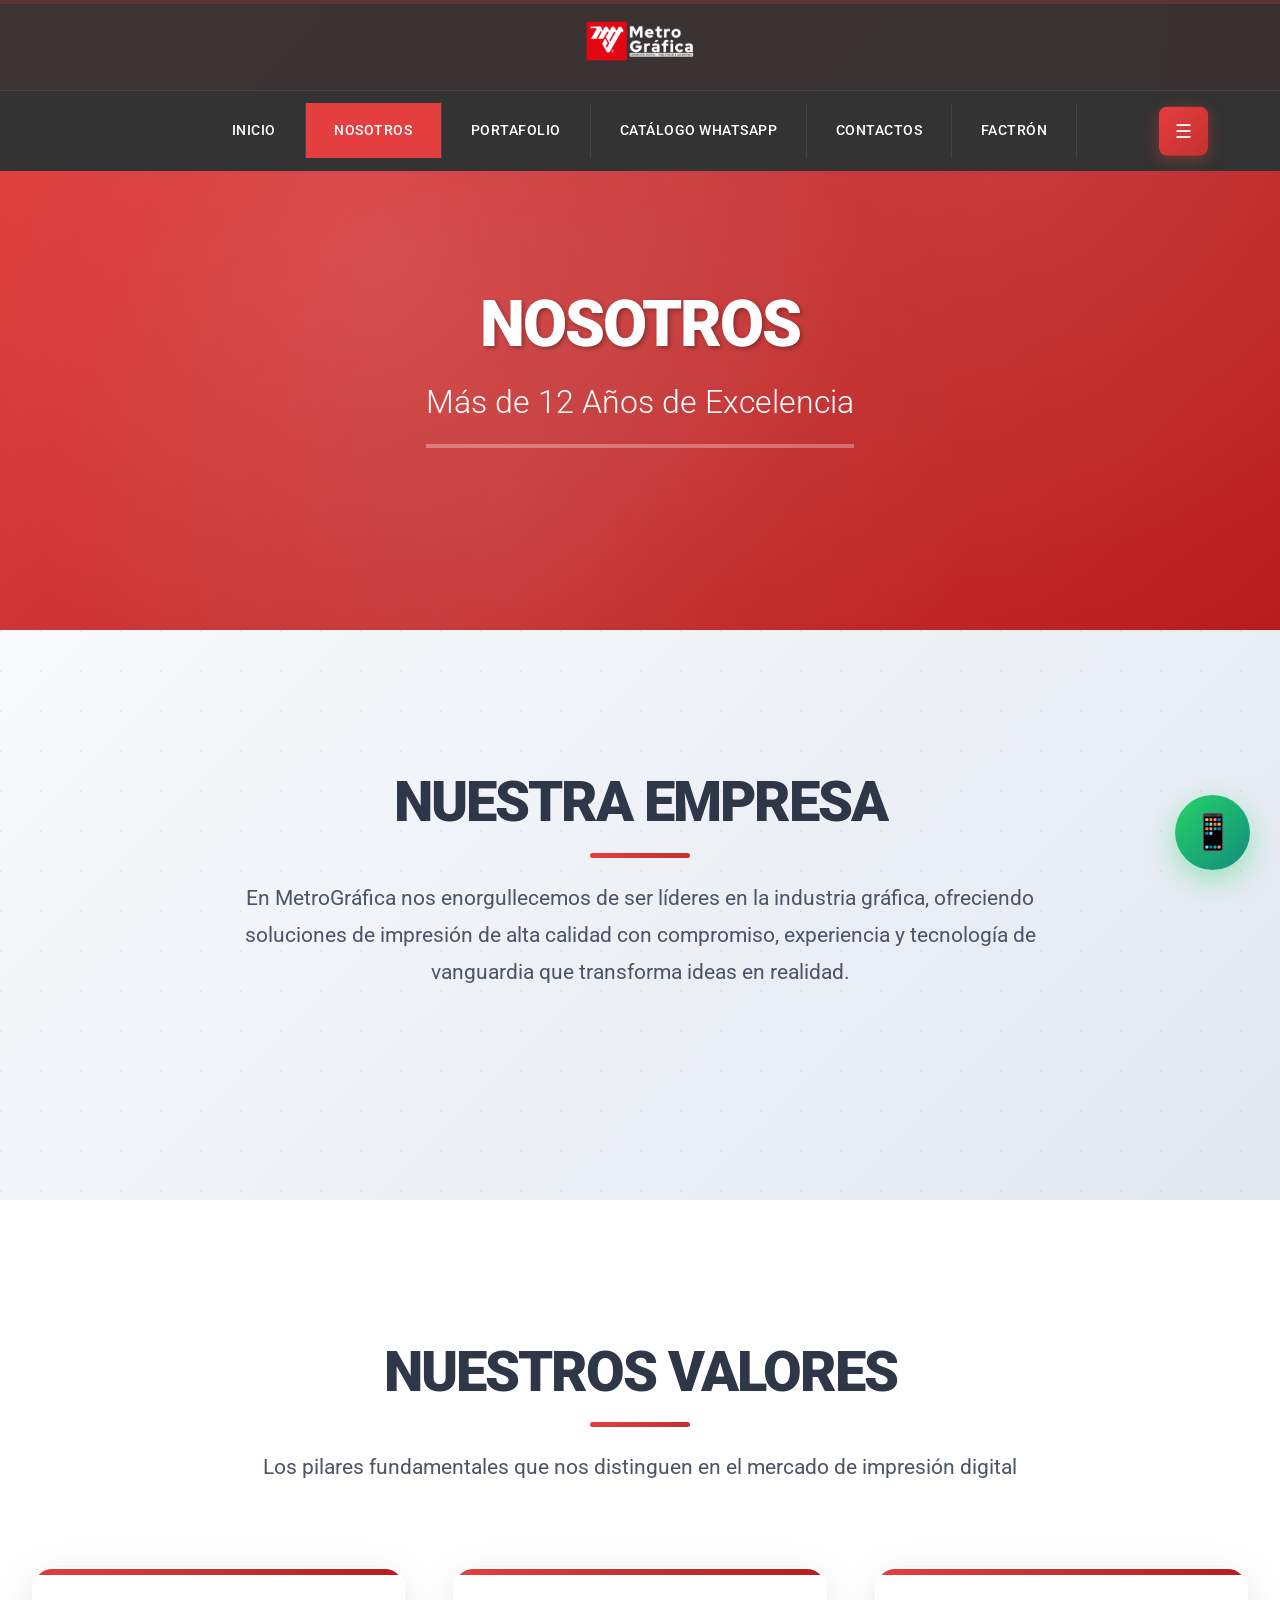
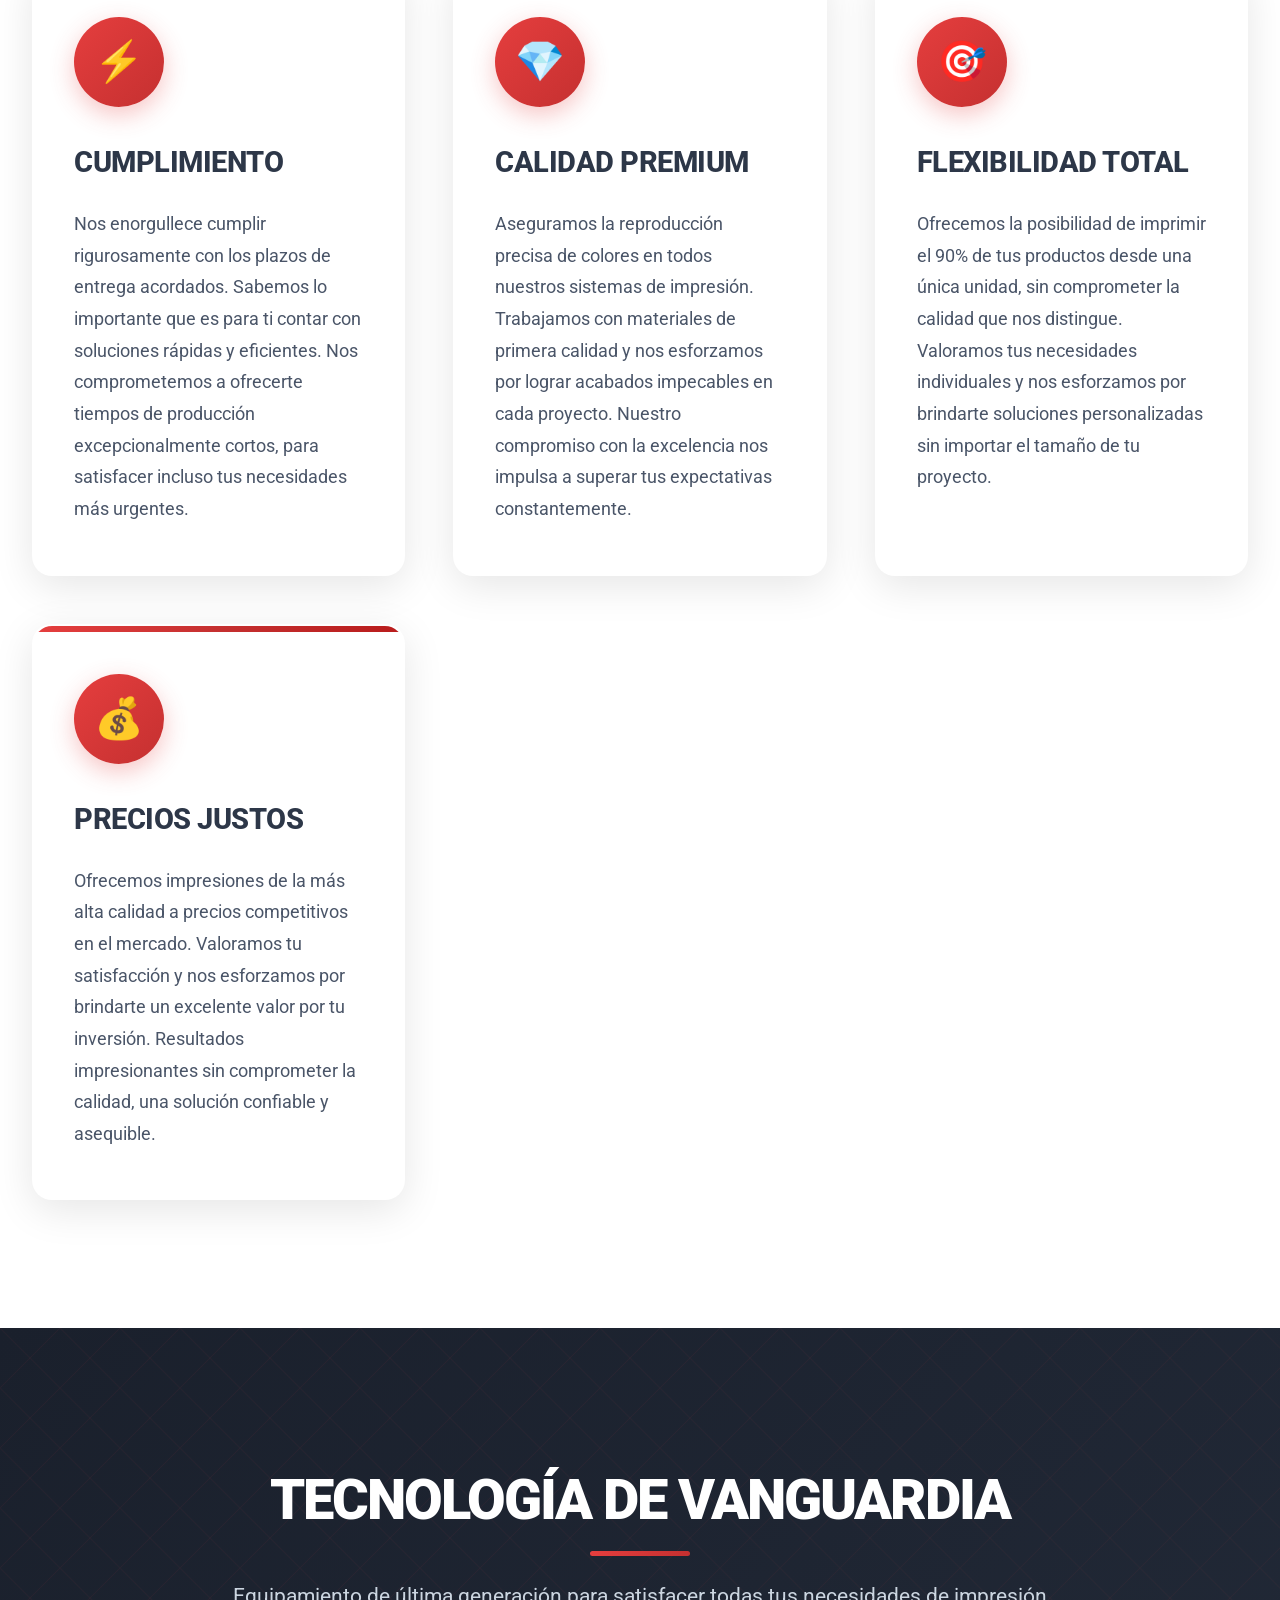
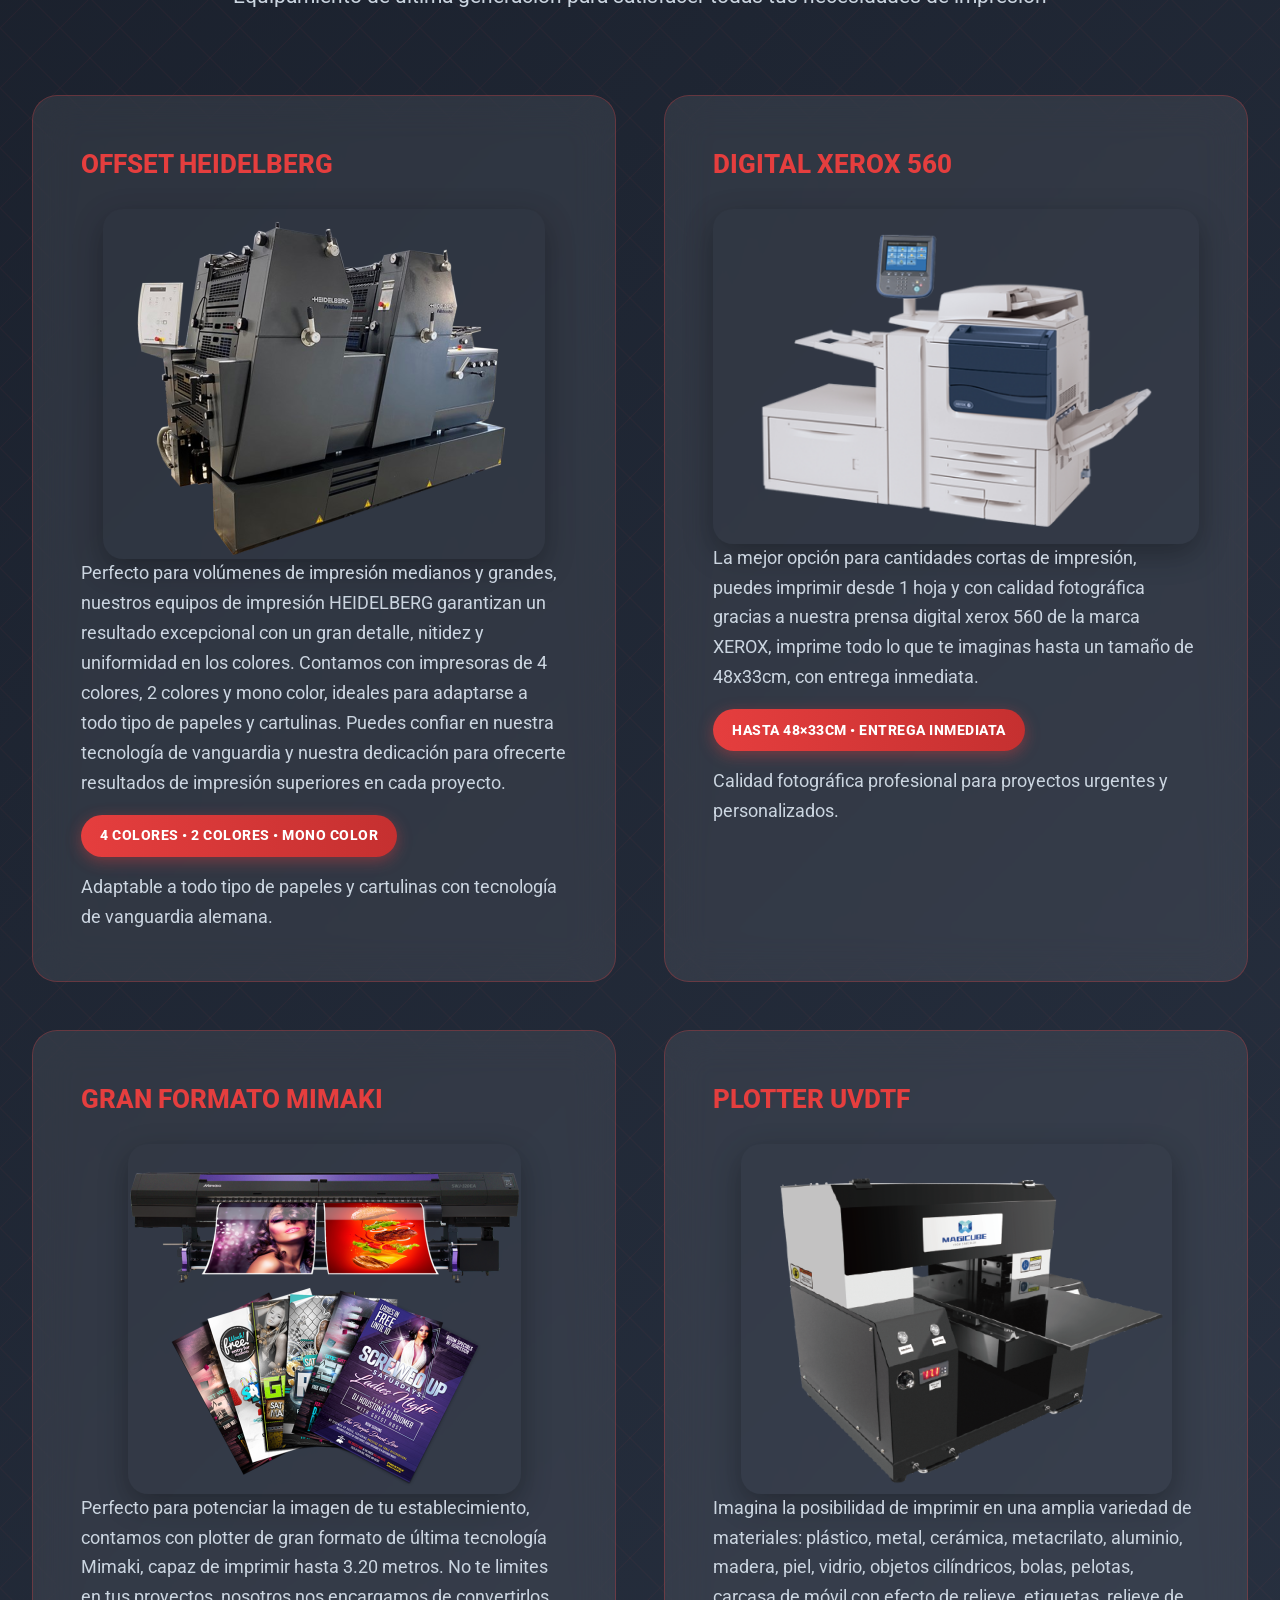
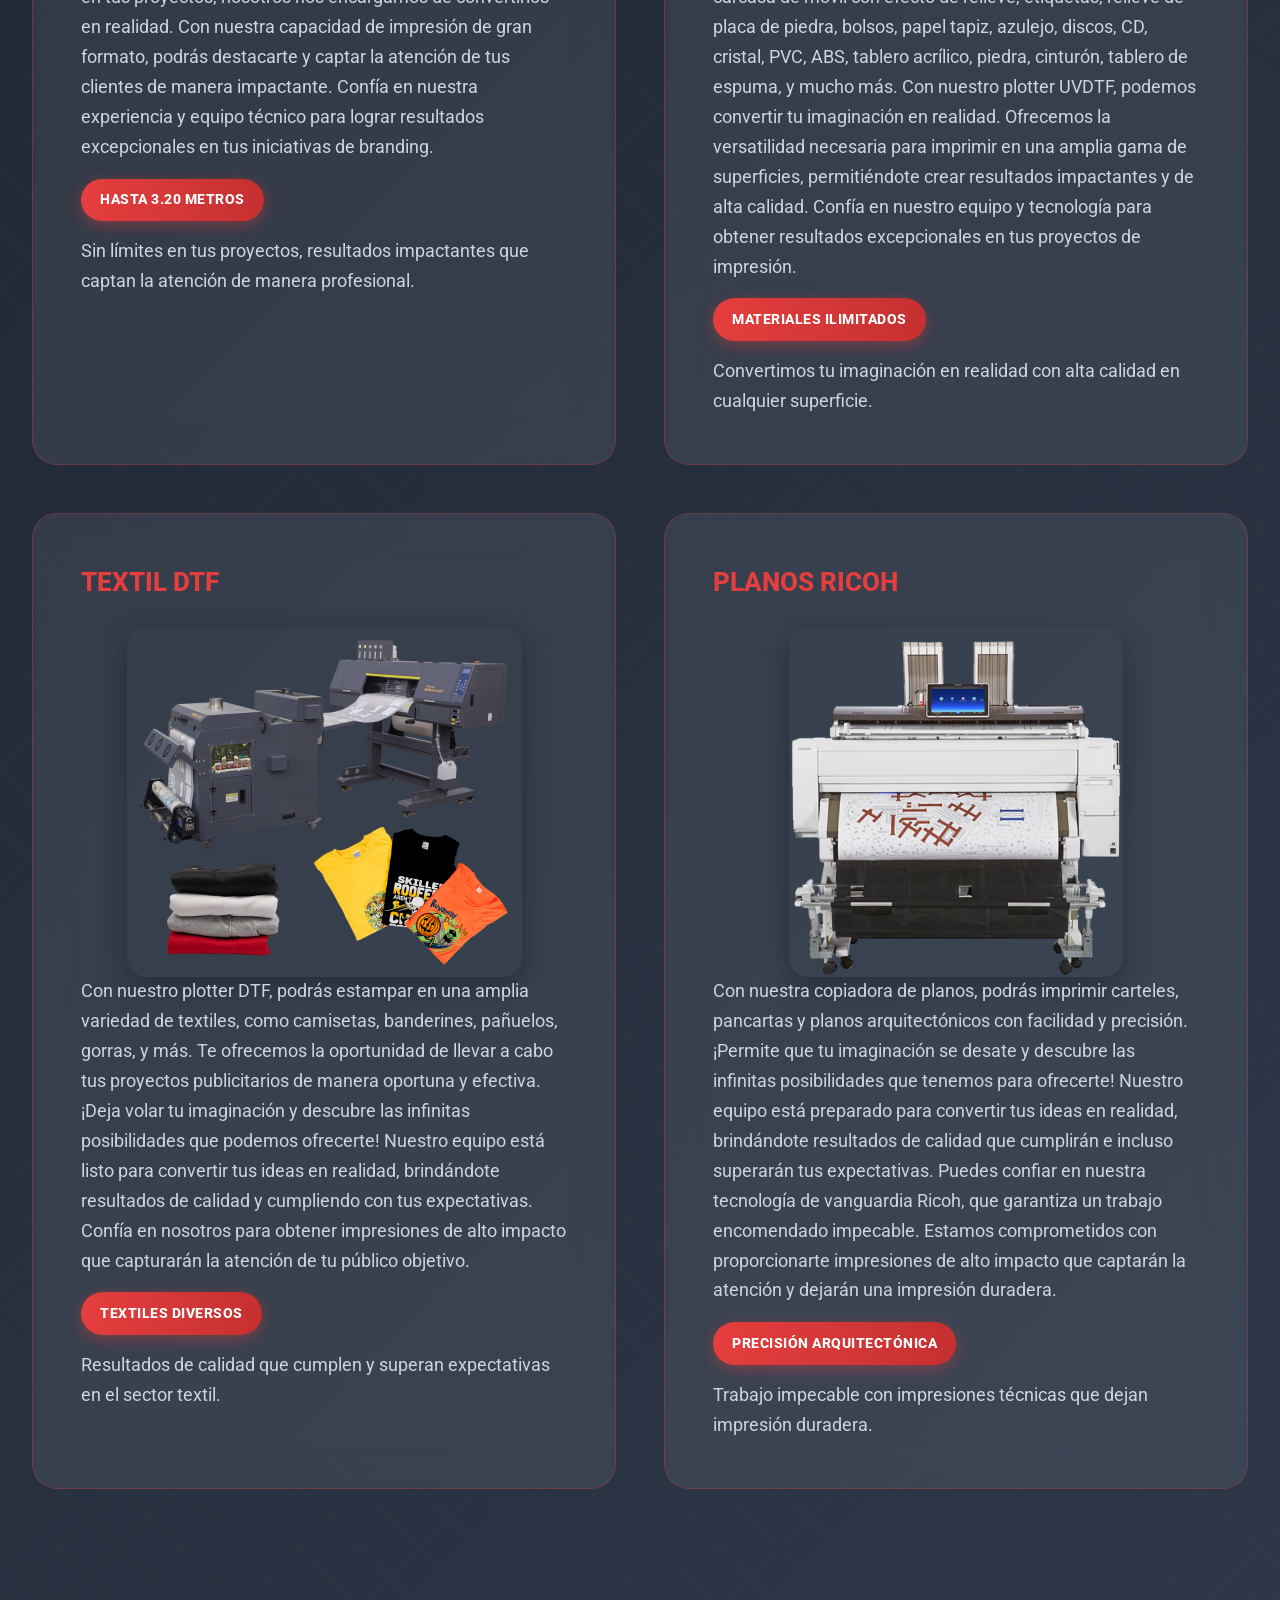
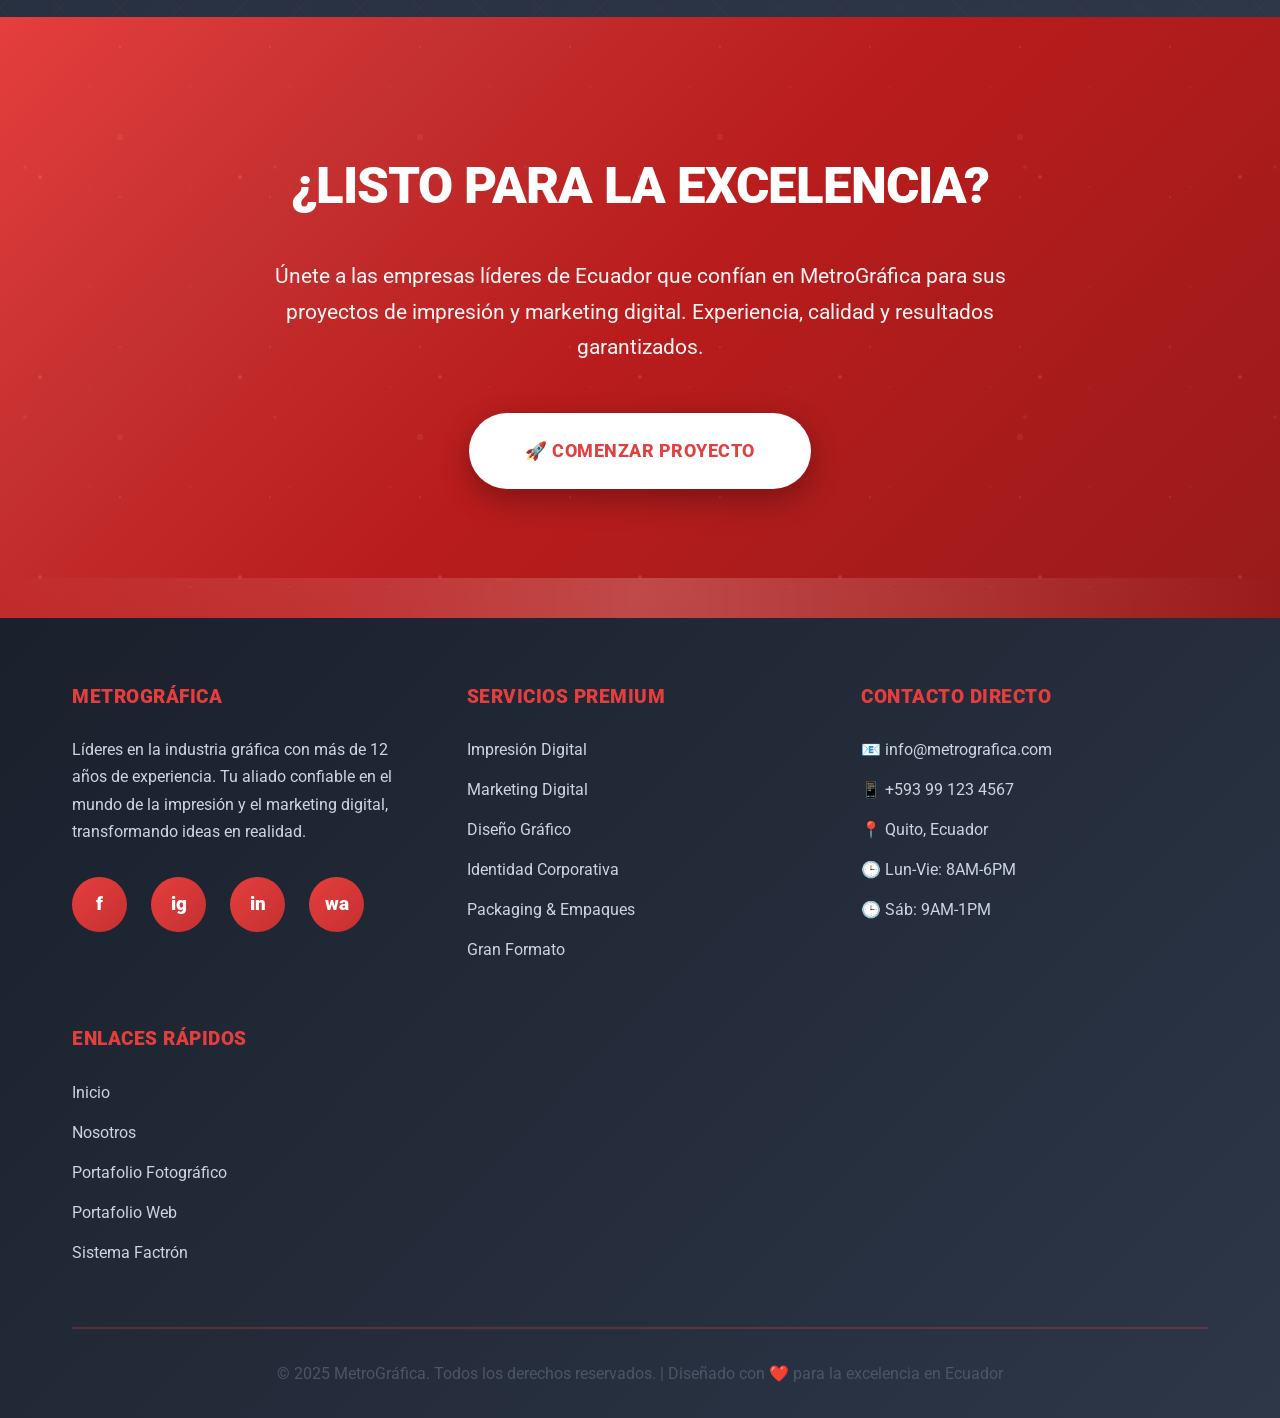
==== nosotros.html @ 5ab727c5 "Corrige bugs y mejora SEO/accesibilidad del sitio - Unifica rutas de imagen (relativas en vez de abs" ====
<!DOCTYPE html>
<html lang="es">

<head>
    <meta charset="UTF-8">
    <meta name="viewport" content="width=device-width, initial-scale=1.0">
    <title>Nosotros - MetroGráfica | Líderes en Impresión Digital Ecuador</title>
    <meta name="description"
        content="Conoce la historia, equipos y compromiso de MetroGráfica. Más de 12 años ofreciendo soluciones de impresión digital de alta calidad en Ecuador.">
    <link rel="icon" type="image/png" href="images/LOGO-M.png">

    <meta property="og:type" content="website">
    <meta property="og:title" content="Nosotros - MetroGráfica | Líderes en Impresión Digital Ecuador">
    <meta property="og:description"
        content="Conoce la historia, equipos y compromiso de MetroGráfica. Más de 12 años ofreciendo soluciones de impresión digital de alta calidad en Ecuador.">
    <meta property="og:image" content="images/LOGO-M.png">
    <meta name="twitter:card" content="summary">
    <meta name="twitter:title" content="Nosotros - MetroGráfica | Líderes en Impresión Digital Ecuador">
    <meta name="twitter:description"
        content="Conoce la historia, equipos y compromiso de MetroGráfica. Más de 12 años ofreciendo soluciones de impresión digital de alta calidad en Ecuador.">
    <meta name="twitter:image" content="images/LOGO-M.png">

    <style>
        @import url('https://fonts.googleapis.com/css2?family=Roboto:wght@300;400;500;700;900&display=swap');

        * {
            margin: 0;
            padding: 0;
            box-sizing: border-box;
        }

        body {
            font-family: 'Roboto', Arial, sans-serif;
            line-height: 1.6;
            color: #333;
            overflow-x: hidden;
        }

        /* Header */
        header {
            position: fixed;
            top: 0;
            width: 100%;
            background: rgba(51, 51, 51, 0.95);
            backdrop-filter: blur(10px);
            z-index: 1000;
            padding: 0;
            transition: all 0.3s ease;
        }

        .header-container {
            max-width: 1200px;
            margin: 0 auto;
            display: flex;
            justify-content: center;
            align-items: center;
            padding: 1rem 2rem;
        }

        .logo img {
            height: 50px;
            width: auto;
        }

        nav {
            background: #333;
            padding: 0.8rem 0;
            border-top: 1px solid #444;
        }

        .nav-container {
            max-width: 1200px;
            margin: 0 auto;
            display: flex;
            justify-content: center;
            align-items: center;
            padding: 0 2rem;
        }

        .nav-links {
            display: flex;
            gap: 0;
            list-style: none;
        }

        .nav-links li {
            position: relative;
        }

        .nav-links a {
            display: block;
            padding: 1rem 1.8rem;
            text-decoration: none;
            color: white;
            font-weight: 500;
            font-size: 0.9rem;
            text-transform: uppercase;
            letter-spacing: 0.5px;
            transition: all 0.3s ease;
            border-right: 1px solid #444;
            position: relative;
        }

        .nav-links a.active {
            background: #E53E3E;
            color: white;
        }

        .nav-links a:hover {
            background: #E53E3E;
            color: white;
            transform: translateY(-2px);
        }

        /* Dropdown Menu */
        .dropdown {
            position: relative;
        }

        .dropdown-content {
            display: none;
            position: absolute;
            top: 100%;
            left: 0;
            min-width: 280px;
            background: #333;
            box-shadow: 0 8px 25px rgba(0, 0, 0, 0.3);
            z-index: 1001;
            border-radius: 0 0 8px 8px;
        }

        .dropdown-content a {
            border-right: none;
            border-bottom: 1px solid #444;
            padding: 1.2rem 2rem;
            transition: all 0.3s ease;
            display: block;
            position: relative;
        }

        .dropdown-content a:last-child {
            border-bottom: none;
            border-radius: 0 0 8px 8px;
        }

        .dropdown-content a:hover {
            background: #E53E3E;
            color: white;
            padding-left: 2.5rem;
        }

        .dropdown:hover .dropdown-content {
            display: block;
            animation: slideDown 0.3s ease;
        }

        @keyframes slideDown {
            from {
                opacity: 0;
                transform: translateY(-10px);
            }
            to {
                opacity: 1;
                transform: translateY(0);
            }
        }

        /* Hero Section - More Dynamic */
        .hero {
            min-height: 70vh;
            background: linear-gradient(135deg, #E53E3E 0%, #C53030 50%, #B91C1C 100%);
            display: flex;
            align-items: center;
            position: relative;
            overflow: hidden;
            padding-top: 140px;
        }

        .hero::before {
            content: '';
            position: absolute;
            top: 0;
            left: 0;
            right: 0;
            bottom: 0;
            background: radial-gradient(circle at 30% 40%, rgba(255, 255, 255, 0.1) 0%, transparent 50%),
                radial-gradient(circle at 80% 20%, rgba(255, 255, 255, 0.08) 0%, transparent 50%),
                radial-gradient(circle at 40% 80%, rgba(255, 255, 255, 0.06) 0%, transparent 50%);
            animation: heroAnimation 10s ease-in-out infinite;
        }

        @keyframes heroAnimation {

            0%,
            100% {
                opacity: 1;
                transform: scale(1);
            }

            50% {
                opacity: 0.8;
                transform: scale(1.05);
            }
        }

        .hero-content {
            max-width: 1200px;
            margin: 0 auto;
            padding: 2rem;
            text-align: center;
            position: relative;
            z-index: 2;
            color: white;
        }

        .hero h1 {
            font-size: 4rem;
            font-weight: 900;
            margin-bottom: 1rem;
            line-height: 1.1;
            text-transform: uppercase;
            letter-spacing: -2px;
            text-shadow: 2px 2px 4px rgba(0, 0, 0, 0.3);
            animation: slideInDown 1s ease-out;
        }

        .hero-subtitle {
            font-size: 2rem;
            font-weight: 300;
            margin-bottom: 2rem;
            opacity: 0.95;
            border-bottom: 4px solid rgba(255, 255, 255, 0.3);
            padding-bottom: 1rem;
            display: inline-block;
            animation: slideInUp 1s ease-out 0.3s both;
        }

        @keyframes slideInDown {
            from {
                transform: translateY(-50px);
                opacity: 0;
            }

            to {
                transform: translateY(0);
                opacity: 1;
            }
        }

        @keyframes slideInUp {
            from {
                transform: translateY(50px);
                opacity: 0;
            }

            to {
                transform: translateY(0);
                opacity: 1;
            }
        }

        /* Main Content - Modern Grid */
        .main-content {
            padding: 8rem 0;
            background: linear-gradient(135deg, #f8fafc 0%, #e2e8f0 100%);
            position: relative;
        }

        .main-content::before {
            content: '';
            position: absolute;
            top: 0;
            left: 0;
            right: 0;
            bottom: 0;
            background-image:
                radial-gradient(circle at 1px 1px, rgba(229, 62, 62, 0.1) 1px, transparent 0);
            background-size: 40px 40px;
        }

        .section-header {
            text-align: center;
            max-width: 900px;
            margin: 0 auto 5rem;
            padding: 0 2rem;
            position: relative;
            z-index: 2;
        }

        .section-header h2 {
            font-size: 3.5rem;
            font-weight: 900;
            margin-bottom: 2rem;
            color: #2D3748;
            text-transform: uppercase;
            letter-spacing: -2px;
            position: relative;
        }

        .section-header h2::after {
            content: '';
            position: absolute;
            bottom: -10px;
            left: 50%;
            transform: translateX(-50%);
            width: 100px;
            height: 5px;
            background: linear-gradient(90deg, #E53E3E, #C53030);
            border-radius: 3px;
        }

        .section-header p {
            font-size: 1.3rem;
            color: #4A5568;
            line-height: 1.8;
        }

        /* Values Section - Card Design Revolution */
        .values-section {
            padding: 8rem 0;
            background: white;
            position: relative;
        }

        .values-grid {
            max-width: 1300px;
            margin: 0 auto;
            padding: 0 2rem;
            display: grid;
            grid-template-columns: repeat(auto-fit, minmax(320px, 1fr));
            gap: 3rem;
        }

        .value-card {
            background: white;
            border-radius: 20px;
            padding: 3rem 2.5rem;
            transition: all 0.4s ease;
            box-shadow: 0 10px 40px rgba(0, 0, 0, 0.1);
            border: 2px solid transparent;
            position: relative;
            overflow: hidden;
        }

        .value-card::before {
            content: '';
            position: absolute;
            top: 0;
            left: 0;
            right: 0;
            height: 6px;
            background: linear-gradient(90deg, #E53E3E, #C53030, #B91C1C);
            transition: all 0.3s ease;
        }

        .value-card:hover {
            transform: translateY(-15px) scale(1.03);
            box-shadow: 0 25px 60px rgba(229, 62, 62, 0.2);
            border-color: #E53E3E;
        }

        .value-card:hover::before {
            height: 12px;
        }

        .value-icon {
            width: 90px;
            height: 90px;
            background: linear-gradient(135deg, #E53E3E, #C53030);
            border-radius: 50%;
            display: flex;
            align-items: center;
            justify-content: center;
            color: white;
            font-size: 2.5rem;
            margin-bottom: 2rem;
            font-weight: 900;
            box-shadow: 0 8px 25px rgba(229, 62, 62, 0.3);
            transition: all 0.3s ease;
        }

        .value-card:hover .value-icon {
            transform: scale(1.1) rotate(5deg);
            box-shadow: 0 12px 35px rgba(229, 62, 62, 0.5);
        }

        .value-card h3 {
            font-size: 1.8rem;
            font-weight: 800;
            margin-bottom: 1.5rem;
            color: #2D3748;
            text-transform: uppercase;
            letter-spacing: -0.5px;
        }

        .value-card p {
            color: #4A5568;
            font-size: 1.1rem;
            line-height: 1.8;
        }

        /* Equipment Section - Dark Theme Enhanced */
        .equipment-section {
            padding: 8rem 0;
            background: linear-gradient(135deg, #1a202c 0%, #2d3748 100%);
            color: white;
            position: relative;
        }

        .equipment-section::before {
            content: '';
            position: absolute;
            top: 0;
            left: 0;
            right: 0;
            bottom: 0;
            background-image:
                linear-gradient(45deg, transparent 49%, rgba(229, 62, 62, 0.05) 50%, transparent 51%),
                linear-gradient(-45deg, transparent 49%, rgba(229, 62, 62, 0.05) 50%, transparent 51%);
            background-size: 60px 60px;
        }

        .equipment-grid {
            max-width: 1300px;
            margin: 0 auto;
            padding: 0 2rem;
            display: grid;
            grid-template-columns: repeat(auto-fit, minmax(400px, 1fr));
            gap: 3rem;
            position: relative;
            z-index: 2;
        }

        .equipment-card {
            background: rgba(255, 255, 255, 0.08);
            backdrop-filter: blur(20px);
            border-radius: 25px;
            padding: 3rem;
            border: 1px solid rgba(229, 62, 62, 0.3);
            transition: all 0.4s ease;
            position: relative;
            overflow: hidden;
        }

        .equipment-card::before {
            content: '';
            position: absolute;
            top: -50%;
            left: -50%;
            width: 200%;
            height: 200%;
            background: radial-gradient(circle, rgba(229, 62, 62, 0.1) 0%, transparent 70%);
            opacity: 0;
            transition: all 0.4s ease;
        }

        .equipment-card:hover {
            transform: translateY(-10px) scale(1.02);
            background: rgba(255, 255, 255, 0.15);
            border-color: #E53E3E;
        }

        .equipment-card:hover::before {
            opacity: 1;
        }

        .equipment-card h4 {
            font-size: 1.6rem;
            font-weight: 800;
            margin-bottom: 1.5rem;
            color: #E53E3E;
            text-transform: uppercase;
            position: relative;
            z-index: 3;
        }

        .equipment-card p {
            color: #CBD5E0;
            line-height: 1.7;
            font-size: 1.1rem;
            position: relative;
            z-index: 3;
        }

        .equipment-highlight {
            background: linear-gradient(90deg, #E53E3E, #C53030);
            color: white;
            padding: 0.6rem 1.2rem;
            border-radius: 25px;
            font-weight: 800;
            font-size: 0.9rem;
            margin: 1rem 0;
            display: inline-block;
            text-transform: uppercase;
            letter-spacing: 0.5px;
            box-shadow: 0 4px 15px rgba(229, 62, 62, 0.4);
            position: relative;
            z-index: 3;
        }

        /* CTA Section - More Impact */
        .cta-section {
            padding: 8rem 0;
            background: linear-gradient(135deg, #E53E3E 0%, #C53030 25%, #B91C1C 50%, #991B1B 100%);
            text-align: center;
            color: white;
            position: relative;
            overflow: hidden;
        }

        /* Animación de partículas flotantes */
        .cta-section::before {
            content: '';
            position: absolute;
            top: 0;
            left: 0;
            width: 100%;
            height: 100%;
            background-image:
                radial-gradient(circle at 20% 80%, rgba(255, 255, 255, 0.1) 2px, transparent 2px),
                radial-gradient(circle at 80% 20%, rgba(255, 255, 255, 0.08) 1px, transparent 1px),
                radial-gradient(circle at 40% 40%, rgba(255, 255, 255, 0.06) 3px, transparent 3px),
                radial-gradient(circle at 90% 70%, rgba(255, 255, 255, 0.04) 1px, transparent 1px),
                radial-gradient(circle at 10% 60%, rgba(255, 255, 255, 0.05) 2px, transparent 2px);
            background-size: 200px 200px, 150px 150px, 300px 300px, 100px 100px, 250px 250px;
            animation: particlesFloat 15s linear infinite;
        }

        /* Forma geométrica deslizante */
        .cta-section::after {
            content: '';
            position: absolute;
            bottom: 0;
            left: 0;
            width: 100%;
            height: 40px;
            background: linear-gradient(90deg,
                    transparent 0%,
                    rgba(255, 255, 255, 0.1) 25%,
                    rgba(255, 255, 255, 0.2) 50%,
                    rgba(255, 255, 255, 0.1) 75%,
                    transparent 100%);
            animation: slideWave 4s ease-in-out infinite;
        }

        @keyframes particlesFloat {
            0% {
                transform: translateX(0) translateY(0);
            }

            25% {
                transform: translateX(-10px) translateY(-20px);
            }

            50% {
                transform: translateX(-20px) translateY(0);
            }

            75% {
                transform: translateX(-10px) translateY(20px);
            }

            100% {
                transform: translateX(0) translateY(0);
            }
        }

        @keyframes slideWave {

            0%,
            100% {
                transform: translateX(-100%) scaleY(1);
            }

            50% {
                transform: translateX(100%) scaleY(1.5);
            }
        }

        .cta-content {
            max-width: 800px;
            margin: 0 auto;
            padding: 0 2rem;
            position: relative;
            z-index: 2;
        }

        /* Título con efecto typewriter */
        .cta-content h2 {
            font-size: 3.2rem;
            font-weight: 900;
            margin-bottom: 2rem;
            text-transform: uppercase;
            letter-spacing: -1px;
            position: relative;
            overflow: hidden;
        }

        .cta-content h2::after {
            content: '';
            position: absolute;
            top: 0;
            left: 0;
            width: 100%;
            height: 100%;
            background: linear-gradient(135deg, #E53E3E 0%, #C53030 25%, #B91C1C 50%, #991B1B 100%);
            animation: typewriterReveal 3s ease-out 0.5s both;
        }

        @keyframes typewriterReveal {
            0% {
                transform: translateX(0);
            }

            100% {
                transform: translateX(100%);
            }
        }

        /* Párrafo con efecto fade lateral */
        .cta-content p {
            font-size: 1.3rem;
            margin-bottom: 3rem;
            opacity: 0;
            line-height: 1.7;
            animation: slideInFromSide 1s ease-out 1.5s both;
        }

        @keyframes slideInFromSide {
            0% {
                opacity: 0;
                transform: translateX(-50px);
            }

            100% {
                opacity: 0.95;
                transform: translateX(0);
            }
        }

        /* Botón con efecto morphing */
        .btn-primary {
            background: white;
            color: #E53E3E;
            padding: 1.5rem 3.5rem;
            border-radius: 50px;
            text-decoration: none;
            font-weight: 800;
            font-size: 1.1rem;
            text-transform: uppercase;
            letter-spacing: 0.5px;
            display: inline-flex;
            align-items: center;
            gap: 1rem;
            box-shadow: 0 10px 30px rgba(0, 0, 0, 0.3);
            position: relative;
            overflow: hidden;
            opacity: 0;
            animation: buttonAppear 0.8s ease-out 2.5s both, buttonMorph 6s ease-in-out 3s infinite;
        }

        .btn-primary::before {
            content: '';
            position: absolute;
            top: 50%;
            left: 50%;
            width: 0;
            height: 0;
            background: radial-gradient(circle, rgba(229, 62, 62, 0.2) 0%, transparent 70%);
            border-radius: 50%;
            transition: all 0.6s ease;
            transform: translate(-50%, -50%);
        }

        .btn-primary:hover::before {
            width: 300px;
            height: 300px;
        }

        .btn-primary:hover {
            transform: translateY(-8px);
            box-shadow: 0 20px 50px rgba(0, 0, 0, 0.4);
            animation-play-state: paused;
        }

        @keyframes buttonAppear {
            0% {
                opacity: 0;
                transform: translateY(30px) scale(0.8);
            }

            100% {
                opacity: 1;
                transform: translateY(0) scale(1);
            }
        }

        @keyframes buttonMorph {

            0%,
            100% {
                border-radius: 50px;
                transform: scale(1);
            }

            25% {
                border-radius: 25px;
                transform: scale(1.05);
            }

            50% {
                border-radius: 15px;
                transform: scale(1);
            }

            75% {
                border-radius: 35px;
                transform: scale(1.02);
            }
        }

        /* Footer - Enhanced */
        footer {
            background: linear-gradient(135deg, #1A202C 0%, #2D3748 100%);
            color: white;
            padding: 4rem 0 2rem;
            position: relative;
        }

        .footer-content {
            max-width: 1200px;
            margin: 0 auto;
            padding: 0 2rem;
        }

        .footer-main {
            display: grid;
            grid-template-columns: repeat(auto-fit, minmax(280px, 1fr));
            gap: 3rem;
            margin-bottom: 3rem;
        }

        .footer-section h4 {
            color: #E53E3E;
            font-weight: 900;
            margin-bottom: 1.5rem;
            text-transform: uppercase;
            letter-spacing: 0.5px;
            font-size: 1.2rem;
        }

        .footer-section p,
        .footer-section li {
            color: #CBD5E0;
            margin-bottom: 0.8rem;
            line-height: 1.7;
        }

        .footer-section ul {
            list-style: none;
        }

        .footer-section a {
            color: #CBD5E0;
            text-decoration: none;
            transition: all 0.3s ease;
        }

        .footer-section a:hover {
            color: #E53E3E;
            transform: translateX(5px);
        }

        .social-links {
            display: flex;
            gap: 1.5rem;
            margin-top: 2rem;
        }

        .social-links a {
            width: 55px;
            height: 55px;
            background: linear-gradient(135deg, #E53E3E, #C53030);
            border-radius: 50%;
            display: flex;
            align-items: center;
            justify-content: center;
            color: white;
            text-decoration: none;
            transition: all 0.3s ease;
            font-weight: 900;
            font-size: 1.2rem;
        }

        .social-links a:hover {
            transform: translateY(-5px) scale(1.1);
            box-shadow: 0 10px 25px rgba(229, 62, 62, 0.4);
        }

        .footer-bottom {
            border-top: 2px solid rgba(229, 62, 62, 0.3);
            padding-top: 2rem;
            text-align: center;
        }

        .footer-bottom p {
            color: #4A5568;
            font-size: 1rem;
        }

        /* WhatsApp Button - Enhanced */
        .whatsapp-catalog {
            position: fixed;
            bottom: 30px;
            right: 30px;
            width: 75px;
            height: 75px;
            background: linear-gradient(135deg, #25D366, #128C7E);
            border-radius: 50%;
            display: flex;
            align-items: center;
            justify-content: center;
            color: white;
            font-size: 2.2rem;
            box-shadow: 0 10px 30px rgba(37, 211, 102, 0.4);
            cursor: pointer;
            transition: all 0.3s ease;
            z-index: 1000;
            text-decoration: none;
            animation: pulse 2s infinite;
        }

        @keyframes pulse {
            0% {
                box-shadow: 0 0 0 0 rgba(37, 211, 102, 0.7);
            }

            70% {
                box-shadow: 0 0 0 10px rgba(37, 211, 102, 0);
            }

            100% {
                box-shadow: 0 0 0 0 rgba(37, 211, 102, 0);
            }
        }

        .whatsapp-catalog:hover {
            transform: scale(1.15);
            box-shadow: 0 15px 40px rgba(37, 211, 102, 0.6);
            color: white;
        }

        /* Responsive */
        @media (max-width: 768px) {
            .nav-links {
                display: none;
            }

            .hero h1 {
                font-size: 2.8rem;
            }

            .hero-subtitle {
                font-size: 1.5rem;
            }

            .section-header h2 {
                font-size: 2.5rem;
            }

            .values-grid,
            .equipment-grid {
                grid-template-columns: 1fr;
                gap: 2rem;
            }

            .value-card,
            .equipment-card {
                padding: 2rem 1.5rem;
            }

            .cta-content h2 {
                font-size: 2.2rem;
            }

            .header-container {
                flex-direction: column;
                gap: 1rem;
            }

            .nav-container {
                overflow-x: auto;
            }
        }

        /* Advanced Animations */
        .fade-in {
            opacity: 0;
            transform: translateY(50px);
            animation: fadeInUp 0.8s ease forwards;
        }

        .fade-in-left {
            opacity: 0;
            transform: translateX(-50px);
            animation: fadeInLeft 0.8s ease forwards;
        }

        .fade-in-right {
            opacity: 0;
            transform: translateX(50px);
            animation: fadeInRight 0.8s ease forwards;
        }

        @keyframes fadeInUp {
            to {
                opacity: 1;
                transform: translateY(0);
            }
        }

        @keyframes fadeInLeft {
            to {
                opacity: 1;
                transform: translateX(0);
            }
        }

        @keyframes fadeInRight {
            to {
                opacity: 1;
                transform: translateX(0);
            }
        }

        /* Scroll Progress Bar */
        .scroll-progress {
            position: fixed;
            top: 0;
            left: 0;
            width: 100%;
            height: 4px;
            background: rgba(229, 62, 62, 0.2);
            z-index: 1001;
        }

        .scroll-progress-bar {
            height: 100%;
            background: linear-gradient(90deg, #E53E3E, #C53030);
            width: 0%;
            transition: width 0.1s ease;
        }
    </style>
</head>

<body>
    <!-- Scroll Progress -->
    <div class="scroll-progress">
        <div class="scroll-progress-bar" id="scrollProgress"></div>
    </div>

    <!-- Header -->
    <header>
        <div class="header-container">
            <div class="logo">
                <a href="index.html">
                    <img src="images/LOGO-M.png" alt="MetroGráfica Logo">
                </a>
            </div>
        </div>
        <nav>
            <div class="nav-container">
                <ul class="nav-links">
                    <li><a href="index.html">INICIO</a></li>
                    <li><a href="nosotros.html" class="active">NOSOTROS</a></li>
                    <li class="dropdown">
                        <a href="#">PORTAFOLIO</a>
                        <div class="dropdown-content">
                            <a href="portafolio-fotografico.html">PORTAFOLIO FOTOGRÁFICO</a>
                            <a href="portafolio-web.html">PORTAFOLIO WEB</a>
                        </div>
                    </li>
                    <li><a href="#catalogo">CATÁLOGO WHATSAPP</a></li>
                    <li><a href="index.html#contacto">CONTACTOS</a></li>
                    <li><a href="#factron">FACTRÓN</a></li>
                </ul>
            </div>
        </nav>
    </header>

    <!-- Hero Section -->
    <section class="hero">
        <div class="hero-content">
            <h1>NOSOTROS</h1>
            <div class="hero-subtitle">Más de 12 Años de Excelencia</div>
        </div>
    </section>

    <!-- Main Content -->
    <section class="main-content">
        <div class="section-header">
            <h2>NUESTRA EMPRESA</h2>
            <p>En MetroGráfica nos enorgullecemos de ser líderes en la industria gráfica, ofreciendo soluciones de
                impresión de alta calidad con compromiso, experiencia y tecnología de vanguardia que transforma ideas en
                realidad.</p>
        </div>
    </section>

    <!-- Values Section -->
    <section class="values-section">
        <div class="section-header">
            <h2>NUESTROS VALORES</h2>
            <p>Los pilares fundamentales que nos distinguen en el mercado de impresión digital</p>
        </div>
        <div class="values-grid">
            <div class="value-card fade-in">
                <div class="value-icon">⚡</div>
                <h3>CUMPLIMIENTO</h3>
                <p>Nos enorgullece cumplir rigurosamente con los plazos de entrega acordados. Sabemos lo importante que
                    es para ti contar con soluciones rápidas y eficientes. Nos comprometemos a ofrecerte tiempos de
                    producción excepcionalmente cortos, para satisfacer incluso tus necesidades más urgentes.</p>
            </div>

            <div class="value-card fade-in-left">
                <div class="value-icon">💎</div>
                <h3>CALIDAD PREMIUM</h3>
                <p>Aseguramos la reproducción precisa de colores en todos nuestros sistemas de impresión. Trabajamos con
                    materiales de primera calidad y nos esforzamos por lograr acabados impecables en cada proyecto.
                    Nuestro compromiso con la excelencia nos impulsa a superar tus expectativas constantemente.</p>
            </div>

            <div class="value-card fade-in-right">
                <div class="value-icon">🎯</div>
                <h3>FLEXIBILIDAD TOTAL</h3>
                <p>Ofrecemos la posibilidad de imprimir el 90% de tus productos desde una única unidad, sin comprometer
                    la calidad que nos distingue. Valoramos tus necesidades individuales y nos esforzamos por brindarte
                    soluciones personalizadas sin importar el tamaño de tu proyecto.</p>
            </div>

            <div class="value-card fade-in">
                <div class="value-icon">💰</div>
                <h3>PRECIOS JUSTOS</h3>
                <p>Ofrecemos impresiones de la más alta calidad a precios competitivos en el mercado. Valoramos tu
                    satisfacción y nos esforzamos por brindarte un excelente valor por tu inversión. Resultados
                    impresionantes sin comprometer la calidad, una solución confiable y asequible.</p>
            </div>
        </div>
    </section>

    <!-- Equipment Section -->
    <section class="equipment-section">
        <div class="section-header">
            <h2 style="color: white;">TECNOLOGÍA DE VANGUARDIA</h2>
            <p style="color: #CBD5E0;">Equipamiento de última generación para satisfacer todas tus necesidades de
                impresión</p>
        </div>
        <div class="equipment-grid">
            <div class="equipment-card fade-in">
                <h4>OFFSET HEIDELBERG</h4>
                <img src="images/offset.png" alt="Offset Heidelberg" loading="lazy"
                    style="max-width: 100%; height: auto; border-radius: 20px; box-shadow: 0 10px 30px rgba(0,0,0,0.3);display: block; margin: 0 auto;">
                <p>Perfecto para volúmenes de impresión medianos y grandes, nuestros equipos de impresión HEIDELBERG
                    garantizan un resultado excepcional con un gran detalle, nitidez y uniformidad en los colores.
                    Contamos con impresoras de 4 colores, 2 colores y mono color, ideales para adaptarse a todo tipo de
                    papeles y cartulinas. Puedes confiar en nuestra tecnología de vanguardia y nuestra dedicación para
                    ofrecerte resultados de impresión superiores en cada proyecto.</p>
                <div class="equipment-highlight">4 COLORES • 2 COLORES • MONO COLOR</div>
                <p>Adaptable a todo tipo de papeles y cartulinas con tecnología de vanguardia alemana.</p>
            </div>

            <div class="equipment-card fade-in-left">
                <h4>DIGITAL XEROX 560</h4>
                <img src="images/laser.png" alt="Digital Xerox 560" loading="lazy"
                    style="max-width: 100%; height: auto; border-radius: 20px; box-shadow: 0 10px 30px rgba(0,0,0,0.3);display: block; margin: 0 auto;">
                <p>La mejor opción para cantidades cortas de impresión, puedes imprimir desde 1 hoja y con calidad
                    fotográfica gracias a nuestra prensa digital xerox 560 de la marca XEROX, imprime todo lo que te
                    imaginas hasta un tamaño de 48x33cm, con entrega inmediata.</p>
                <div class="equipment-highlight">HASTA 48×33CM • ENTREGA INMEDIATA</div>
                <p>Calidad fotográfica profesional para proyectos urgentes y personalizados.</p>
            </div>

            <div class="equipment-card fade-in-right">
                <h4>GRAN FORMATO MIMAKI</h4>
                <img src="images/mimaki.png" alt="Gran Formato Mimaki" loading="lazy"
                    style="max-width: 100%; height: auto; border-radius: 20px; box-shadow: 0 10px 30px rgba(0,0,0,0.3);display: block; margin: 0 auto;">
                <p>Perfecto para potenciar la imagen de tu establecimiento, contamos con plotter de gran formato de
                    última tecnología Mimaki, capaz de imprimir hasta 3.20 metros. No te limites en tus proyectos,
                    nosotros nos encargamos de convertirlos en realidad. Con nuestra capacidad de impresión de gran
                    formato, podrás destacarte y captar la atención de tus clientes de manera impactante. Confía en
                    nuestra experiencia y equipo técnico para lograr resultados excepcionales en tus iniciativas de
                    branding.</p>
                <div class="equipment-highlight">HASTA 3.20 METROS</div>
                <p>Sin límites en tus proyectos, resultados impactantes que captan la atención de manera profesional.
                </p>
            </div>

            <div class="equipment-card fade-in">
                <h4>PLOTTER UVDTF</h4>
                <img src="images/UVDTF.png" alt="Plotter UVDTF" loading="lazy"
                    style="max-width: 100%; height: auto; border-radius: 20px; box-shadow: 0 10px 30px rgba(0,0,0,0.3);display: block; margin: 0 auto;">
                <p>Imagina la posibilidad de imprimir en una amplia variedad de materiales: plástico, metal, cerámica,
                    metacrilato, aluminio, madera, piel, vidrio, objetos cilíndricos, bolas, pelotas, carcasa de móvil
                    con efecto de relieve, etiquetas, relieve de placa de piedra, bolsos, papel tapiz, azulejo, discos,
                    CD, cristal, PVC, ABS, tablero acrílico, piedra, cinturón, tablero de espuma, y mucho más. Con
                    nuestro plotter UVDTF, podemos convertir tu imaginación en realidad. Ofrecemos la versatilidad
                    necesaria para imprimir en una amplia gama de superficies, permitiéndote crear resultados
                    impactantes y de alta calidad. Confía en nuestro equipo y tecnología para obtener resultados
                    excepcionales en tus proyectos de impresión.</p>
                <div class="equipment-highlight">MATERIALES ILIMITADOS</div>
                <p>Convertimos tu imaginación en realidad con alta calidad en cualquier superficie.</p>
            </div>

            <div class="equipment-card fade-in-left">
                <h4>TEXTIL DTF</h4>
                <img src="images/DTF-PRENDAS.png" alt="Textil DTF" loading="lazy"
                    style="max-width: 100%; height: auto; border-radius: 20px; box-shadow: 0 10px 30px rgba(0,0,0,0.3);display: block; margin: 0 auto;">
                <p>Con nuestro plotter DTF, podrás estampar en una amplia variedad de textiles, como camisetas,
                    banderines, pañuelos, gorras, y más. Te ofrecemos la oportunidad de llevar a cabo tus proyectos
                    publicitarios de manera oportuna y efectiva. ¡Deja volar tu imaginación y descubre las infinitas
                    posibilidades que podemos ofrecerte! Nuestro equipo está listo para convertir tus ideas en realidad,
                    brindándote resultados de calidad y cumpliendo con tus expectativas. Confía en nosotros para obtener
                    impresiones de alto impacto que capturarán la atención de tu público objetivo.</p>
                <div class="equipment-highlight">TEXTILES DIVERSOS</div>
                <p>Resultados de calidad que cumplen y superan expectativas en el sector textil.</p>
            </div>

            <div class="equipment-card fade-in-right">
                <h4>PLANOS RICOH</h4>
                <img src="images/PLANOS.png" alt="Planos Ricoh" loading="lazy"
                    style="max-width: 100%; height: auto; border-radius: 20px; box-shadow: 0 10px 30px rgba(0,0,0,0.3);display: block; margin: 0 auto;">
                <p>Con nuestra copiadora de planos, podrás imprimir carteles, pancartas y planos arquitectónicos con
                    facilidad y precisión. ¡Permite que tu imaginación se desate y descubre las infinitas posibilidades
                    que tenemos para ofrecerte! Nuestro equipo está preparado para convertir tus ideas en realidad,
                    brindándote resultados de calidad que cumplirán e incluso superarán tus expectativas. Puedes confiar
                    en nuestra tecnología de vanguardia Ricoh, que garantiza un trabajo encomendado impecable. Estamos
                    comprometidos con proporcionarte impresiones de alto impacto que captarán la atención y dejarán una
                    impresión duradera.</p>
                <div class="equipment-highlight">PRECISIÓN ARQUITECTÓNICA</div>
                <p>Trabajo impecable con impresiones técnicas que dejan impresión duradera.</p>
            </div>
        </div>
    </section>

    <!-- CTA Section -->
    <section class="cta-section">
        <div class="cta-content">
            <h2>¿LISTO PARA LA EXCELENCIA?</h2>
            <p>Únete a las empresas líderes de Ecuador que confían en MetroGráfica para sus proyectos de impresión y
                marketing digital. Experiencia, calidad y resultados garantizados.</p>
            <a href="index.html#contacto" class="btn-primary">
                🚀 COMENZAR PROYECTO
            </a>
        </div>
    </section>
    
    <!-- Footer -->
    <footer>
        <div class="footer-content">
            <div class="footer-main">
                <div class="footer-section">
                    <h4>MetroGráfica</h4>
                    <p>Líderes en la industria gráfica con más de 12 años de experiencia. Tu aliado confiable en el
                        mundo de la impresión y el marketing digital, transformando ideas en realidad.</p>
                    <div class="social-links">
                        <a href="#" title="Facebook">f</a>
                        <a href="#" title="Instagram">ig</a>
                        <a href="#" title="LinkedIn">in</a>
                        <a href="#" title="WhatsApp">wa</a>
                    </div>
                </div>

                <div class="footer-section">
                    <h4>Servicios Premium</h4>
                    <ul>
                        <li><a href="#">Impresión Digital</a></li>
                        <li><a href="#">Marketing Digital</a></li>
                        <li><a href="#">Diseño Gráfico</a></li>
                        <li><a href="#">Identidad Corporativa</a></li>
                        <li><a href="#">Packaging & Empaques</a></li>
                        <li><a href="#">Gran Formato</a></li>
                    </ul>
                </div>

                <div class="footer-section">
                    <h4>Contacto Directo</h4>
                    <ul>
                        <li>📧 info@metrografica.com</li>
                        <li>📱 +593 99 123 4567</li>
                        <li>📍 Quito, Ecuador</li>
                        <li>🕒 Lun-Vie: 8AM-6PM</li>
                        <li>🕒 Sáb: 9AM-1PM</li>
                    </ul>
                </div>

                <div class="footer-section">
                    <h4>Enlaces Rápidos</h4>
                    <ul>
                        <li><a href="index.html">Inicio</a></li>
                        <li><a href="nosotros.html">Nosotros</a></li>
                        <li><a href="portafolio-fotografico.html">Portafolio Fotográfico</a></li>
                        <li><a href="portafolio-web.html">Portafolio Web</a></li>
                        <li><a href="#factron">Sistema Factrón</a></li>
                    </ul>
                </div>
            </div>

            <div class="footer-bottom">
                <p>&copy; 2025 MetroGráfica. Todos los derechos reservados. | Diseñado con ❤️ para la excelencia en
                    Ecuador</p>
            </div>
        </div>
    </footer>

    <!-- WhatsApp Catalog Button -->
    <a href="https://wa.me/593991234567" class="whatsapp-catalog" id="catalogo" title="Catálogo WhatsApp">
        📱
    </a>

    <script>
        // Scroll Progress Bar
        window.addEventListener('scroll', () => {
            const scrollTop = document.documentElement.scrollTop;
            const scrollHeight = document.documentElement.scrollHeight - document.documentElement.clientHeight;
            const scrollPercent = (scrollTop / scrollHeight) * 100;
            document.getElementById('scrollProgress').style.width = scrollPercent + '%';
        });

        // Enhanced Smooth Scrolling
        document.querySelectorAll('a[href^="#"]').forEach(anchor => {
            anchor.addEventListener('click', function (e) {
                e.preventDefault();
                const target = document.querySelector(this.getAttribute('href'));
                if (target) {
                    target.scrollIntoView({
                        behavior: 'smooth',
                        block: 'start'
                    });
                }
            });
        });

        // Advanced Intersection Observer
        const observerOptions = {
            threshold: 0.1,
            rootMargin: '0px 0px -100px 0px'
        };

        const observer = new IntersectionObserver((entries) => {
            entries.forEach((entry, index) => {
                if (entry.isIntersecting) {
                    entry.target.style.animationDelay = `${index * 0.1}s`;
                    entry.target.classList.add('fade-in');
                }
            });
        }, observerOptions);

        // Observe elements with staggered animation
        document.querySelectorAll('.fade-in, .fade-in-left, .fade-in-right').forEach((el, index) => {
            observer.observe(el);
        });

        // Enhanced Header Effects
        window.addEventListener('scroll', () => {
            const header = document.querySelector('header');
            const scrolled = window.pageYOffset;

            if (scrolled > 100) {
                header.style.background = 'rgba(51, 51, 51, 0.98)';
                header.style.boxShadow = '0 8px 32px rgba(0, 0, 0, 0.3)';
                header.style.backdropFilter = 'blur(20px)';
            } else {
                header.style.background = 'rgba(51, 51, 51, 0.95)';
                header.style.boxShadow = 'none';
                header.style.backdropFilter = 'blur(10px)';
            }
        });

        // Advanced Card Interactions
        document.querySelectorAll('.value-card').forEach(card => {
            card.addEventListener('mouseenter', function () {
                this.style.transform = 'translateY(-15px) scale(1.03) rotateY(5deg)';
                this.style.borderColor = '#E53E3E';
                this.style.boxShadow = '0 25px 60px rgba(229, 62, 62, 0.25)';
            });

            card.addEventListener('mouseleave', function () {
                this.style.transform = 'translateY(0) scale(1) rotateY(0deg)';
                this.style.borderColor = 'transparent';
                this.style.boxShadow = '0 10px 40px rgba(0, 0, 0, 0.1)';
            });

            // Click effect
            card.addEventListener('click', function () {
                this.style.animation = 'pulse 0.6s ease';
                setTimeout(() => {
                    this.style.animation = '';
                }, 600);
            });
        });

        // Equipment cards enhanced interactions
        document.querySelectorAll('.equipment-card').forEach(card => {
            card.addEventListener('mouseenter', function () {
                this.style.transform = 'translateY(-10px) scale(1.02) rotateX(5deg)';
                this.style.background = 'rgba(255, 255, 255, 0.18)';
                this.style.borderColor = '#E53E3E';
            });

            card.addEventListener('mouseleave', function () {
                this.style.transform = 'translateY(0) scale(1) rotateX(0deg)';
                this.style.background = 'rgba(255, 255, 255, 0.08)';
                this.style.borderColor = 'rgba(229, 62, 62, 0.3)';
            });
        });

        // WhatsApp Enhanced Functionality
        document.querySelector('.whatsapp-catalog').addEventListener('click', function (e) {
            e.preventDefault();
            const message = 'Hola MetroGráfica! 👋 He revisado su página "Nosotros" y me impresiona su experiencia y equipamiento. Me interesa conocer más sobre sus servicios premium. ¿Podrían contactarme?';
            window.open(`https://wa.me/593991234567?text=${encodeURIComponent(message)}`, '_blank');
        });

        // CTA Button Enhanced
        document.querySelector('.btn-primary').addEventListener('click', function (e) {
            e.preventDefault();
            const message = '🚀 Hola MetroGráfica! Estoy listo para comenzar un proyecto con ustedes. He visto su experiencia de 12+ años y su tecnología de vanguardia. ¿Cuándo podemos conversar?';
            window.open(`https://wa.me/593991234567?text=${encodeURIComponent(message)}`, '_blank');
        });

        // Mobile Menu Enhanced
        function createMobileMenu() {
            if (window.innerWidth <= 768) {
                const nav = document.querySelector('.nav-container');
                const navLinks = document.querySelector('.nav-links');

                if (!document.querySelector('.mobile-menu-btn')) {
                    const btn = document.createElement('button');
                    btn.innerHTML = '☰';
                    btn.className = 'mobile-menu-btn';
                    btn.style.cssText = `
                        background: linear-gradient(135deg, #E53E3E, #C53030);
                        border: none;
                        color: white;
                        padding: 0.8rem 1rem;
                        font-size: 1.2rem;
                        cursor: pointer;
                        position: absolute;
                        right: 2rem;
                        top: 50%;
                        transform: translateY(-50%);
                        border-radius: 8px;
                        box-shadow: 0 4px 15px rgba(229, 62, 62, 0.4);
                        transition: all 0.3s ease;
                    `;

                    nav.style.position = 'relative';
                    nav.appendChild(btn);

                    let open = false;
                    btn.addEventListener('click', () => {
                        open = !open;
                        if (open) {
                            navLinks.style.display = 'flex';
                            navLinks.style.position = 'absolute';
                            navLinks.style.top = '100%';
                            navLinks.style.left = '0';
                            navLinks.style.right = '0';
                            navLinks.style.background = 'rgba(51, 51, 51, 0.98)';
                            navLinks.style.flexDirection = 'column';
                            navLinks.style.zIndex = '1000';
                            navLinks.style.backdropFilter = 'blur(20px)';
                            navLinks.style.borderRadius = '0 0 15px 15px';
                            btn.innerHTML = '✕';
                            btn.style.transform = 'translateY(-50%) rotate(90deg)';
                        } else {
                            navLinks.style.display = 'none';
                            btn.innerHTML = '☰';
                            btn.style.transform = 'translateY(-50%) rotate(0deg)';
                        }
                    });

                    btn.addEventListener('mouseenter', () => {
                        btn.style.transform = 'translateY(-50%) scale(1.1)';
                        btn.style.boxShadow = '0 6px 20px rgba(229, 62, 62, 0.6)';
                    });

                    btn.addEventListener('mouseleave', () => {
                        btn.style.transform = open ? 'translateY(-50%) rotate(90deg)' : 'translateY(-50%) rotate(0deg)';
                        btn.style.boxShadow = '0 4px 15px rgba(229, 62, 62, 0.4)';
                    });
                }
            }
        }

        window.addEventListener('resize', createMobileMenu);
        createMobileMenu();

        // Parallax Effects
        window.addEventListener('scroll', () => {
            const scrolled = window.pageYOffset;
            const hero = document.querySelector('.hero');
            const rate = scrolled * -0.2;

            if (hero) {
                hero.style.transform = `translateY(${rate}px)`;
            }

            // Floating elements parallax
            const floatingElements = document.querySelectorAll('.equipment-card');
            floatingElements.forEach((el, index) => {
                const speed = 0.05 * (index + 1);
                const yPos = scrolled * speed;
                el.style.transform = `translateY(${yPos}px)`;
            });
        });

        // Advanced Loading Animation
        window.addEventListener('load', () => {
            document.body.style.opacity = '0';
            document.body.style.transition = 'opacity 0.8s ease';

            // Simulated loading with progress
            let progress = 0;
            const loadingInterval = setInterval(() => {
                progress += Math.random() * 30;
                if (progress >= 100) {
                    progress = 100;
                    clearInterval(loadingInterval);

                    setTimeout(() => {
                        document.body.style.opacity = '1';

                        // Trigger hero animations
                        document.querySelector('.hero h1').style.animation = 'slideInDown 1s ease-out';
                        document.querySelector('.hero-subtitle').style.animation = 'slideInUp 1s ease-out 0.3s both';
                    }, 200);
                }
            }, 50);
        });

        // Keyboard Shortcuts
        document.addEventListener('keydown', function (e) {
            // Ctrl + W for WhatsApp
            if (e.ctrlKey && e.key === 'w') {
                e.preventDefault();
                document.querySelector('.whatsapp-catalog').click();
            }

            // Ctrl + H for Home
            if (e.ctrlKey && e.key === 'h') {
                e.preventDefault();
                window.location.href = 'index.html';
            }
        });

        // Enhanced Console Messages
        console.log('🎨 MetroGráfica "Nosotros" - Página cargada con estilo premium');
        console.log('📱 WhatsApp: +593 99 123 4567');
        console.log('⚡ Tecnología: HEIDELBERG • XEROX • MIMAKI • RICOH');
        console.log('🚀 Atajos: Ctrl+W (WhatsApp) • Ctrl+H (Inicio)');
        console.log('💎 12+ años de excelencia en impresión digital');

        // Performance Monitoring
        window.addEventListener('load', function () {
            const loadTime = performance.now();
            if (loadTime > 3000) {
                console.warn('⚠️ Tiempo de carga elevado:', Math.round(loadTime) + 'ms');
            } else {
                console.log('⚡ Carga optimizada:', Math.round(loadTime) + 'ms');
            }
        });

        // Initialize all systems
        setTimeout(() => {
            console.log('✅ Todos los sistemas iniciados - MetroGráfica Nosotros');
        }, 1000);
    </script>
</body>

</html>
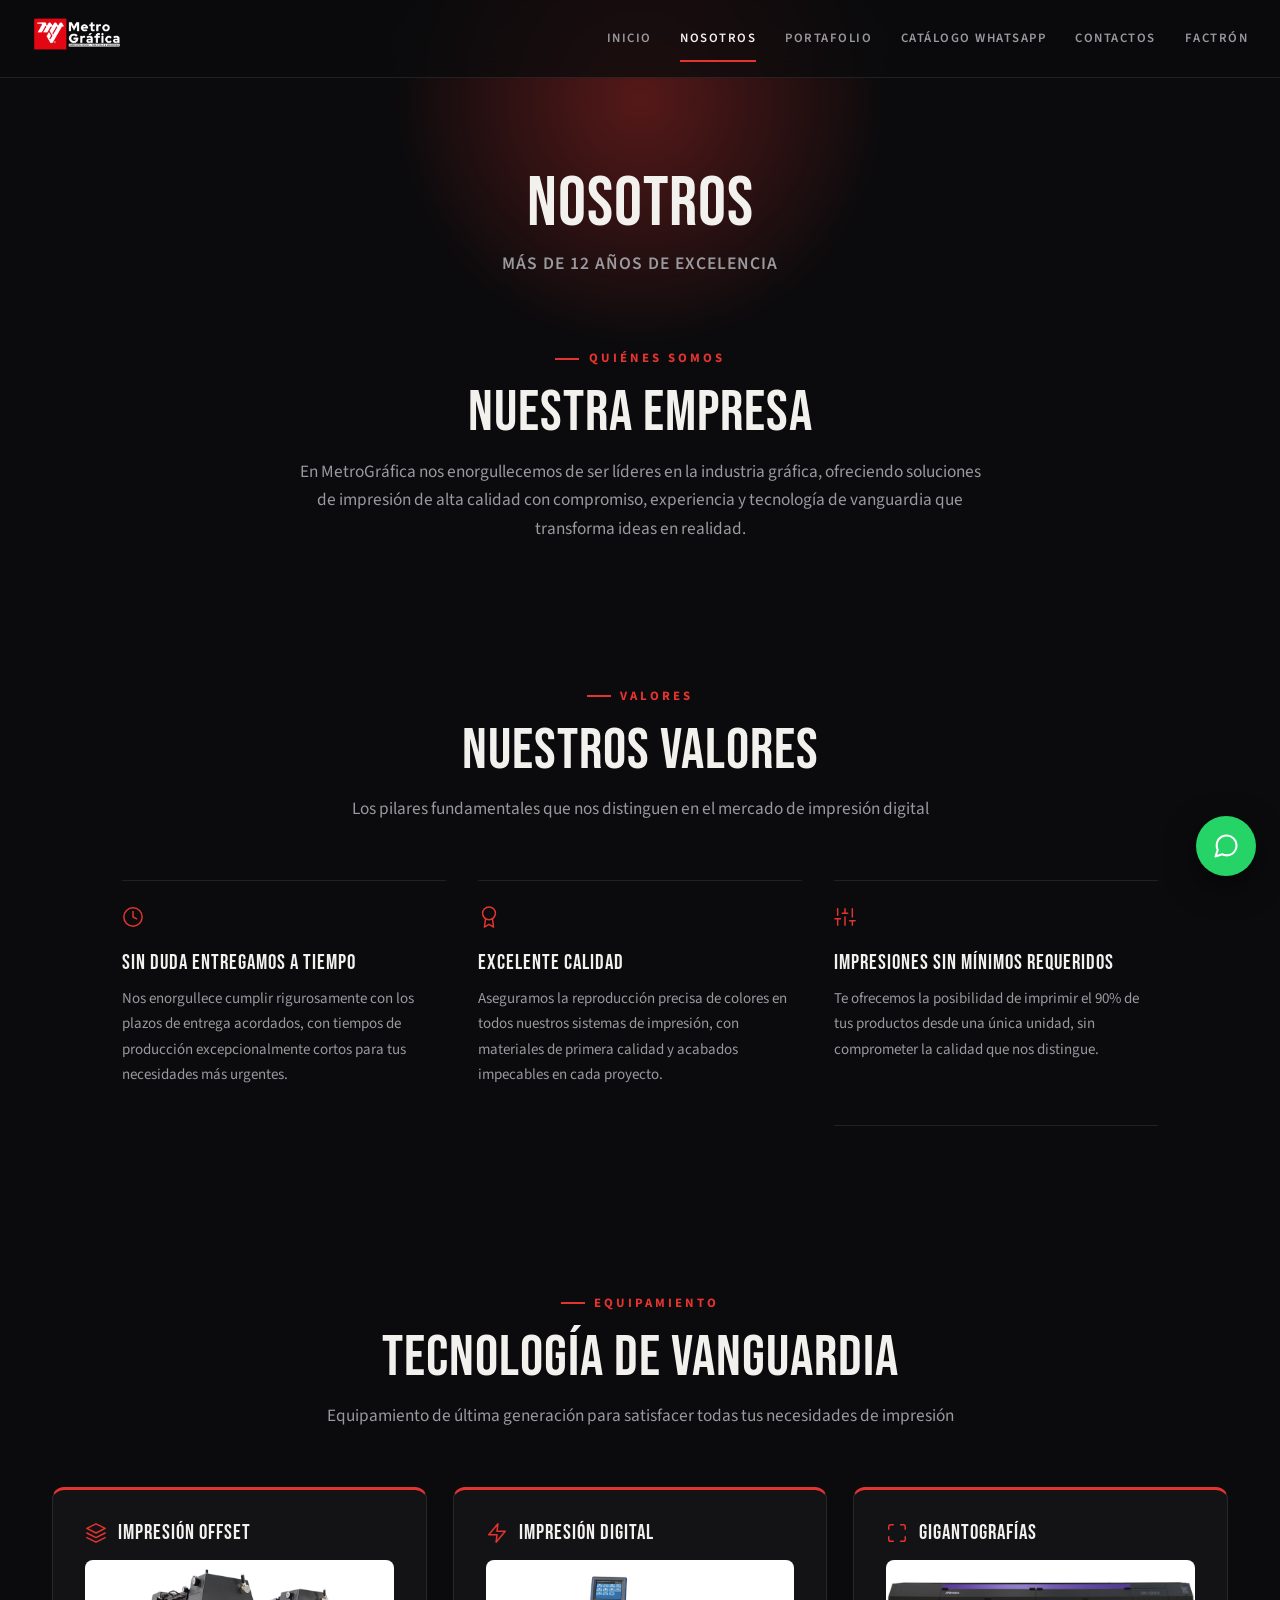
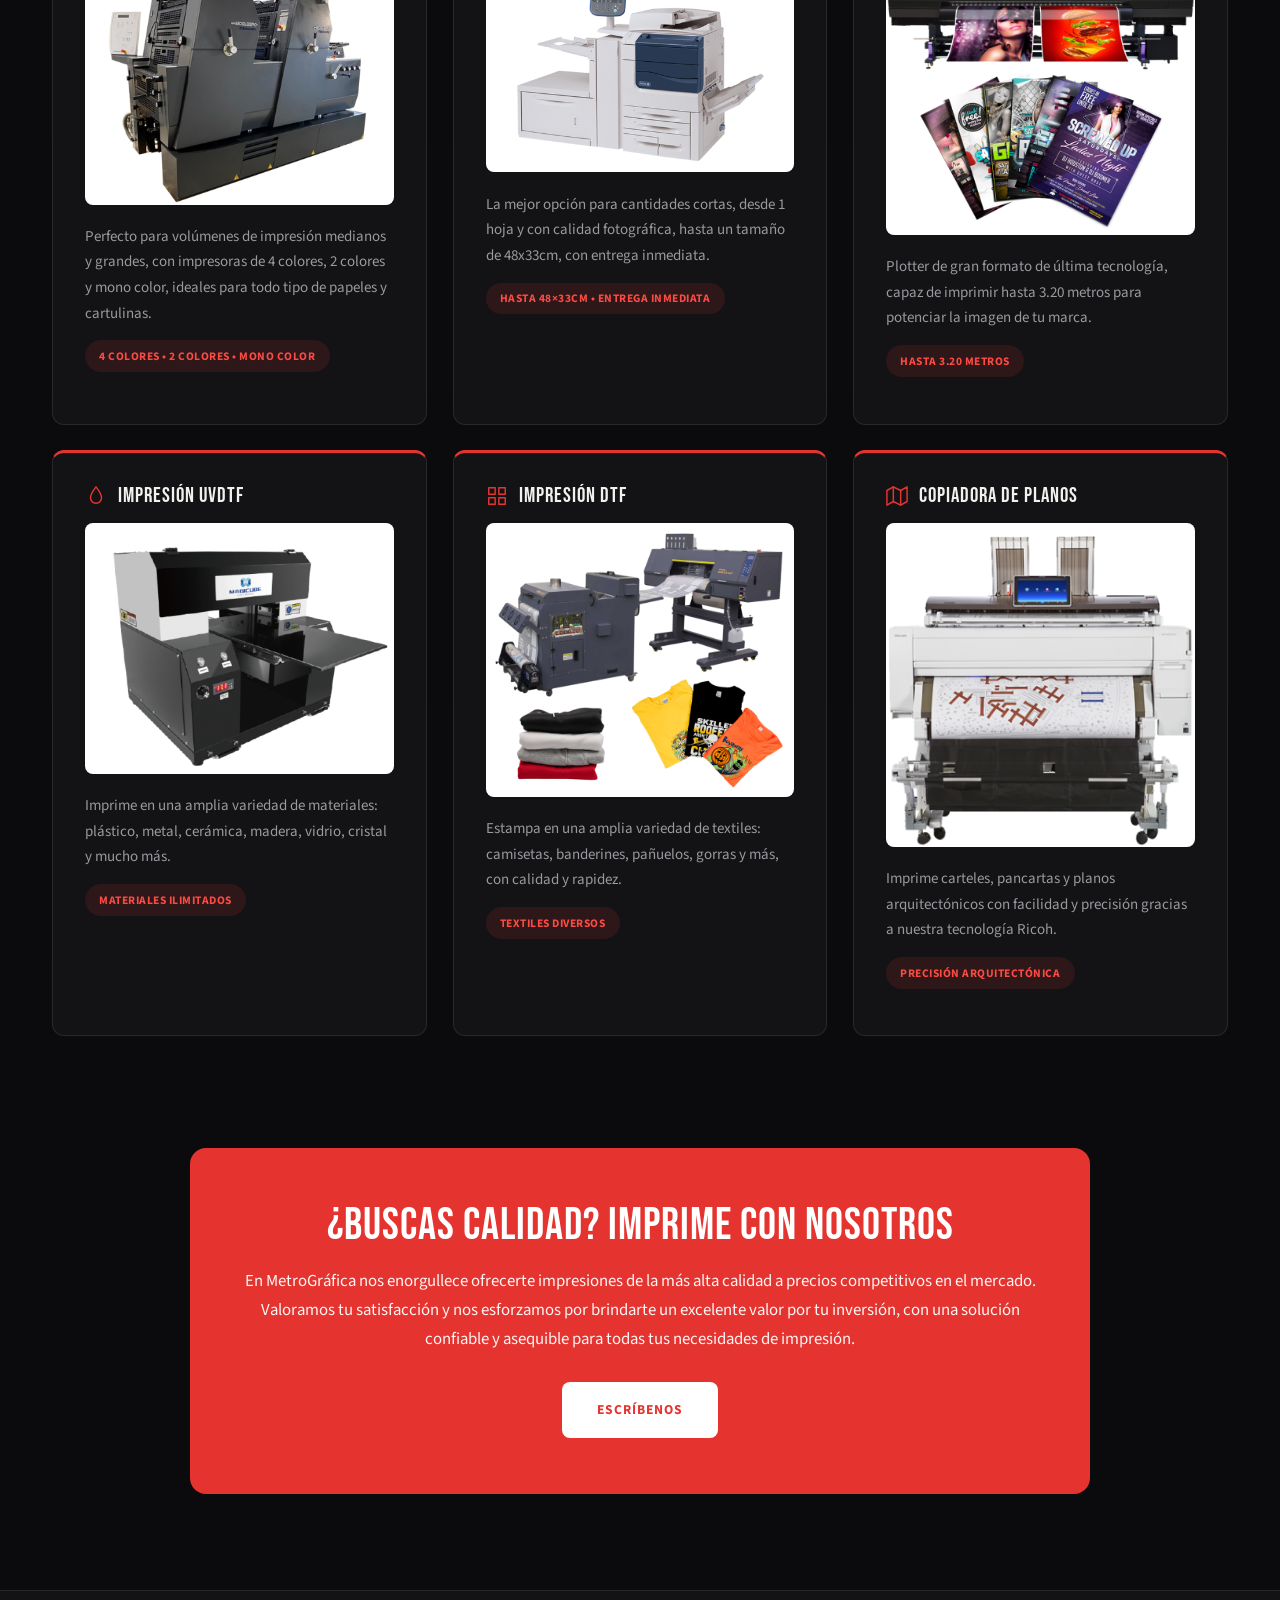
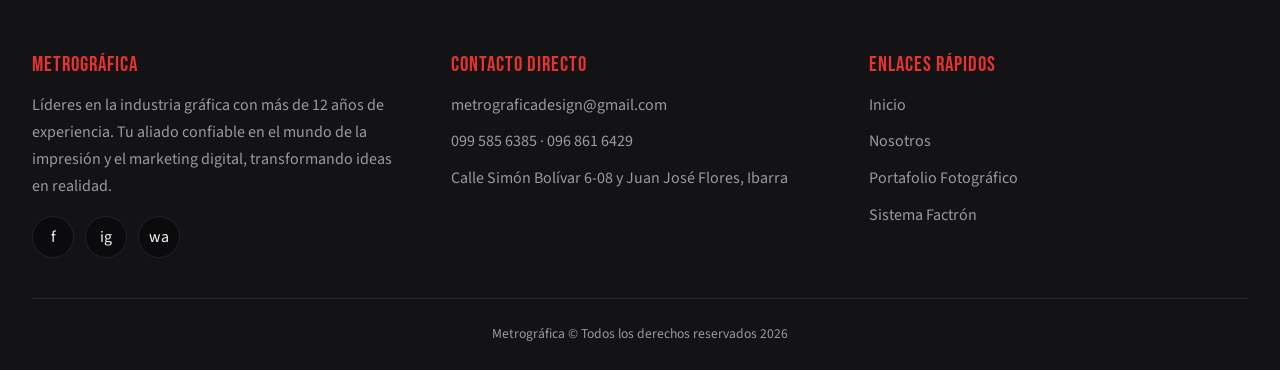
==== commit 3a03f16b: "nuevas mejoras" ====
--- a/nosotros.html
+++ b/nosotros.html
@@ -20,945 +20,100 @@
         content="Conoce la historia, equipos y compromiso de MetroGráfica. Más de 12 años ofreciendo soluciones de impresión digital de alta calidad en Ecuador.">
     <meta name="twitter:image" content="images/LOGO-M.png">
 
+    <link rel="stylesheet" href="styles.css">
     <style>
-        @import url('https://fonts.googleapis.com/css2?family=Roboto:wght@300;400;500;700;900&display=swap');
-
-        * {
-            margin: 0;
-            padding: 0;
-            box-sizing: border-box;
-        }
-
-        body {
-            font-family: 'Roboto', Arial, sans-serif;
-            line-height: 1.6;
-            color: #333;
-            overflow-x: hidden;
-        }
-
-        /* Header */
-        header {
-            position: fixed;
-            top: 0;
-            width: 100%;
-            background: rgba(51, 51, 51, 0.95);
-            backdrop-filter: blur(10px);
-            z-index: 1000;
-            padding: 0;
-            transition: all 0.3s ease;
-        }
-
-        .header-container {
-            max-width: 1200px;
-            margin: 0 auto;
-            display: flex;
-            justify-content: center;
-            align-items: center;
-            padding: 1rem 2rem;
-        }
-
-        .logo img {
-            height: 50px;
-            width: auto;
-        }
-
-        nav {
-            background: #333;
-            padding: 0.8rem 0;
-            border-top: 1px solid #444;
-        }
-
-        .nav-container {
-            max-width: 1200px;
-            margin: 0 auto;
-            display: flex;
-            justify-content: center;
-            align-items: center;
-            padding: 0 2rem;
-        }
-
-        .nav-links {
-            display: flex;
-            gap: 0;
-            list-style: none;
-        }
-
-        .nav-links li {
-            position: relative;
-        }
-
-        .nav-links a {
-            display: block;
-            padding: 1rem 1.8rem;
-            text-decoration: none;
-            color: white;
-            font-weight: 500;
-            font-size: 0.9rem;
-            text-transform: uppercase;
-            letter-spacing: 0.5px;
-            transition: all 0.3s ease;
-            border-right: 1px solid #444;
-            position: relative;
-        }
-
-        .nav-links a.active {
-            background: #E53E3E;
-            color: white;
-        }
-
-        .nav-links a:hover {
-            background: #E53E3E;
-            color: white;
-            transform: translateY(-2px);
-        }
-
-        /* Dropdown Menu */
-        .dropdown {
-            position: relative;
-        }
-
-        .dropdown-content {
-            display: none;
-            position: absolute;
-            top: 100%;
-            left: 0;
-            min-width: 280px;
-            background: #333;
-            box-shadow: 0 8px 25px rgba(0, 0, 0, 0.3);
-            z-index: 1001;
-            border-radius: 0 0 8px 8px;
-        }
-
-        .dropdown-content a {
-            border-right: none;
-            border-bottom: 1px solid #444;
-            padding: 1.2rem 2rem;
-            transition: all 0.3s ease;
-            display: block;
-            position: relative;
-        }
-
-        .dropdown-content a:last-child {
-            border-bottom: none;
-            border-radius: 0 0 8px 8px;
-        }
-
-        .dropdown-content a:hover {
-            background: #E53E3E;
-            color: white;
-            padding-left: 2.5rem;
-        }
-
-        .dropdown:hover .dropdown-content {
-            display: block;
-            animation: slideDown 0.3s ease;
-        }
-
-        @keyframes slideDown {
-            from {
-                opacity: 0;
-                transform: translateY(-10px);
-            }
-            to {
-                opacity: 1;
-                transform: translateY(0);
-            }
-        }
-
-        /* Hero Section - More Dynamic */
-        .hero {
-            min-height: 70vh;
-            background: linear-gradient(135deg, #E53E3E 0%, #C53030 50%, #B91C1C 100%);
-            display: flex;
-            align-items: center;
-            position: relative;
-            overflow: hidden;
-            padding-top: 140px;
-        }
-
-        .hero::before {
-            content: '';
-            position: absolute;
-            top: 0;
-            left: 0;
-            right: 0;
-            bottom: 0;
-            background: radial-gradient(circle at 30% 40%, rgba(255, 255, 255, 0.1) 0%, transparent 50%),
-                radial-gradient(circle at 80% 20%, rgba(255, 255, 255, 0.08) 0%, transparent 50%),
-                radial-gradient(circle at 40% 80%, rgba(255, 255, 255, 0.06) 0%, transparent 50%);
-            animation: heroAnimation 10s ease-in-out infinite;
-        }
-
-        @keyframes heroAnimation {
-
-            0%,
-            100% {
-                opacity: 1;
-                transform: scale(1);
-            }
-
-            50% {
-                opacity: 0.8;
-                transform: scale(1.05);
-            }
-        }
-
-        .hero-content {
-            max-width: 1200px;
-            margin: 0 auto;
-            padding: 2rem;
-            text-align: center;
-            position: relative;
-            z-index: 2;
-            color: white;
-        }
-
-        .hero h1 {
-            font-size: 4rem;
-            font-weight: 900;
-            margin-bottom: 1rem;
-            line-height: 1.1;
-            text-transform: uppercase;
-            letter-spacing: -2px;
-            text-shadow: 2px 2px 4px rgba(0, 0, 0, 0.3);
-            animation: slideInDown 1s ease-out;
-        }
-
-        .hero-subtitle {
-            font-size: 2rem;
-            font-weight: 300;
-            margin-bottom: 2rem;
-            opacity: 0.95;
-            border-bottom: 4px solid rgba(255, 255, 255, 0.3);
-            padding-bottom: 1rem;
-            display: inline-block;
-            animation: slideInUp 1s ease-out 0.3s both;
-        }
-
-        @keyframes slideInDown {
-            from {
-                transform: translateY(-50px);
-                opacity: 0;
-            }
-
-            to {
-                transform: translateY(0);
-                opacity: 1;
-            }
-        }
-
-        @keyframes slideInUp {
-            from {
-                transform: translateY(50px);
-                opacity: 0;
-            }
-
-            to {
-                transform: translateY(0);
-                opacity: 1;
-            }
-        }
-
-        /* Main Content - Modern Grid */
-        .main-content {
-            padding: 8rem 0;
-            background: linear-gradient(135deg, #f8fafc 0%, #e2e8f0 100%);
-            position: relative;
-        }
-
-        .main-content::before {
-            content: '';
-            position: absolute;
-            top: 0;
-            left: 0;
-            right: 0;
-            bottom: 0;
-            background-image:
-                radial-gradient(circle at 1px 1px, rgba(229, 62, 62, 0.1) 1px, transparent 0);
-            background-size: 40px 40px;
-        }
-
-        .section-header {
-            text-align: center;
-            max-width: 900px;
-            margin: 0 auto 5rem;
-            padding: 0 2rem;
-            position: relative;
-            z-index: 2;
-        }
-
-        .section-header h2 {
-            font-size: 3.5rem;
-            font-weight: 900;
-            margin-bottom: 2rem;
-            color: #2D3748;
-            text-transform: uppercase;
-            letter-spacing: -2px;
-            position: relative;
-        }
-
-        .section-header h2::after {
-            content: '';
-            position: absolute;
-            bottom: -10px;
-            left: 50%;
-            transform: translateX(-50%);
-            width: 100px;
-            height: 5px;
-            background: linear-gradient(90deg, #E53E3E, #C53030);
-            border-radius: 3px;
-        }
-
-        .section-header p {
-            font-size: 1.3rem;
-            color: #4A5568;
-            line-height: 1.8;
-        }
-
-        /* Values Section - Card Design Revolution */
-        .values-section {
-            padding: 8rem 0;
-            background: white;
-            position: relative;
-        }
+        /* Hero */
+        .hero { padding: 170px 0 4rem; background: var(--bg); text-align: center; position: relative; overflow: hidden; }
+        .hero .glow { top: -150px; left: 50%; transform: translateX(-50%); }
+        .hero-content { max-width: 800px; margin: 0 auto; padding: 0 2rem; position: relative; z-index: 1; }
+        .hero h1 { font-size: clamp(2.6rem, 6vw, 4.4rem); margin-bottom: 0.6rem; color: var(--ink); }
+        .hero-subtitle { font-size: 1.1rem; font-weight: 600; color: var(--text-muted); text-transform: uppercase; letter-spacing: 1px; }
+
+        /* Main content intro */
+        .main-content { padding: 0 0 3rem; background: var(--bg); }
+
+        /* Values */
+        .values-section { padding: 2rem 0 5rem; background: var(--bg); }
 
         .values-grid {
-            max-width: 1300px;
+            max-width: 1100px;
             margin: 0 auto;
             padding: 0 2rem;
             display: grid;
-            grid-template-columns: repeat(auto-fit, minmax(320px, 1fr));
-            gap: 3rem;
-        }
-
-        .value-card {
-            background: white;
-            border-radius: 20px;
-            padding: 3rem 2.5rem;
-            transition: all 0.4s ease;
-            box-shadow: 0 10px 40px rgba(0, 0, 0, 0.1);
-            border: 2px solid transparent;
-            position: relative;
-            overflow: hidden;
-        }
-
-        .value-card::before {
-            content: '';
-            position: absolute;
-            top: 0;
-            left: 0;
-            right: 0;
-            height: 6px;
-            background: linear-gradient(90deg, #E53E3E, #C53030, #B91C1C);
-            transition: all 0.3s ease;
-        }
-
-        .value-card:hover {
-            transform: translateY(-15px) scale(1.03);
-            box-shadow: 0 25px 60px rgba(229, 62, 62, 0.2);
-            border-color: #E53E3E;
-        }
-
-        .value-card:hover::before {
-            height: 12px;
-        }
-
-        .value-icon {
-            width: 90px;
-            height: 90px;
-            background: linear-gradient(135deg, #E53E3E, #C53030);
-            border-radius: 50%;
-            display: flex;
-            align-items: center;
-            justify-content: center;
-            color: white;
-            font-size: 2.5rem;
-            margin-bottom: 2rem;
-            font-weight: 900;
-            box-shadow: 0 8px 25px rgba(229, 62, 62, 0.3);
-            transition: all 0.3s ease;
-        }
-
-        .value-card:hover .value-icon {
-            transform: scale(1.1) rotate(5deg);
-            box-shadow: 0 12px 35px rgba(229, 62, 62, 0.5);
-        }
-
-        .value-card h3 {
-            font-size: 1.8rem;
-            font-weight: 800;
-            margin-bottom: 1.5rem;
-            color: #2D3748;
-            text-transform: uppercase;
-            letter-spacing: -0.5px;
-        }
-
-        .value-card p {
-            color: #4A5568;
-            font-size: 1.1rem;
-            line-height: 1.8;
-        }
-
-        /* Equipment Section - Dark Theme Enhanced */
-        .equipment-section {
-            padding: 8rem 0;
-            background: linear-gradient(135deg, #1a202c 0%, #2d3748 100%);
-            color: white;
-            position: relative;
-        }
-
-        .equipment-section::before {
-            content: '';
-            position: absolute;
-            top: 0;
-            left: 0;
-            right: 0;
-            bottom: 0;
-            background-image:
-                linear-gradient(45deg, transparent 49%, rgba(229, 62, 62, 0.05) 50%, transparent 51%),
-                linear-gradient(-45deg, transparent 49%, rgba(229, 62, 62, 0.05) 50%, transparent 51%);
-            background-size: 60px 60px;
-        }
+            grid-template-columns: repeat(3, 1fr);
+            gap: 2rem;
+        }
+
+        @media (max-width: 760px) { .values-grid { grid-template-columns: 1fr; } }
+
+        .value-panel { padding-top: 1.6rem; }
+        .value-panel .icon { color: var(--red); margin-bottom: 1rem; }
+        .value-panel h3 { font-size: 1.3rem; margin-bottom: 0.8rem; color: var(--ink); }
+        .value-panel p { color: var(--text-muted); line-height: 1.7; font-size: 0.94rem; }
+
+        /* Equipment */
+        .equipment-section { padding: 5rem 0; background: var(--bg); }
 
         .equipment-grid {
-            max-width: 1300px;
+            max-width: 1240px;
             margin: 0 auto;
             padding: 0 2rem;
             display: grid;
-            grid-template-columns: repeat(auto-fit, minmax(400px, 1fr));
-            gap: 3rem;
-            position: relative;
-            z-index: 2;
+            grid-template-columns: repeat(auto-fit, minmax(340px, 1fr));
+            gap: 1.6rem;
         }
 
         .equipment-card {
-            background: rgba(255, 255, 255, 0.08);
-            backdrop-filter: blur(20px);
-            border-radius: 25px;
-            padding: 3rem;
-            border: 1px solid rgba(229, 62, 62, 0.3);
-            transition: all 0.4s ease;
-            position: relative;
-            overflow: hidden;
-        }
-
-        .equipment-card::before {
-            content: '';
-            position: absolute;
-            top: -50%;
-            left: -50%;
-            width: 200%;
-            height: 200%;
-            background: radial-gradient(circle, rgba(229, 62, 62, 0.1) 0%, transparent 70%);
-            opacity: 0;
-            transition: all 0.4s ease;
-        }
-
-        .equipment-card:hover {
-            transform: translateY(-10px) scale(1.02);
-            background: rgba(255, 255, 255, 0.15);
-            border-color: #E53E3E;
-        }
-
-        .equipment-card:hover::before {
-            opacity: 1;
-        }
-
-        .equipment-card h4 {
-            font-size: 1.6rem;
-            font-weight: 800;
-            margin-bottom: 1.5rem;
-            color: #E53E3E;
-            text-transform: uppercase;
-            position: relative;
-            z-index: 3;
-        }
-
-        .equipment-card p {
-            color: #CBD5E0;
-            line-height: 1.7;
-            font-size: 1.1rem;
-            position: relative;
-            z-index: 3;
-        }
+            background: var(--panel);
+            border: 1px solid var(--border);
+            border-radius: 12px;
+            padding: 2rem;
+            border-top: 3px solid var(--red);
+        }
+
+        .equipment-card h4 { font-size: 1.3rem; margin-bottom: 1rem; color: var(--ink); display: flex; align-items: center; gap: 0.7rem; }
+        .equipment-card h4 .icon { color: var(--red); }
+        .equipment-card img {
+            max-width: 100%;
+            height: auto;
+            border-radius: 8px;
+            display: block;
+            margin-bottom: 1.2rem;
+            background: #fff;
+        }
+        .equipment-card p { color: var(--text-muted); line-height: 1.7; font-size: 0.94rem; }
 
         .equipment-highlight {
-            background: linear-gradient(90deg, #E53E3E, #C53030);
-            color: white;
-            padding: 0.6rem 1.2rem;
-            border-radius: 25px;
-            font-weight: 800;
-            font-size: 0.9rem;
-            margin: 1rem 0;
+            background: rgba(229, 52, 47, 0.12);
+            color: var(--red-bright);
+            padding: 0.4rem 0.9rem;
+            border-radius: 999px;
+            font-weight: 700;
+            font-size: 0.72rem;
+            letter-spacing: 0.5px;
+            margin: 0.9rem 0;
             display: inline-block;
-            text-transform: uppercase;
-            letter-spacing: 0.5px;
-            box-shadow: 0 4px 15px rgba(229, 62, 62, 0.4);
-            position: relative;
-            z-index: 3;
-        }
-
-        /* CTA Section - More Impact */
-        .cta-section {
-            padding: 8rem 0;
-            background: linear-gradient(135deg, #E53E3E 0%, #C53030 25%, #B91C1C 50%, #991B1B 100%);
+        }
+
+        /* CTA */
+        .cta-section { padding: 2rem 2rem 6rem; }
+        .cta-card {
+            max-width: 900px;
+            margin: 0 auto;
+            background: var(--red);
+            border-radius: 16px;
             text-align: center;
-            color: white;
-            position: relative;
-            overflow: hidden;
-        }
-
-        /* Animación de partículas flotantes */
-        .cta-section::before {
-            content: '';
-            position: absolute;
-            top: 0;
-            left: 0;
-            width: 100%;
-            height: 100%;
-            background-image:
-                radial-gradient(circle at 20% 80%, rgba(255, 255, 255, 0.1) 2px, transparent 2px),
-                radial-gradient(circle at 80% 20%, rgba(255, 255, 255, 0.08) 1px, transparent 1px),
-                radial-gradient(circle at 40% 40%, rgba(255, 255, 255, 0.06) 3px, transparent 3px),
-                radial-gradient(circle at 90% 70%, rgba(255, 255, 255, 0.04) 1px, transparent 1px),
-                radial-gradient(circle at 10% 60%, rgba(255, 255, 255, 0.05) 2px, transparent 2px);
-            background-size: 200px 200px, 150px 150px, 300px 300px, 100px 100px, 250px 250px;
-            animation: particlesFloat 15s linear infinite;
-        }
-
-        /* Forma geométrica deslizante */
-        .cta-section::after {
-            content: '';
-            position: absolute;
-            bottom: 0;
-            left: 0;
-            width: 100%;
-            height: 40px;
-            background: linear-gradient(90deg,
-                    transparent 0%,
-                    rgba(255, 255, 255, 0.1) 25%,
-                    rgba(255, 255, 255, 0.2) 50%,
-                    rgba(255, 255, 255, 0.1) 75%,
-                    transparent 100%);
-            animation: slideWave 4s ease-in-out infinite;
-        }
-
-        @keyframes particlesFloat {
-            0% {
-                transform: translateX(0) translateY(0);
-            }
-
-            25% {
-                transform: translateX(-10px) translateY(-20px);
-            }
-
-            50% {
-                transform: translateX(-20px) translateY(0);
-            }
-
-            75% {
-                transform: translateX(-10px) translateY(20px);
-            }
-
-            100% {
-                transform: translateX(0) translateY(0);
-            }
-        }
-
-        @keyframes slideWave {
-
-            0%,
-            100% {
-                transform: translateX(-100%) scaleY(1);
-            }
-
-            50% {
-                transform: translateX(100%) scaleY(1.5);
-            }
-        }
-
-        .cta-content {
-            max-width: 800px;
-            margin: 0 auto;
-            padding: 0 2rem;
-            position: relative;
-            z-index: 2;
-        }
-
-        /* Título con efecto typewriter */
-        .cta-content h2 {
-            font-size: 3.2rem;
-            font-weight: 900;
-            margin-bottom: 2rem;
-            text-transform: uppercase;
-            letter-spacing: -1px;
-            position: relative;
-            overflow: hidden;
-        }
-
-        .cta-content h2::after {
-            content: '';
-            position: absolute;
-            top: 0;
-            left: 0;
-            width: 100%;
-            height: 100%;
-            background: linear-gradient(135deg, #E53E3E 0%, #C53030 25%, #B91C1C 50%, #991B1B 100%);
-            animation: typewriterReveal 3s ease-out 0.5s both;
-        }
-
-        @keyframes typewriterReveal {
-            0% {
-                transform: translateX(0);
-            }
-
-            100% {
-                transform: translateX(100%);
-            }
-        }
-
-        /* Párrafo con efecto fade lateral */
-        .cta-content p {
-            font-size: 1.3rem;
-            margin-bottom: 3rem;
-            opacity: 0;
-            line-height: 1.7;
-            animation: slideInFromSide 1s ease-out 1.5s both;
-        }
-
-        @keyframes slideInFromSide {
-            0% {
-                opacity: 0;
-                transform: translateX(-50px);
-            }
-
-            100% {
-                opacity: 0.95;
-                transform: translateX(0);
-            }
-        }
-
-        /* Botón con efecto morphing */
-        .btn-primary {
-            background: white;
-            color: #E53E3E;
-            padding: 1.5rem 3.5rem;
-            border-radius: 50px;
-            text-decoration: none;
-            font-weight: 800;
-            font-size: 1.1rem;
-            text-transform: uppercase;
-            letter-spacing: 0.5px;
-            display: inline-flex;
-            align-items: center;
-            gap: 1rem;
-            box-shadow: 0 10px 30px rgba(0, 0, 0, 0.3);
-            position: relative;
-            overflow: hidden;
-            opacity: 0;
-            animation: buttonAppear 0.8s ease-out 2.5s both, buttonMorph 6s ease-in-out 3s infinite;
-        }
-
-        .btn-primary::before {
-            content: '';
-            position: absolute;
-            top: 50%;
-            left: 50%;
-            width: 0;
-            height: 0;
-            background: radial-gradient(circle, rgba(229, 62, 62, 0.2) 0%, transparent 70%);
-            border-radius: 50%;
-            transition: all 0.6s ease;
-            transform: translate(-50%, -50%);
-        }
-
-        .btn-primary:hover::before {
-            width: 300px;
-            height: 300px;
-        }
-
-        .btn-primary:hover {
-            transform: translateY(-8px);
-            box-shadow: 0 20px 50px rgba(0, 0, 0, 0.4);
-            animation-play-state: paused;
-        }
-
-        @keyframes buttonAppear {
-            0% {
-                opacity: 0;
-                transform: translateY(30px) scale(0.8);
-            }
-
-            100% {
-                opacity: 1;
-                transform: translateY(0) scale(1);
-            }
-        }
-
-        @keyframes buttonMorph {
-
-            0%,
-            100% {
-                border-radius: 50px;
-                transform: scale(1);
-            }
-
-            25% {
-                border-radius: 25px;
-                transform: scale(1.05);
-            }
-
-            50% {
-                border-radius: 15px;
-                transform: scale(1);
-            }
-
-            75% {
-                border-radius: 35px;
-                transform: scale(1.02);
-            }
-        }
-
-        /* Footer - Enhanced */
-        footer {
-            background: linear-gradient(135deg, #1A202C 0%, #2D3748 100%);
-            color: white;
-            padding: 4rem 0 2rem;
-            position: relative;
-        }
-
-        .footer-content {
-            max-width: 1200px;
-            margin: 0 auto;
-            padding: 0 2rem;
-        }
-
-        .footer-main {
-            display: grid;
-            grid-template-columns: repeat(auto-fit, minmax(280px, 1fr));
-            gap: 3rem;
-            margin-bottom: 3rem;
-        }
-
-        .footer-section h4 {
-            color: #E53E3E;
-            font-weight: 900;
-            margin-bottom: 1.5rem;
-            text-transform: uppercase;
-            letter-spacing: 0.5px;
-            font-size: 1.2rem;
-        }
-
-        .footer-section p,
-        .footer-section li {
-            color: #CBD5E0;
-            margin-bottom: 0.8rem;
-            line-height: 1.7;
-        }
-
-        .footer-section ul {
-            list-style: none;
-        }
-
-        .footer-section a {
-            color: #CBD5E0;
-            text-decoration: none;
-            transition: all 0.3s ease;
-        }
-
-        .footer-section a:hover {
-            color: #E53E3E;
-            transform: translateX(5px);
-        }
-
-        .social-links {
-            display: flex;
-            gap: 1.5rem;
-            margin-top: 2rem;
-        }
-
-        .social-links a {
-            width: 55px;
-            height: 55px;
-            background: linear-gradient(135deg, #E53E3E, #C53030);
-            border-radius: 50%;
-            display: flex;
-            align-items: center;
-            justify-content: center;
-            color: white;
-            text-decoration: none;
-            transition: all 0.3s ease;
-            font-weight: 900;
-            font-size: 1.2rem;
-        }
-
-        .social-links a:hover {
-            transform: translateY(-5px) scale(1.1);
-            box-shadow: 0 10px 25px rgba(229, 62, 62, 0.4);
-        }
-
-        .footer-bottom {
-            border-top: 2px solid rgba(229, 62, 62, 0.3);
-            padding-top: 2rem;
-            text-align: center;
-        }
-
-        .footer-bottom p {
-            color: #4A5568;
-            font-size: 1rem;
-        }
-
-        /* WhatsApp Button - Enhanced */
-        .whatsapp-catalog {
-            position: fixed;
-            bottom: 30px;
-            right: 30px;
-            width: 75px;
-            height: 75px;
-            background: linear-gradient(135deg, #25D366, #128C7E);
-            border-radius: 50%;
-            display: flex;
-            align-items: center;
-            justify-content: center;
-            color: white;
-            font-size: 2.2rem;
-            box-shadow: 0 10px 30px rgba(37, 211, 102, 0.4);
-            cursor: pointer;
-            transition: all 0.3s ease;
-            z-index: 1000;
-            text-decoration: none;
-            animation: pulse 2s infinite;
-        }
-
-        @keyframes pulse {
-            0% {
-                box-shadow: 0 0 0 0 rgba(37, 211, 102, 0.7);
-            }
-
-            70% {
-                box-shadow: 0 0 0 10px rgba(37, 211, 102, 0);
-            }
-
-            100% {
-                box-shadow: 0 0 0 0 rgba(37, 211, 102, 0);
-            }
-        }
-
-        .whatsapp-catalog:hover {
-            transform: scale(1.15);
-            box-shadow: 0 15px 40px rgba(37, 211, 102, 0.6);
-            color: white;
-        }
-
-        /* Responsive */
-        @media (max-width: 768px) {
-            .nav-links {
-                display: none;
-            }
-
-            .hero h1 {
-                font-size: 2.8rem;
-            }
-
-            .hero-subtitle {
-                font-size: 1.5rem;
-            }
-
-            .section-header h2 {
-                font-size: 2.5rem;
-            }
-
-            .values-grid,
-            .equipment-grid {
-                grid-template-columns: 1fr;
-                gap: 2rem;
-            }
-
-            .value-card,
-            .equipment-card {
-                padding: 2rem 1.5rem;
-            }
-
-            .cta-content h2 {
-                font-size: 2.2rem;
-            }
-
-            .header-container {
-                flex-direction: column;
-                gap: 1rem;
-            }
-
-            .nav-container {
-                overflow-x: auto;
-            }
-        }
-
-        /* Advanced Animations */
-        .fade-in {
-            opacity: 0;
-            transform: translateY(50px);
-            animation: fadeInUp 0.8s ease forwards;
-        }
-
-        .fade-in-left {
-            opacity: 0;
-            transform: translateX(-50px);
-            animation: fadeInLeft 0.8s ease forwards;
-        }
-
-        .fade-in-right {
-            opacity: 0;
-            transform: translateX(50px);
-            animation: fadeInRight 0.8s ease forwards;
-        }
-
-        @keyframes fadeInUp {
-            to {
-                opacity: 1;
-                transform: translateY(0);
-            }
-        }
-
-        @keyframes fadeInLeft {
-            to {
-                opacity: 1;
-                transform: translateX(0);
-            }
-        }
-
-        @keyframes fadeInRight {
-            to {
-                opacity: 1;
-                transform: translateX(0);
-            }
-        }
-
-        /* Scroll Progress Bar */
-        .scroll-progress {
-            position: fixed;
-            top: 0;
-            left: 0;
-            width: 100%;
-            height: 4px;
-            background: rgba(229, 62, 62, 0.2);
-            z-index: 1001;
-        }
-
-        .scroll-progress-bar {
-            height: 100%;
-            background: linear-gradient(90deg, #E53E3E, #C53030);
-            width: 0%;
-            transition: width 0.1s ease;
-        }
+            color: #fff;
+            padding: 3.5rem 2.5rem;
+        }
+        .cta-card h2 { font-size: clamp(2rem, 4vw, 2.8rem); margin-bottom: 1.2rem; }
+        .cta-card p { font-size: 1.05rem; margin-bottom: 1.8rem; opacity: 0.95; line-height: 1.7; }
+        .cta-card .btn-primary { background: #fff; color: var(--red); box-shadow: none; }
+        .cta-card .btn-primary:hover { background: #f2f2f0; }
     </style>
 </head>
 
 <body>
-    <!-- Scroll Progress -->
-    <div class="scroll-progress">
-        <div class="scroll-progress-bar" id="scrollProgress"></div>
-    </div>
-
     <!-- Header -->
     <header>
         <div class="header-container">
@@ -967,29 +122,30 @@
                     <img src="images/LOGO-M.png" alt="MetroGráfica Logo">
                 </a>
             </div>
-        </div>
-        <nav>
-            <div class="nav-container">
-                <ul class="nav-links">
-                    <li><a href="index.html">INICIO</a></li>
-                    <li><a href="nosotros.html" class="active">NOSOTROS</a></li>
-                    <li class="dropdown">
-                        <a href="#">PORTAFOLIO</a>
-                        <div class="dropdown-content">
-                            <a href="portafolio-fotografico.html">PORTAFOLIO FOTOGRÁFICO</a>
-                            <a href="portafolio-web.html">PORTAFOLIO WEB</a>
-                        </div>
-                    </li>
-                    <li><a href="#catalogo">CATÁLOGO WHATSAPP</a></li>
-                    <li><a href="index.html#contacto">CONTACTOS</a></li>
-                    <li><a href="#factron">FACTRÓN</a></li>
-                </ul>
-            </div>
-        </nav>
+            <nav>
+                <div class="nav-container">
+                    <ul class="nav-links">
+                        <li><a href="index.html">INICIO</a></li>
+                        <li><a href="nosotros.html" class="active">NOSOTROS</a></li>
+                        <li class="dropdown">
+                            <a href="#">PORTAFOLIO</a>
+                            <div class="dropdown-content">
+                                <a href="portafolio/portafolio-fotografico.html">PORTAFOLIO FOTOGRÁFICO</a>
+                                <a href="portafolio/portafolio-web.html">PORTAFOLIO WEB</a>
+                            </div>
+                        </li>
+                        <li><a href="https://wa.me/c/593968616429" target="_blank" rel="noopener">CATÁLOGO WHATSAPP</a></li>
+                        <li><a href="index.html#contacto">CONTACTOS</a></li>
+                        <li><a href="https://factron.my.canva.site/factron" target="_blank" rel="noopener">FACTRÓN</a></li>
+                    </ul>
+                </div>
+            </nav>
+        </div>
     </header>
 
     <!-- Hero Section -->
     <section class="hero">
+        <div class="glow"></div>
         <div class="hero-content">
             <h1>NOSOTROS</h1>
             <div class="hero-subtitle">Más de 12 Años de Excelencia</div>
@@ -999,6 +155,7 @@
     <!-- Main Content -->
     <section class="main-content">
         <div class="section-header">
+            <div class="eyebrow">Quiénes somos</div>
             <h2>NUESTRA EMPRESA</h2>
             <p>En MetroGráfica nos enorgullecemos de ser líderes en la industria gráfica, ofreciendo soluciones de
                 impresión de alta calidad con compromiso, experiencia y tecnología de vanguardia que transforma ideas en
@@ -1009,40 +166,30 @@
     <!-- Values Section -->
     <section class="values-section">
         <div class="section-header">
+            <div class="eyebrow">Valores</div>
             <h2>NUESTROS VALORES</h2>
             <p>Los pilares fundamentales que nos distinguen en el mercado de impresión digital</p>
         </div>
         <div class="values-grid">
-            <div class="value-card fade-in">
-                <div class="value-icon">⚡</div>
-                <h3>CUMPLIMIENTO</h3>
-                <p>Nos enorgullece cumplir rigurosamente con los plazos de entrega acordados. Sabemos lo importante que
-                    es para ti contar con soluciones rápidas y eficientes. Nos comprometemos a ofrecerte tiempos de
-                    producción excepcionalmente cortos, para satisfacer incluso tus necesidades más urgentes.</p>
-            </div>
-
-            <div class="value-card fade-in-left">
-                <div class="value-icon">💎</div>
-                <h3>CALIDAD PREMIUM</h3>
-                <p>Aseguramos la reproducción precisa de colores en todos nuestros sistemas de impresión. Trabajamos con
-                    materiales de primera calidad y nos esforzamos por lograr acabados impecables en cada proyecto.
-                    Nuestro compromiso con la excelencia nos impulsa a superar tus expectativas constantemente.</p>
-            </div>
-
-            <div class="value-card fade-in-right">
-                <div class="value-icon">🎯</div>
-                <h3>FLEXIBILIDAD TOTAL</h3>
-                <p>Ofrecemos la posibilidad de imprimir el 90% de tus productos desde una única unidad, sin comprometer
-                    la calidad que nos distingue. Valoramos tus necesidades individuales y nos esforzamos por brindarte
-                    soluciones personalizadas sin importar el tamaño de tu proyecto.</p>
-            </div>
-
-            <div class="value-card fade-in">
-                <div class="value-icon">💰</div>
-                <h3>PRECIOS JUSTOS</h3>
-                <p>Ofrecemos impresiones de la más alta calidad a precios competitivos en el mercado. Valoramos tu
-                    satisfacción y nos esforzamos por brindarte un excelente valor por tu inversión. Resultados
-                    impresionantes sin comprometer la calidad, una solución confiable y asequible.</p>
+            <div class="value-panel panel fade-in">
+                <svg class="icon" viewBox="0 0 24 24"><circle cx="12" cy="12" r="10"/><polyline points="12 6 12 12 16 14"/></svg>
+                <h3>SIN DUDA ENTREGAMOS A TIEMPO</h3>
+                <p>Nos enorgullece cumplir rigurosamente con los plazos de entrega acordados, con tiempos de
+                    producción excepcionalmente cortos para tus necesidades más urgentes.</p>
+            </div>
+
+            <div class="value-panel panel fade-in">
+                <svg class="icon" viewBox="0 0 24 24"><circle cx="12" cy="8" r="7"/><polyline points="8.21 13.89 7 23 12 20 17 23 15.79 13.88"/></svg>
+                <h3>EXCELENTE CALIDAD</h3>
+                <p>Aseguramos la reproducción precisa de colores en todos nuestros sistemas de impresión, con
+                    materiales de primera calidad y acabados impecables en cada proyecto.</p>
+            </div>
+
+            <div class="value-panel panel fade-in">
+                <svg class="icon" viewBox="0 0 24 24"><line x1="4" y1="21" x2="4" y2="14"/><line x1="4" y1="10" x2="4" y2="3"/><line x1="12" y1="21" x2="12" y2="12"/><line x1="12" y1="8" x2="12" y2="3"/><line x1="20" y1="21" x2="20" y2="16"/><line x1="20" y1="12" x2="20" y2="3"/><line x1="1" y1="14" x2="7" y2="14"/><line x1="9" y1="8" x2="15" y2="8"/><line x1="17" y1="16" x2="23" y2="16"/></svg>
+                <h3>IMPRESIONES SIN MÍNIMOS REQUERIDOS</h3>
+                <p>Te ofrecemos la posibilidad de imprimir el 90% de tus productos desde una única unidad, sin
+                    comprometer la calidad que nos distingue.</p>
             </div>
         </div>
     </section>
@@ -1050,109 +197,72 @@
     <!-- Equipment Section -->
     <section class="equipment-section">
         <div class="section-header">
-            <h2 style="color: white;">TECNOLOGÍA DE VANGUARDIA</h2>
-            <p style="color: #CBD5E0;">Equipamiento de última generación para satisfacer todas tus necesidades de
-                impresión</p>
+            <div class="eyebrow">Equipamiento</div>
+            <h2>TECNOLOGÍA DE VANGUARDIA</h2>
+            <p>Equipamiento de última generación para satisfacer todas tus necesidades de impresión</p>
         </div>
         <div class="equipment-grid">
             <div class="equipment-card fade-in">
-                <h4>OFFSET HEIDELBERG</h4>
-                <img src="images/offset.png" alt="Offset Heidelberg" loading="lazy"
-                    style="max-width: 100%; height: auto; border-radius: 20px; box-shadow: 0 10px 30px rgba(0,0,0,0.3);display: block; margin: 0 auto;">
-                <p>Perfecto para volúmenes de impresión medianos y grandes, nuestros equipos de impresión HEIDELBERG
-                    garantizan un resultado excepcional con un gran detalle, nitidez y uniformidad en los colores.
-                    Contamos con impresoras de 4 colores, 2 colores y mono color, ideales para adaptarse a todo tipo de
-                    papeles y cartulinas. Puedes confiar en nuestra tecnología de vanguardia y nuestra dedicación para
-                    ofrecerte resultados de impresión superiores en cada proyecto.</p>
+                <h4><svg class="icon" viewBox="0 0 24 24"><polygon points="12 2 2 7 12 12 22 7 12 2"/><polyline points="2 17 12 22 22 17"/><polyline points="2 12 12 17 22 12"/></svg>IMPRESIÓN OFFSET</h4>
+                <img src="images/offset.png" alt="Offset Heidelberg" loading="lazy">
+                <p>Perfecto para volúmenes de impresión medianos y grandes, con impresoras de 4 colores, 2 colores y
+                    mono color, ideales para todo tipo de papeles y cartulinas.</p>
                 <div class="equipment-highlight">4 COLORES • 2 COLORES • MONO COLOR</div>
-                <p>Adaptable a todo tipo de papeles y cartulinas con tecnología de vanguardia alemana.</p>
-            </div>
-
-            <div class="equipment-card fade-in-left">
-                <h4>DIGITAL XEROX 560</h4>
-                <img src="images/laser.png" alt="Digital Xerox 560" loading="lazy"
-                    style="max-width: 100%; height: auto; border-radius: 20px; box-shadow: 0 10px 30px rgba(0,0,0,0.3);display: block; margin: 0 auto;">
-                <p>La mejor opción para cantidades cortas de impresión, puedes imprimir desde 1 hoja y con calidad
-                    fotográfica gracias a nuestra prensa digital xerox 560 de la marca XEROX, imprime todo lo que te
-                    imaginas hasta un tamaño de 48x33cm, con entrega inmediata.</p>
+            </div>
+
+            <div class="equipment-card fade-in">
+                <h4><svg class="icon" viewBox="0 0 24 24"><polygon points="13 2 3 14 12 14 11 22 21 10 12 10 13 2"/></svg>IMPRESIÓN DIGITAL</h4>
+                <img src="images/laser.png" alt="Digital Xerox 560" loading="lazy">
+                <p>La mejor opción para cantidades cortas, desde 1 hoja y con calidad fotográfica, hasta un tamaño de
+                    48x33cm, con entrega inmediata.</p>
                 <div class="equipment-highlight">HASTA 48×33CM • ENTREGA INMEDIATA</div>
-                <p>Calidad fotográfica profesional para proyectos urgentes y personalizados.</p>
-            </div>
-
-            <div class="equipment-card fade-in-right">
-                <h4>GRAN FORMATO MIMAKI</h4>
-                <img src="images/mimaki.png" alt="Gran Formato Mimaki" loading="lazy"
-                    style="max-width: 100%; height: auto; border-radius: 20px; box-shadow: 0 10px 30px rgba(0,0,0,0.3);display: block; margin: 0 auto;">
-                <p>Perfecto para potenciar la imagen de tu establecimiento, contamos con plotter de gran formato de
-                    última tecnología Mimaki, capaz de imprimir hasta 3.20 metros. No te limites en tus proyectos,
-                    nosotros nos encargamos de convertirlos en realidad. Con nuestra capacidad de impresión de gran
-                    formato, podrás destacarte y captar la atención de tus clientes de manera impactante. Confía en
-                    nuestra experiencia y equipo técnico para lograr resultados excepcionales en tus iniciativas de
-                    branding.</p>
+            </div>
+
+            <div class="equipment-card fade-in">
+                <h4><svg class="icon" viewBox="0 0 24 24"><path d="M8 3H5a2 2 0 0 0-2 2v3"/><path d="M21 8V5a2 2 0 0 0-2-2h-3"/><path d="M3 16v3a2 2 0 0 0 2 2h3"/><path d="M16 21h3a2 2 0 0 0 2-2v-3"/></svg>GIGANTOGRAFÍAS</h4>
+                <img src="images/mimaki.png" alt="Gran Formato Mimaki" loading="lazy">
+                <p>Plotter de gran formato de última tecnología, capaz de imprimir hasta 3.20 metros para potenciar la
+                    imagen de tu marca.</p>
                 <div class="equipment-highlight">HASTA 3.20 METROS</div>
-                <p>Sin límites en tus proyectos, resultados impactantes que captan la atención de manera profesional.
-                </p>
-            </div>
-
-            <div class="equipment-card fade-in">
-                <h4>PLOTTER UVDTF</h4>
-                <img src="images/UVDTF.png" alt="Plotter UVDTF" loading="lazy"
-                    style="max-width: 100%; height: auto; border-radius: 20px; box-shadow: 0 10px 30px rgba(0,0,0,0.3);display: block; margin: 0 auto;">
-                <p>Imagina la posibilidad de imprimir en una amplia variedad de materiales: plástico, metal, cerámica,
-                    metacrilato, aluminio, madera, piel, vidrio, objetos cilíndricos, bolas, pelotas, carcasa de móvil
-                    con efecto de relieve, etiquetas, relieve de placa de piedra, bolsos, papel tapiz, azulejo, discos,
-                    CD, cristal, PVC, ABS, tablero acrílico, piedra, cinturón, tablero de espuma, y mucho más. Con
-                    nuestro plotter UVDTF, podemos convertir tu imaginación en realidad. Ofrecemos la versatilidad
-                    necesaria para imprimir en una amplia gama de superficies, permitiéndote crear resultados
-                    impactantes y de alta calidad. Confía en nuestro equipo y tecnología para obtener resultados
-                    excepcionales en tus proyectos de impresión.</p>
+            </div>
+
+            <div class="equipment-card fade-in">
+                <h4><svg class="icon" viewBox="0 0 24 24"><path d="M12 2s6 7.5 6 12a6 6 0 0 1-12 0c0-4.5 6-12 6-12Z"/></svg>IMPRESIÓN UVDTF</h4>
+                <img src="images/UVDTF.png" alt="Plotter UVDTF" loading="lazy">
+                <p>Imprime en una amplia variedad de materiales: plástico, metal, cerámica, madera, vidrio, cristal y
+                    mucho más.</p>
                 <div class="equipment-highlight">MATERIALES ILIMITADOS</div>
-                <p>Convertimos tu imaginación en realidad con alta calidad en cualquier superficie.</p>
-            </div>
-
-            <div class="equipment-card fade-in-left">
-                <h4>TEXTIL DTF</h4>
-                <img src="images/DTF-PRENDAS.png" alt="Textil DTF" loading="lazy"
-                    style="max-width: 100%; height: auto; border-radius: 20px; box-shadow: 0 10px 30px rgba(0,0,0,0.3);display: block; margin: 0 auto;">
-                <p>Con nuestro plotter DTF, podrás estampar en una amplia variedad de textiles, como camisetas,
-                    banderines, pañuelos, gorras, y más. Te ofrecemos la oportunidad de llevar a cabo tus proyectos
-                    publicitarios de manera oportuna y efectiva. ¡Deja volar tu imaginación y descubre las infinitas
-                    posibilidades que podemos ofrecerte! Nuestro equipo está listo para convertir tus ideas en realidad,
-                    brindándote resultados de calidad y cumpliendo con tus expectativas. Confía en nosotros para obtener
-                    impresiones de alto impacto que capturarán la atención de tu público objetivo.</p>
+            </div>
+
+            <div class="equipment-card fade-in">
+                <h4><svg class="icon" viewBox="0 0 24 24"><rect x="3" y="3" width="7" height="7"/><rect x="14" y="3" width="7" height="7"/><rect x="14" y="14" width="7" height="7"/><rect x="3" y="14" width="7" height="7"/></svg>IMPRESIÓN DTF</h4>
+                <img src="images/DTF-PRENDAS.png" alt="Textil DTF" loading="lazy">
+                <p>Estampa en una amplia variedad de textiles: camisetas, banderines, pañuelos, gorras y más, con
+                    calidad y rapidez.</p>
                 <div class="equipment-highlight">TEXTILES DIVERSOS</div>
-                <p>Resultados de calidad que cumplen y superan expectativas en el sector textil.</p>
-            </div>
-
-            <div class="equipment-card fade-in-right">
-                <h4>PLANOS RICOH</h4>
-                <img src="images/PLANOS.png" alt="Planos Ricoh" loading="lazy"
-                    style="max-width: 100%; height: auto; border-radius: 20px; box-shadow: 0 10px 30px rgba(0,0,0,0.3);display: block; margin: 0 auto;">
-                <p>Con nuestra copiadora de planos, podrás imprimir carteles, pancartas y planos arquitectónicos con
-                    facilidad y precisión. ¡Permite que tu imaginación se desate y descubre las infinitas posibilidades
-                    que tenemos para ofrecerte! Nuestro equipo está preparado para convertir tus ideas en realidad,
-                    brindándote resultados de calidad que cumplirán e incluso superarán tus expectativas. Puedes confiar
-                    en nuestra tecnología de vanguardia Ricoh, que garantiza un trabajo encomendado impecable. Estamos
-                    comprometidos con proporcionarte impresiones de alto impacto que captarán la atención y dejarán una
-                    impresión duradera.</p>
+            </div>
+
+            <div class="equipment-card fade-in">
+                <h4><svg class="icon" viewBox="0 0 24 24"><polygon points="1 6 1 22 8 18 16 22 23 18 23 2 16 6 8 2 1 6"/><line x1="8" y1="2" x2="8" y2="18"/><line x1="16" y1="6" x2="16" y2="22"/></svg>COPIADORA DE PLANOS</h4>
+                <img src="images/PLANOS.png" alt="Planos Ricoh" loading="lazy">
+                <p>Imprime carteles, pancartas y planos arquitectónicos con facilidad y precisión gracias a nuestra
+                    tecnología Ricoh.</p>
                 <div class="equipment-highlight">PRECISIÓN ARQUITECTÓNICA</div>
-                <p>Trabajo impecable con impresiones técnicas que dejan impresión duradera.</p>
             </div>
         </div>
     </section>
 
     <!-- CTA Section -->
     <section class="cta-section">
-        <div class="cta-content">
-            <h2>¿LISTO PARA LA EXCELENCIA?</h2>
-            <p>Únete a las empresas líderes de Ecuador que confían en MetroGráfica para sus proyectos de impresión y
-                marketing digital. Experiencia, calidad y resultados garantizados.</p>
-            <a href="index.html#contacto" class="btn-primary">
-                🚀 COMENZAR PROYECTO
-            </a>
-        </div>
-    </section>
-    
+        <div class="cta-card">
+            <h2>¿BUSCAS CALIDAD? IMPRIME CON NOSOTROS</h2>
+            <p>En MetroGráfica nos enorgullece ofrecerte impresiones de la más alta calidad a precios competitivos en
+                el mercado. Valoramos tu satisfacción y nos esforzamos por brindarte un excelente valor por tu
+                inversión, con una solución confiable y asequible para todas tus necesidades de impresión.</p>
+            <a href="https://wa.me/593995856385" target="_blank" rel="noopener" class="btn-primary">ESCRÍBENOS</a>
+        </div>
+    </section>
+
     <!-- Footer -->
     <footer>
         <div class="footer-content">
@@ -1162,33 +272,18 @@
                     <p>Líderes en la industria gráfica con más de 12 años de experiencia. Tu aliado confiable en el
                         mundo de la impresión y el marketing digital, transformando ideas en realidad.</p>
                     <div class="social-links">
-                        <a href="#" title="Facebook">f</a>
-                        <a href="#" title="Instagram">ig</a>
-                        <a href="#" title="LinkedIn">in</a>
-                        <a href="#" title="WhatsApp">wa</a>
+                        <a href="https://www.facebook.com/Metrografica" target="_blank" rel="noopener" title="Facebook">f</a>
+                        <a href="https://www.instagram.com/metrografica/" target="_blank" rel="noopener" title="Instagram">ig</a>
+                        <a href="https://wa.me/593995856385" target="_blank" rel="noopener" title="WhatsApp">wa</a>
                     </div>
-                </div>
-
-                <div class="footer-section">
-                    <h4>Servicios Premium</h4>
-                    <ul>
-                        <li><a href="#">Impresión Digital</a></li>
-                        <li><a href="#">Marketing Digital</a></li>
-                        <li><a href="#">Diseño Gráfico</a></li>
-                        <li><a href="#">Identidad Corporativa</a></li>
-                        <li><a href="#">Packaging & Empaques</a></li>
-                        <li><a href="#">Gran Formato</a></li>
-                    </ul>
                 </div>
 
                 <div class="footer-section">
                     <h4>Contacto Directo</h4>
                     <ul>
-                        <li>📧 info@metrografica.com</li>
-                        <li>📱 +593 99 123 4567</li>
-                        <li>📍 Quito, Ecuador</li>
-                        <li>🕒 Lun-Vie: 8AM-6PM</li>
-                        <li>🕒 Sáb: 9AM-1PM</li>
+                        <li>metrograficadesign@gmail.com</li>
+                        <li>099 585 6385 · 096 861 6429</li>
+                        <li>Calle Simón Bolívar 6-08 y Juan José Flores, Ibarra</li>
                     </ul>
                 </div>
 
@@ -1197,284 +292,47 @@
                     <ul>
                         <li><a href="index.html">Inicio</a></li>
                         <li><a href="nosotros.html">Nosotros</a></li>
-                        <li><a href="portafolio-fotografico.html">Portafolio Fotográfico</a></li>
-                        <li><a href="portafolio-web.html">Portafolio Web</a></li>
-                        <li><a href="#factron">Sistema Factrón</a></li>
+                        <li><a href="portafolio/portafolio-fotografico.html">Portafolio Fotográfico</a></li>
+                        <li><a href="https://factron.my.canva.site/factron" target="_blank" rel="noopener">Sistema Factrón</a></li>
                     </ul>
                 </div>
             </div>
 
             <div class="footer-bottom">
-                <p>&copy; 2025 MetroGráfica. Todos los derechos reservados. | Diseñado con ❤️ para la excelencia en
-                    Ecuador</p>
+                <p>Metrográfica &copy; Todos los derechos reservados 2026</p>
             </div>
         </div>
     </footer>
 
     <!-- WhatsApp Catalog Button -->
-    <a href="https://wa.me/593991234567" class="whatsapp-catalog" id="catalogo" title="Catálogo WhatsApp">
-        📱
+    <a href="https://wa.me/c/593968616429" target="_blank" rel="noopener" class="whatsapp-catalog" title="Catálogo WhatsApp">
+        <svg viewBox="0 0 24 24" fill="none" stroke="currentColor" stroke-width="1.8" stroke-linecap="round" stroke-linejoin="round"><path d="M21 11.5a8.38 8.38 0 0 1-.9 3.8 8.5 8.5 0 0 1-7.6 4.7 8.38 8.38 0 0 1-3.8-.9L3 21l1.9-5.7a8.38 8.38 0 0 1-.9-3.8 8.5 8.5 0 0 1 4.7-7.6 8.38 8.38 0 0 1 3.8-.9h.5a8.48 8.48 0 0 1 8 8v.5Z"/></svg>
     </a>
 
+    <script src="script.js"></script>
     <script>
-        // Scroll Progress Bar
-        window.addEventListener('scroll', () => {
-            const scrollTop = document.documentElement.scrollTop;
-            const scrollHeight = document.documentElement.scrollHeight - document.documentElement.clientHeight;
-            const scrollPercent = (scrollTop / scrollHeight) * 100;
-            document.getElementById('scrollProgress').style.width = scrollPercent + '%';
-        });
-
-        // Enhanced Smooth Scrolling
-        document.querySelectorAll('a[href^="#"]').forEach(anchor => {
-            anchor.addEventListener('click', function (e) {
-                e.preventDefault();
-                const target = document.querySelector(this.getAttribute('href'));
-                if (target) {
-                    target.scrollIntoView({
-                        behavior: 'smooth',
-                        block: 'start'
-                    });
-                }
-            });
-        });
-
-        // Advanced Intersection Observer
-        const observerOptions = {
-            threshold: 0.1,
-            rootMargin: '0px 0px -100px 0px'
-        };
-
-        const observer = new IntersectionObserver((entries) => {
-            entries.forEach((entry, index) => {
-                if (entry.isIntersecting) {
-                    entry.target.style.animationDelay = `${index * 0.1}s`;
-                    entry.target.classList.add('fade-in');
-                }
-            });
-        }, observerOptions);
-
-        // Observe elements with staggered animation
-        document.querySelectorAll('.fade-in, .fade-in-left, .fade-in-right').forEach((el, index) => {
-            observer.observe(el);
-        });
-
-        // Enhanced Header Effects
-        window.addEventListener('scroll', () => {
-            const header = document.querySelector('header');
-            const scrolled = window.pageYOffset;
-
-            if (scrolled > 100) {
-                header.style.background = 'rgba(51, 51, 51, 0.98)';
-                header.style.boxShadow = '0 8px 32px rgba(0, 0, 0, 0.3)';
-                header.style.backdropFilter = 'blur(20px)';
-            } else {
-                header.style.background = 'rgba(51, 51, 51, 0.95)';
-                header.style.boxShadow = 'none';
-                header.style.backdropFilter = 'blur(10px)';
-            }
-        });
-
-        // Advanced Card Interactions
-        document.querySelectorAll('.value-card').forEach(card => {
-            card.addEventListener('mouseenter', function () {
-                this.style.transform = 'translateY(-15px) scale(1.03) rotateY(5deg)';
-                this.style.borderColor = '#E53E3E';
-                this.style.boxShadow = '0 25px 60px rgba(229, 62, 62, 0.25)';
-            });
-
-            card.addEventListener('mouseleave', function () {
-                this.style.transform = 'translateY(0) scale(1) rotateY(0deg)';
-                this.style.borderColor = 'transparent';
-                this.style.boxShadow = '0 10px 40px rgba(0, 0, 0, 0.1)';
-            });
-
-            // Click effect
-            card.addEventListener('click', function () {
-                this.style.animation = 'pulse 0.6s ease';
-                setTimeout(() => {
-                    this.style.animation = '';
-                }, 600);
-            });
-        });
-
-        // Equipment cards enhanced interactions
-        document.querySelectorAll('.equipment-card').forEach(card => {
-            card.addEventListener('mouseenter', function () {
-                this.style.transform = 'translateY(-10px) scale(1.02) rotateX(5deg)';
-                this.style.background = 'rgba(255, 255, 255, 0.18)';
-                this.style.borderColor = '#E53E3E';
-            });
-
-            card.addEventListener('mouseleave', function () {
-                this.style.transform = 'translateY(0) scale(1) rotateX(0deg)';
-                this.style.background = 'rgba(255, 255, 255, 0.08)';
-                this.style.borderColor = 'rgba(229, 62, 62, 0.3)';
-            });
-        });
-
-        // WhatsApp Enhanced Functionality
-        document.querySelector('.whatsapp-catalog').addEventListener('click', function (e) {
-            e.preventDefault();
-            const message = 'Hola MetroGráfica! 👋 He revisado su página "Nosotros" y me impresiona su experiencia y equipamiento. Me interesa conocer más sobre sus servicios premium. ¿Podrían contactarme?';
-            window.open(`https://wa.me/593991234567?text=${encodeURIComponent(message)}`, '_blank');
-        });
-
-        // CTA Button Enhanced
+        // WhatsApp
+        // CTA Button
         document.querySelector('.btn-primary').addEventListener('click', function (e) {
             e.preventDefault();
-            const message = '🚀 Hola MetroGráfica! Estoy listo para comenzar un proyecto con ustedes. He visto su experiencia de 12+ años y su tecnología de vanguardia. ¿Cuándo podemos conversar?';
-            window.open(`https://wa.me/593991234567?text=${encodeURIComponent(message)}`, '_blank');
-        });
-
-        // Mobile Menu Enhanced
-        function createMobileMenu() {
-            if (window.innerWidth <= 768) {
-                const nav = document.querySelector('.nav-container');
-                const navLinks = document.querySelector('.nav-links');
-
-                if (!document.querySelector('.mobile-menu-btn')) {
-                    const btn = document.createElement('button');
-                    btn.innerHTML = '☰';
-                    btn.className = 'mobile-menu-btn';
-                    btn.style.cssText = `
-                        background: linear-gradient(135deg, #E53E3E, #C53030);
-                        border: none;
-                        color: white;
-                        padding: 0.8rem 1rem;
-                        font-size: 1.2rem;
-                        cursor: pointer;
-                        position: absolute;
-                        right: 2rem;
-                        top: 50%;
-                        transform: translateY(-50%);
-                        border-radius: 8px;
-                        box-shadow: 0 4px 15px rgba(229, 62, 62, 0.4);
-                        transition: all 0.3s ease;
-                    `;
-
-                    nav.style.position = 'relative';
-                    nav.appendChild(btn);
-
-                    let open = false;
-                    btn.addEventListener('click', () => {
-                        open = !open;
-                        if (open) {
-                            navLinks.style.display = 'flex';
-                            navLinks.style.position = 'absolute';
-                            navLinks.style.top = '100%';
-                            navLinks.style.left = '0';
-                            navLinks.style.right = '0';
-                            navLinks.style.background = 'rgba(51, 51, 51, 0.98)';
-                            navLinks.style.flexDirection = 'column';
-                            navLinks.style.zIndex = '1000';
-                            navLinks.style.backdropFilter = 'blur(20px)';
-                            navLinks.style.borderRadius = '0 0 15px 15px';
-                            btn.innerHTML = '✕';
-                            btn.style.transform = 'translateY(-50%) rotate(90deg)';
-                        } else {
-                            navLinks.style.display = 'none';
-                            btn.innerHTML = '☰';
-                            btn.style.transform = 'translateY(-50%) rotate(0deg)';
-                        }
-                    });
-
-                    btn.addEventListener('mouseenter', () => {
-                        btn.style.transform = 'translateY(-50%) scale(1.1)';
-                        btn.style.boxShadow = '0 6px 20px rgba(229, 62, 62, 0.6)';
-                    });
-
-                    btn.addEventListener('mouseleave', () => {
-                        btn.style.transform = open ? 'translateY(-50%) rotate(90deg)' : 'translateY(-50%) rotate(0deg)';
-                        btn.style.boxShadow = '0 4px 15px rgba(229, 62, 62, 0.4)';
-                    });
-                }
-            }
-        }
-
-        window.addEventListener('resize', createMobileMenu);
-        createMobileMenu();
-
-        // Parallax Effects
-        window.addEventListener('scroll', () => {
-            const scrolled = window.pageYOffset;
-            const hero = document.querySelector('.hero');
-            const rate = scrolled * -0.2;
-
-            if (hero) {
-                hero.style.transform = `translateY(${rate}px)`;
-            }
-
-            // Floating elements parallax
-            const floatingElements = document.querySelectorAll('.equipment-card');
-            floatingElements.forEach((el, index) => {
-                const speed = 0.05 * (index + 1);
-                const yPos = scrolled * speed;
-                el.style.transform = `translateY(${yPos}px)`;
-            });
-        });
-
-        // Advanced Loading Animation
-        window.addEventListener('load', () => {
-            document.body.style.opacity = '0';
-            document.body.style.transition = 'opacity 0.8s ease';
-
-            // Simulated loading with progress
-            let progress = 0;
-            const loadingInterval = setInterval(() => {
-                progress += Math.random() * 30;
-                if (progress >= 100) {
-                    progress = 100;
-                    clearInterval(loadingInterval);
-
-                    setTimeout(() => {
-                        document.body.style.opacity = '1';
-
-                        // Trigger hero animations
-                        document.querySelector('.hero h1').style.animation = 'slideInDown 1s ease-out';
-                        document.querySelector('.hero-subtitle').style.animation = 'slideInUp 1s ease-out 0.3s both';
-                    }, 200);
-                }
-            }, 50);
+            openWhatsApp('🚀 Hola MetroGráfica! Estoy listo para comenzar un proyecto con ustedes. He visto su experiencia de 12+ años y su tecnología de vanguardia. ¿Cuándo podemos conversar?');
         });
 
         // Keyboard Shortcuts
         document.addEventListener('keydown', function (e) {
-            // Ctrl + W for WhatsApp
             if (e.ctrlKey && e.key === 'w') {
                 e.preventDefault();
                 document.querySelector('.whatsapp-catalog').click();
             }
-
-            // Ctrl + H for Home
             if (e.ctrlKey && e.key === 'h') {
                 e.preventDefault();
                 window.location.href = 'index.html';
             }
         });
 
-        // Enhanced Console Messages
-        console.log('🎨 MetroGráfica "Nosotros" - Página cargada con estilo premium');
-        console.log('📱 WhatsApp: +593 99 123 4567');
+        console.log('🎨 MetroGráfica "Nosotros" cargada');
         console.log('⚡ Tecnología: HEIDELBERG • XEROX • MIMAKI • RICOH');
-        console.log('🚀 Atajos: Ctrl+W (WhatsApp) • Ctrl+H (Inicio)');
-        console.log('💎 12+ años de excelencia en impresión digital');
-
-        // Performance Monitoring
-        window.addEventListener('load', function () {
-            const loadTime = performance.now();
-            if (loadTime > 3000) {
-                console.warn('⚠️ Tiempo de carga elevado:', Math.round(loadTime) + 'ms');
-            } else {
-                console.log('⚡ Carga optimizada:', Math.round(loadTime) + 'ms');
-            }
-        });
-
-        // Initialize all systems
-        setTimeout(() => {
-            console.log('✅ Todos los sistemas iniciados - MetroGráfica Nosotros');
-        }, 1000);
     </script>
 </body>
 
-</html>+</html>
--- a/styles.css
+++ b/styles.css
@@ -0,0 +1,517 @@
+/* ==========================================================================
+   MetroGráfica — Sistema de diseño compartido
+   Estilo: Dark / Bold Statement. Fondo negro/carbón en toda la página,
+   tipografía enorme en mayúsculas (Bebas Neue) con mucho espacio negativo,
+   rojo de marca como único acento con resplandor difuminado, filas
+   editoriales en vez de grillas de tarjetas repetidas.
+   ========================================================================== */
+
+@import url('https://fonts.googleapis.com/css2?family=Bebas+Neue&family=Source+Sans+3:wght@400;500;600;700&display=swap');
+
+:root {
+    --bg: #0b0b0d;
+    --panel: #131316;
+    --ink: #f2f1ee;
+    --text-muted: #9a999e;
+    --red: #e5342f;
+    --red-bright: #ff4a44;
+    --red-glow: rgba(229, 52, 47, 0.35);
+    --border: rgba(255, 255, 255, 0.09);
+    --whatsapp: #25d366;
+    --whatsapp-deep: #128c7e;
+}
+
+* {
+    margin: 0;
+    padding: 0;
+    box-sizing: border-box;
+}
+
+body {
+    font-family: 'Source Sans 3', Arial, sans-serif;
+    line-height: 1.65;
+    color: var(--ink);
+    overflow-x: hidden;
+    background: var(--bg);
+}
+
+h1, h2, h3, h4 {
+    font-family: 'Bebas Neue', 'Arial Narrow', sans-serif;
+    font-weight: 400;
+    letter-spacing: 1px;
+    line-height: 0.98;
+    text-transform: uppercase;
+}
+
+::-webkit-scrollbar { width: 8px; }
+::-webkit-scrollbar-track { background: var(--bg); }
+::-webkit-scrollbar-thumb { background: var(--red); border-radius: 10px; }
+::-webkit-scrollbar-thumb:hover { background: var(--red-bright); }
+
+a { color: inherit; }
+
+svg.icon {
+    width: 22px;
+    height: 22px;
+    flex-shrink: 0;
+    stroke: currentColor;
+    fill: none;
+    stroke-width: 1.6;
+    stroke-linecap: round;
+    stroke-linejoin: round;
+}
+
+/* --- Resplandor rojo difuminado, usado detrás de títulos/heros --- */
+.glow {
+    position: absolute;
+    width: 500px;
+    height: 500px;
+    background: radial-gradient(circle, var(--red-glow) 0%, transparent 70%);
+    filter: blur(10px);
+    pointer-events: none;
+    z-index: 0;
+}
+
+/* --- Eyebrow --- */
+.eyebrow {
+    display: inline-flex;
+    align-items: center;
+    gap: 0.6rem;
+    font-family: 'Source Sans 3', sans-serif;
+    font-weight: 700;
+    font-size: 0.8rem;
+    letter-spacing: 3px;
+    text-transform: uppercase;
+    color: var(--red);
+    margin-bottom: 1rem;
+}
+.eyebrow::before {
+    content: '';
+    width: 24px;
+    height: 2px;
+    background: var(--red);
+    display: inline-block;
+}
+
+/* ==========================================================================
+   Header / Navegación
+   ========================================================================== */
+header {
+    position: fixed;
+    top: 0;
+    width: 100%;
+    background: rgba(11, 11, 13, 0.75);
+    backdrop-filter: blur(14px);
+    z-index: 1000;
+    border-bottom: 1px solid var(--border);
+    transition: background 0.3s ease;
+}
+
+.header-container {
+    max-width: 1280px;
+    margin: 0 auto;
+    display: flex;
+    justify-content: space-between;
+    align-items: center;
+    padding: 0.9rem 2rem;
+    gap: 2rem;
+}
+
+.logo img { height: 40px; width: auto; }
+
+nav { position: relative; }
+
+.nav-container {
+    display: flex;
+    justify-content: flex-end;
+    align-items: center;
+    position: relative;
+}
+
+.nav-links {
+    display: flex;
+    gap: 1.8rem;
+    list-style: none;
+}
+
+.nav-links li { position: relative; }
+
+.nav-links a {
+    display: block;
+    padding: 0.4rem 0;
+    text-decoration: none;
+    color: var(--text-muted);
+    font-weight: 600;
+    font-size: 0.8rem;
+    letter-spacing: 1.5px;
+    text-transform: uppercase;
+    transition: color 0.2s ease;
+    position: relative;
+}
+
+.nav-links a::after {
+    content: '';
+    position: absolute;
+    left: 0;
+    bottom: -6px;
+    width: 0;
+    height: 2px;
+    background: var(--red);
+    transition: width 0.2s ease;
+}
+
+.nav-links a:hover,
+.nav-links a.active { color: var(--ink); }
+
+.nav-links a:hover::after,
+.nav-links a.active::after { width: 100%; }
+
+/* Dropdown */
+.dropdown { position: relative; }
+
+.dropdown-content {
+    display: none;
+    position: absolute;
+    top: 100%;
+    right: 0;
+    min-width: 260px;
+    background: var(--panel);
+    border: 1px solid var(--border);
+    border-radius: 10px;
+    padding: 0.75rem 0.5rem 0.5rem;
+    z-index: 1001;
+}
+
+.dropdown-content a {
+    border-radius: 6px;
+    padding: 0.9rem 1rem;
+    display: block;
+    font-weight: 600;
+}
+.dropdown-content a::after { display: none; }
+
+.dropdown-content a.active,
+.dropdown-content a:hover { background: rgba(229, 52, 47, 0.12); color: var(--red-bright); }
+
+.dropdown:hover .dropdown-content,
+.dropdown.open .dropdown-content { display: block; }
+
+.mobile-menu-btn {
+    display: none;
+    background: var(--red);
+    border: none;
+    color: #fff;
+    padding: 0.6rem 0.9rem;
+    font-size: 1.1rem;
+    border-radius: 8px;
+    cursor: pointer;
+}
+
+@media (max-width: 860px) {
+    .nav-links { display: none; }
+    .mobile-menu-btn { display: block; }
+    .nav-links.open {
+        display: flex;
+        position: absolute;
+        top: 160%;
+        right: 0;
+        flex-direction: column;
+        background: var(--panel);
+        border: 1px solid var(--border);
+        border-radius: 10px;
+        padding: 1rem 1.2rem;
+        min-width: 220px;
+        gap: 1rem;
+    }
+}
+
+/* ==========================================================================
+   Section header genérico
+   ========================================================================== */
+.section-header {
+    text-align: center;
+    max-width: 760px;
+    margin: 0 auto 3.5rem;
+    padding: 0 2rem;
+    position: relative;
+    z-index: 1;
+}
+
+.section-header .eyebrow { justify-content: center; }
+
+.section-header h2 {
+    font-size: clamp(2.4rem, 5vw, 3.6rem);
+    margin-bottom: 1rem;
+    color: var(--ink);
+}
+
+.section-header p {
+    font-size: 1.08rem;
+    color: var(--text-muted);
+}
+
+/* ==========================================================================
+   Botones
+   ========================================================================== */
+.btn-primary,
+.btn-secondary,
+.btn-whatsapp,
+.btn-quote {
+    display: inline-flex;
+    align-items: center;
+    justify-content: center;
+    gap: 0.6rem;
+    padding: 1rem 2.1rem;
+    text-decoration: none;
+    font-weight: 700;
+    font-size: 0.85rem;
+    letter-spacing: 1px;
+    text-transform: uppercase;
+    border-radius: 8px;
+    border: 1px solid transparent;
+    cursor: pointer;
+    transition: transform 0.2s ease, box-shadow 0.2s ease, background 0.2s ease, border-color 0.2s ease;
+}
+
+.btn-primary {
+    background: var(--red);
+    color: #fff;
+    box-shadow: 0 8px 24px rgba(229, 52, 47, 0.35);
+}
+.btn-primary:hover { background: var(--red-bright); transform: translateY(-2px); box-shadow: 0 12px 32px rgba(229, 52, 47, 0.5); }
+
+.btn-secondary {
+    background: transparent;
+    color: var(--ink);
+    border-color: var(--border);
+}
+.btn-secondary:hover { border-color: var(--red); color: var(--red-bright); }
+
+.btn-whatsapp {
+    background: var(--whatsapp);
+    color: #fff;
+}
+.btn-whatsapp:hover { background: var(--whatsapp-deep); transform: translateY(-2px); }
+
+.btn-quote {
+    background: transparent;
+    color: var(--ink);
+    border-color: var(--border);
+    width: 100%;
+    margin-top: 1rem;
+}
+.btn-quote:hover { border-color: var(--red); color: var(--red-bright); }
+
+/* ==========================================================================
+   Panel / fila editorial (reemplaza tarjetas repetidas)
+   ========================================================================== */
+.panel {
+    position: relative;
+    border-top: 1px solid var(--border);
+    padding: 2.4rem 0;
+    transition: background 0.25s ease;
+}
+.panel:last-child { border-bottom: 1px solid var(--border); }
+.panel:hover { background: linear-gradient(90deg, rgba(229, 52, 47, 0.06), transparent); }
+
+/* ==========================================================================
+   Formularios
+   ========================================================================== */
+.form-group { margin-bottom: 1.4rem; }
+
+.form-group label {
+    display: block;
+    margin-bottom: 0.5rem;
+    font-weight: 600;
+    font-size: 0.78rem;
+    letter-spacing: 1px;
+    text-transform: uppercase;
+    color: var(--text-muted);
+}
+
+.form-group input,
+.form-group select,
+.form-group textarea {
+    width: 100%;
+    padding: 0.9rem 1.1rem;
+    border: 1px solid var(--border);
+    border-radius: 8px;
+    background: var(--bg);
+    color: var(--ink);
+    font-family: inherit;
+    font-weight: 500;
+}
+
+.form-group input::placeholder,
+.form-group textarea::placeholder { color: #56555a; }
+
+.form-group input:focus,
+.form-group select:focus,
+.form-group textarea:focus {
+    outline: none;
+    border-color: var(--red);
+    box-shadow: 0 0 0 3px rgba(229, 52, 47, 0.18);
+}
+
+/* ==========================================================================
+   Footer
+   ========================================================================== */
+footer {
+    background: var(--panel);
+    color: var(--ink);
+    padding: 4rem 0 1.5rem;
+    border-top: 1px solid var(--border);
+}
+
+.footer-content { max-width: 1280px; margin: 0 auto; padding: 0 2rem; }
+
+.footer-main {
+    display: grid;
+    grid-template-columns: repeat(auto-fit, minmax(240px, 1fr));
+    gap: 2.5rem;
+    margin-bottom: 2.5rem;
+}
+
+.footer-section h4 {
+    color: var(--red);
+    margin-bottom: 1rem;
+    font-size: 1.3rem;
+    letter-spacing: 1px;
+}
+
+.footer-section p,
+.footer-section li { color: var(--text-muted); margin-bottom: 0.6rem; line-height: 1.7; }
+
+.footer-section ul { list-style: none; }
+
+.footer-section a { text-decoration: none; transition: color 0.2s ease; }
+.footer-section a:hover { color: var(--red-bright); }
+
+.footer-section li { display: flex; align-items: center; gap: 0.5rem; }
+
+.social-links { display: flex; gap: 0.7rem; margin-top: 1rem; }
+
+.social-links a {
+    width: 42px;
+    height: 42px;
+    background: var(--bg);
+    border: 1px solid var(--border);
+    border-radius: 50%;
+    display: flex;
+    align-items: center;
+    justify-content: center;
+    color: var(--ink);
+    text-decoration: none;
+    transition: all 0.2s ease;
+}
+.social-links a:hover { background: var(--red); border-color: var(--red); color: #fff; }
+
+.footer-bottom {
+    border-top: 1px solid var(--border);
+    padding-top: 1.5rem;
+    text-align: center;
+}
+.footer-bottom p { color: var(--text-muted); font-size: 0.85rem; }
+
+/* ==========================================================================
+   Botón flotante de WhatsApp
+   ========================================================================== */
+.whatsapp-catalog {
+    position: fixed;
+    bottom: 24px;
+    right: 24px;
+    width: 60px;
+    height: 60px;
+    background: var(--whatsapp);
+    border-radius: 50%;
+    display: flex;
+    align-items: center;
+    justify-content: center;
+    color: #fff;
+    box-shadow: 0 10px 30px rgba(0, 0, 0, 0.5);
+    cursor: pointer;
+    transition: transform 0.2s ease;
+    z-index: 1000;
+    text-decoration: none;
+}
+.whatsapp-catalog svg { width: 28px; height: 28px; }
+.whatsapp-catalog:hover { transform: scale(1.08); color: #fff; }
+
+/* ==========================================================================
+   Modal
+   ========================================================================== */
+.modal {
+    position: fixed;
+    top: 0;
+    left: 0;
+    width: 100%;
+    height: 100%;
+    background: rgba(0, 0, 0, 0.75);
+    backdrop-filter: blur(6px);
+    display: flex;
+    align-items: center;
+    justify-content: center;
+    z-index: 10000;
+    opacity: 0;
+    transition: opacity 0.25s ease;
+}
+.modal.active { opacity: 1; }
+
+.modal-content {
+    background: var(--panel);
+    padding: 2.4rem;
+    max-width: 600px;
+    width: 90%;
+    max-height: 90vh;
+    overflow-y: auto;
+    border: 1px solid var(--border);
+    border-top: 3px solid var(--red);
+    border-radius: 12px;
+    position: relative;
+}
+
+.modal-close {
+    position: absolute;
+    top: 1rem;
+    right: 1rem;
+    background: var(--bg);
+    color: var(--ink);
+    border: 1px solid var(--border);
+    width: 36px;
+    height: 36px;
+    border-radius: 50%;
+    font-size: 1.1rem;
+    cursor: pointer;
+}
+.modal-close:hover { background: var(--red); border-color: var(--red); color: #fff; }
+
+.modal h3 {
+    color: var(--ink);
+    margin-bottom: 1.6rem;
+    font-size: 1.8rem;
+    text-align: center;
+}
+
+.form-grid {
+    display: grid;
+    grid-template-columns: 1fr 1fr;
+    gap: 1rem;
+    margin-bottom: 1.2rem;
+}
+
+@media (max-width: 600px) {
+    .form-grid { grid-template-columns: 1fr; }
+}
+
+/* ==========================================================================
+   Animaciones de entrada al hacer scroll
+   ========================================================================== */
+.fade-in {
+    opacity: 0;
+    transform: translateY(24px);
+    animation: fadeInUp 0.6s ease forwards;
+}
+
+@keyframes fadeInUp {
+    to { opacity: 1; transform: translateY(0); }
+}
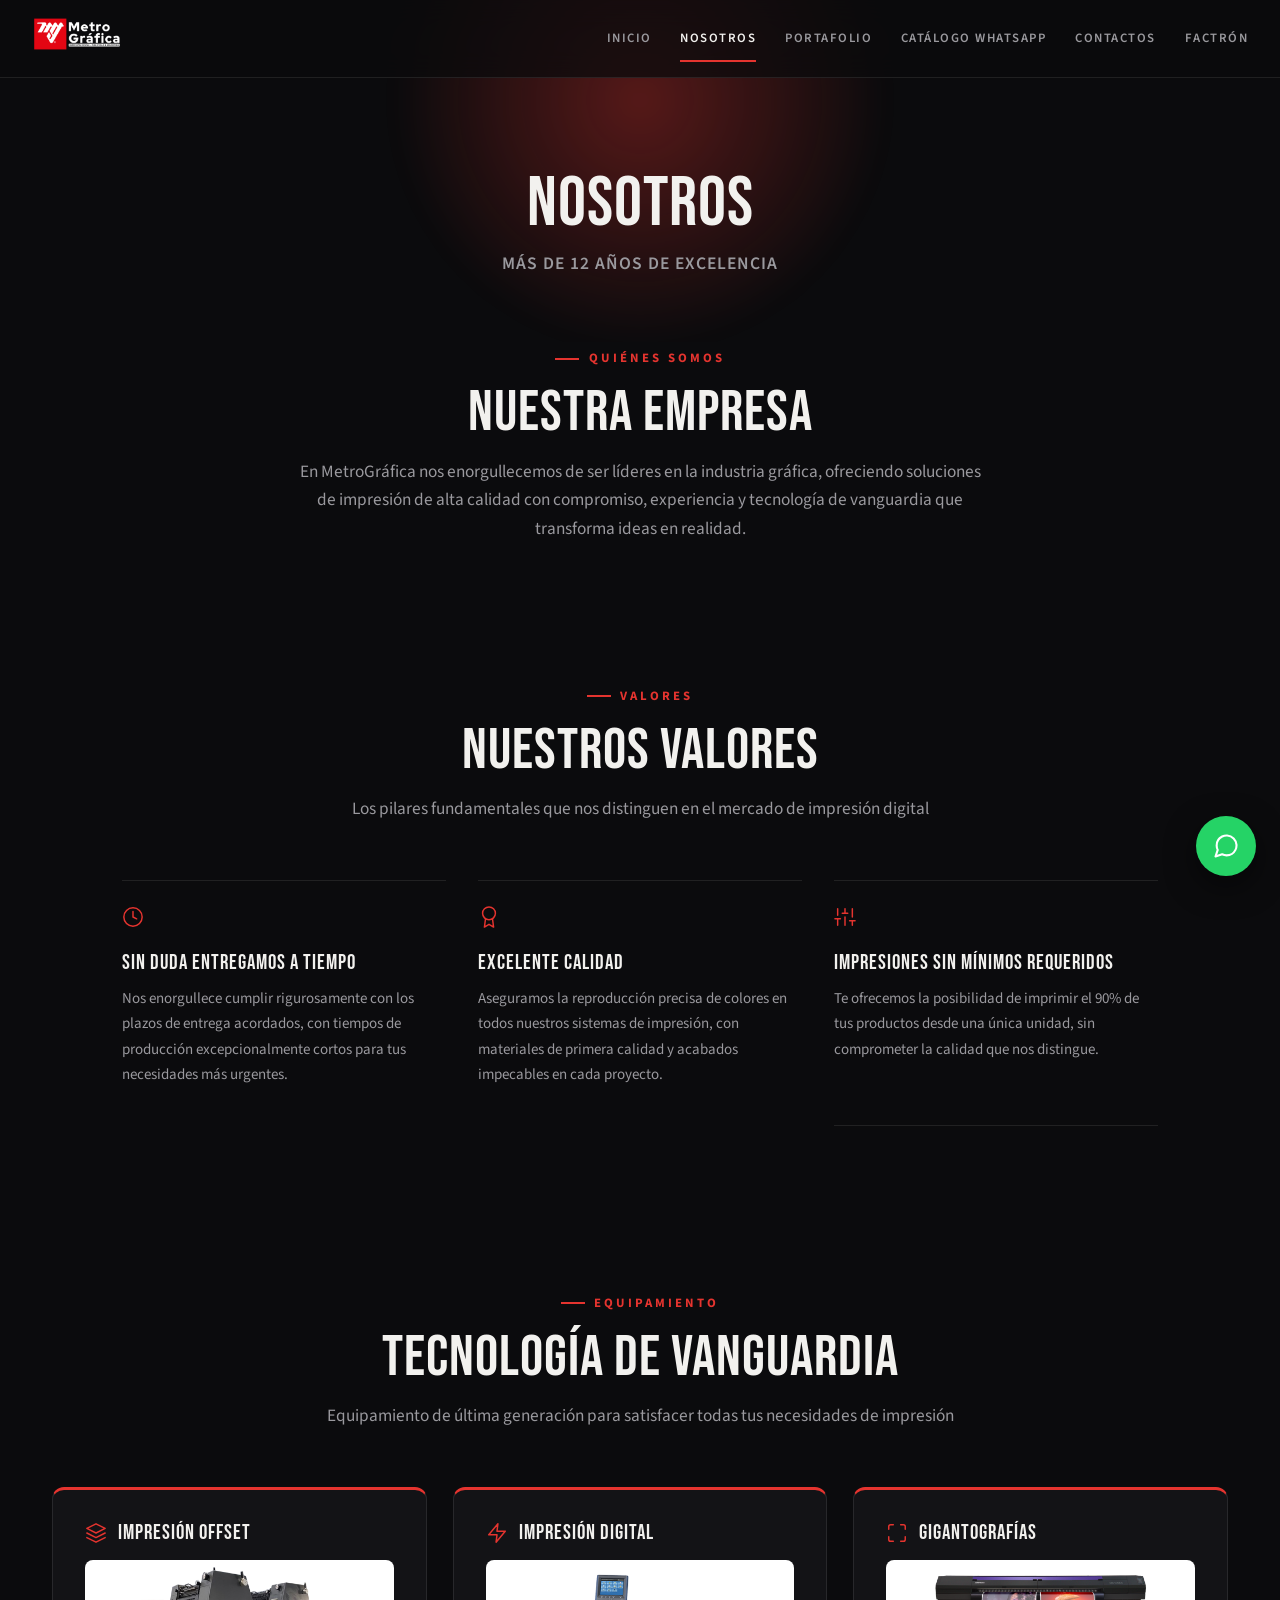
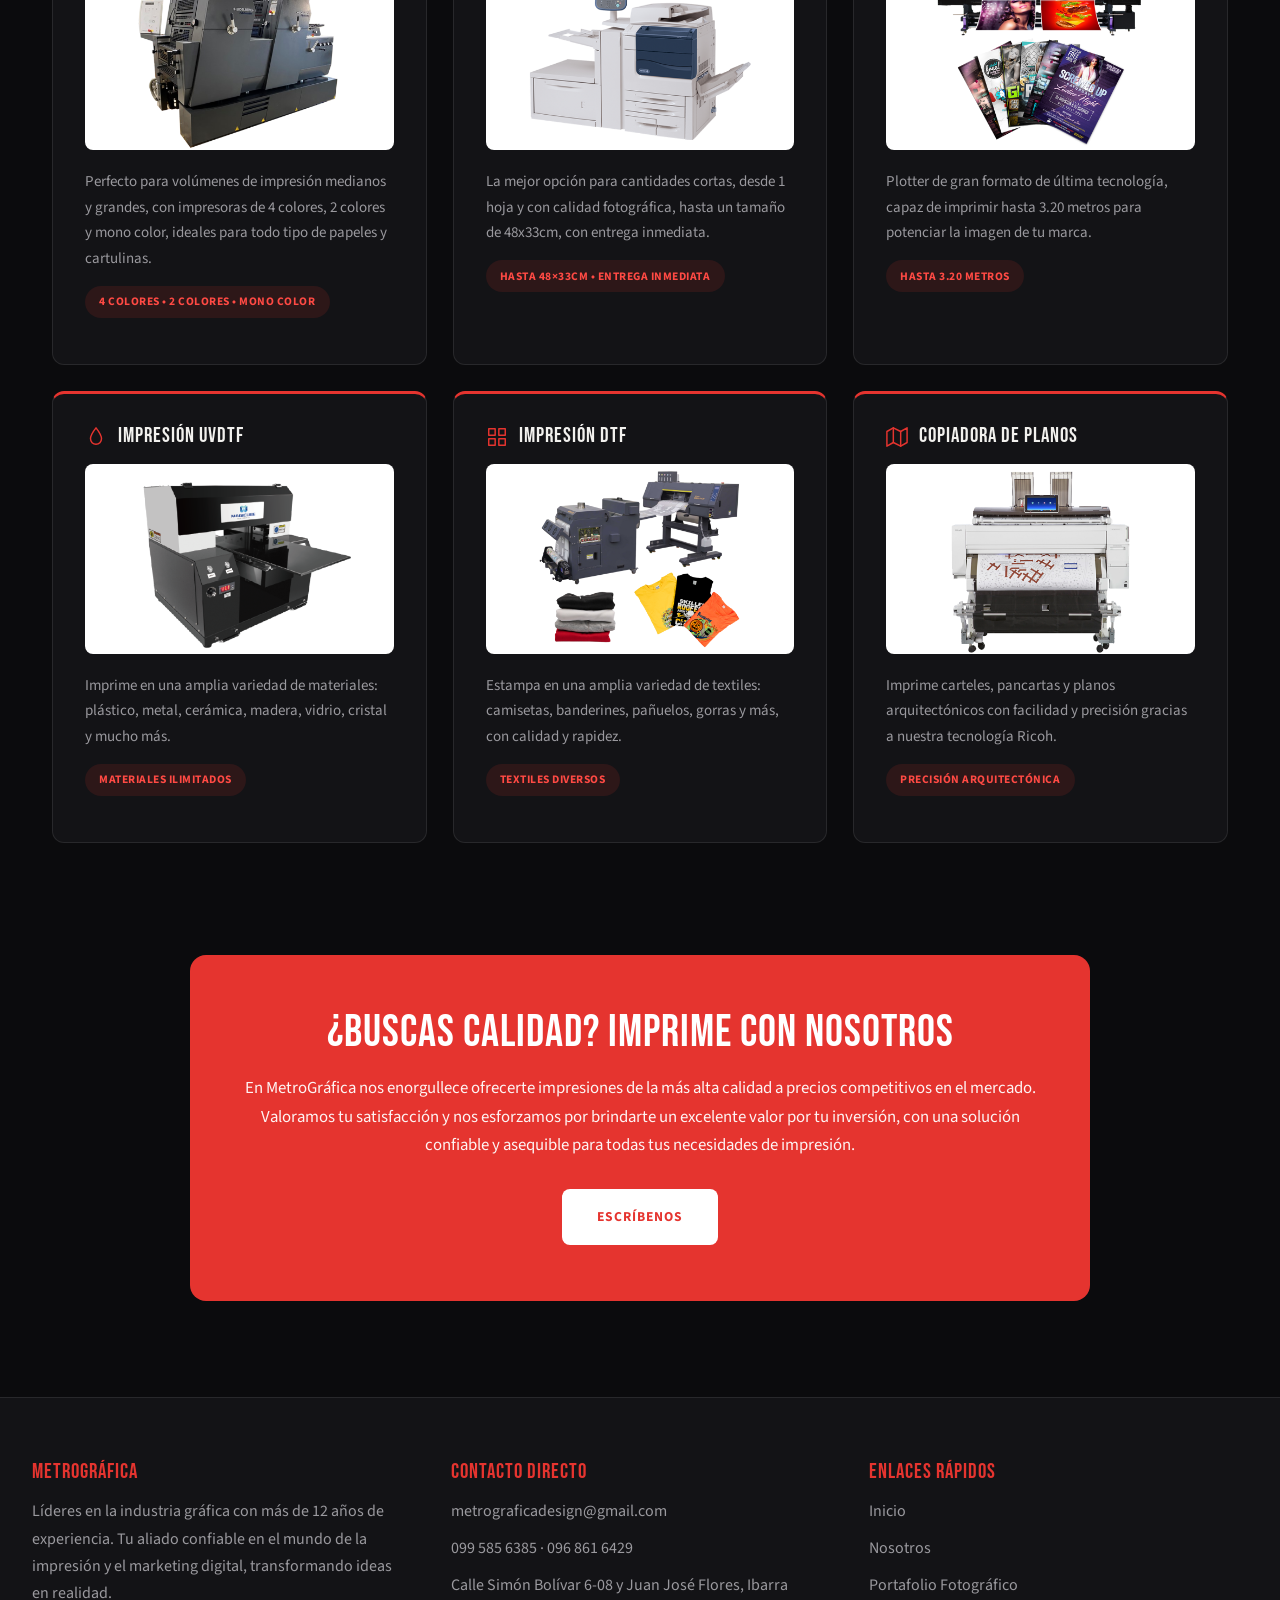
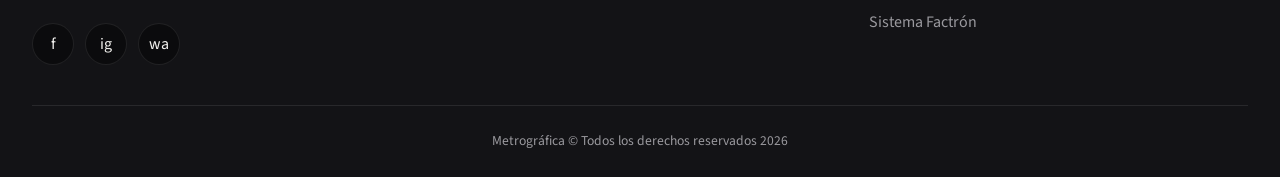
==== commit eb1e9a1d: "Mejora las tarjetas de equipamiento: hover, altura uniforme y lightbox - Las 6 fotos de equipos ahor" ====
--- a/nosotros.html
+++ b/nosotros.html
@@ -8,6 +8,7 @@
     <meta name="description"
         content="Conoce la historia, equipos y compromiso de MetroGráfica. Más de 12 años ofreciendo soluciones de impresión digital de alta calidad en Ecuador.">
     <link rel="icon" type="image/png" href="images/LOGO-M.png">
+    <link rel="canonical" href="https://metrografica.com/nosotros.html">
 
     <meta property="og:type" content="website">
     <meta property="og:title" content="Nosotros - MetroGráfica | Líderes en Impresión Digital Ecuador">
@@ -69,18 +70,36 @@
             border-radius: 12px;
             padding: 2rem;
             border-top: 3px solid var(--red);
+            cursor: pointer;
+            transition: transform 0.25s ease, border-color 0.25s ease, box-shadow 0.25s ease;
+        }
+        .equipment-card:hover {
+            transform: translateY(-4px);
+            border-color: var(--red);
+            box-shadow: 0 16px 40px rgba(0, 0, 0, 0.35);
         }
 
         .equipment-card h4 { font-size: 1.3rem; margin-bottom: 1rem; color: var(--ink); display: flex; align-items: center; gap: 0.7rem; }
         .equipment-card h4 .icon { color: var(--red); }
-        .equipment-card img {
+
+        .equipment-image {
+            height: 190px;
+            border-radius: 8px;
+            background: #fff;
+            display: flex;
+            align-items: center;
+            justify-content: center;
+            overflow: hidden;
+            margin-bottom: 1.2rem;
+        }
+        .equipment-image img {
             max-width: 100%;
-            height: auto;
-            border-radius: 8px;
-            display: block;
-            margin-bottom: 1.2rem;
-            background: #fff;
-        }
+            max-height: 100%;
+            object-fit: contain;
+            transition: transform 0.3s ease;
+        }
+        .equipment-card:hover .equipment-image img { transform: scale(1.05); }
+
         .equipment-card p { color: var(--text-muted); line-height: 1.7; font-size: 0.94rem; }
 
         .equipment-highlight {
@@ -110,6 +129,65 @@
         .cta-card p { font-size: 1.05rem; margin-bottom: 1.8rem; opacity: 0.95; line-height: 1.7; }
         .cta-card .btn-primary { background: #fff; color: var(--red); box-shadow: none; }
         .cta-card .btn-primary:hover { background: #f2f2f0; }
+
+        /* Lightbox (equipamiento) */
+        .lightbox {
+            display: none;
+            position: fixed;
+            z-index: 10000;
+            inset: 0;
+            background: rgba(0, 0, 0, 0.95);
+        }
+        .lightbox-content {
+            position: relative;
+            margin: 5% auto;
+            max-width: 90%;
+            max-height: 80%;
+            display: flex;
+            align-items: center;
+            justify-content: center;
+        }
+        .lightbox-image { max-width: 100%; max-height: 80vh; object-fit: contain; border-radius: 10px; background: #fff; }
+        .lightbox-close {
+            position: absolute;
+            top: 20px;
+            right: 30px;
+            color: #fff;
+            font-size: 1.6rem;
+            font-weight: bold;
+            cursor: pointer;
+            z-index: 10001;
+            background: var(--panel);
+            border: 1px solid var(--border);
+            border-radius: 50%;
+            width: 48px;
+            height: 48px;
+            display: flex;
+            align-items: center;
+            justify-content: center;
+        }
+        .lightbox-close:hover { background: var(--red); border-color: var(--red); }
+        .lightbox-nav {
+            position: absolute;
+            top: 50%;
+            transform: translateY(-50%);
+            background: var(--panel);
+            color: #fff;
+            border: 1px solid var(--border);
+            padding: 1rem;
+            font-size: 1.6rem;
+            cursor: pointer;
+            border-radius: 50%;
+            width: 48px;
+            height: 48px;
+            display: flex;
+            align-items: center;
+            justify-content: center;
+        }
+        .lightbox-nav:hover { background: var(--red); border-color: var(--red); }
+        .lightbox-prev { left: 20px; }
+        .lightbox-next { right: 20px; }
+        @media (max-width: 768px) { .lightbox-nav { display: none; } }
     </style>
 </head>
 
@@ -204,7 +282,7 @@
         <div class="equipment-grid">
             <div class="equipment-card fade-in">
                 <h4><svg class="icon" viewBox="0 0 24 24"><polygon points="12 2 2 7 12 12 22 7 12 2"/><polyline points="2 17 12 22 22 17"/><polyline points="2 12 12 17 22 12"/></svg>IMPRESIÓN OFFSET</h4>
-                <img src="images/offset.png" alt="Offset Heidelberg" loading="lazy">
+                <div class="equipment-image"><img src="images/offset.png" alt="Offset Heidelberg" loading="lazy"></div>
                 <p>Perfecto para volúmenes de impresión medianos y grandes, con impresoras de 4 colores, 2 colores y
                     mono color, ideales para todo tipo de papeles y cartulinas.</p>
                 <div class="equipment-highlight">4 COLORES • 2 COLORES • MONO COLOR</div>
@@ -212,7 +290,7 @@
 
             <div class="equipment-card fade-in">
                 <h4><svg class="icon" viewBox="0 0 24 24"><polygon points="13 2 3 14 12 14 11 22 21 10 12 10 13 2"/></svg>IMPRESIÓN DIGITAL</h4>
-                <img src="images/laser.png" alt="Digital Xerox 560" loading="lazy">
+                <div class="equipment-image"><img src="images/laser.png" alt="Digital Xerox 560" loading="lazy"></div>
                 <p>La mejor opción para cantidades cortas, desde 1 hoja y con calidad fotográfica, hasta un tamaño de
                     48x33cm, con entrega inmediata.</p>
                 <div class="equipment-highlight">HASTA 48×33CM • ENTREGA INMEDIATA</div>
@@ -220,7 +298,7 @@
 
             <div class="equipment-card fade-in">
                 <h4><svg class="icon" viewBox="0 0 24 24"><path d="M8 3H5a2 2 0 0 0-2 2v3"/><path d="M21 8V5a2 2 0 0 0-2-2h-3"/><path d="M3 16v3a2 2 0 0 0 2 2h3"/><path d="M16 21h3a2 2 0 0 0 2-2v-3"/></svg>GIGANTOGRAFÍAS</h4>
-                <img src="images/mimaki.png" alt="Gran Formato Mimaki" loading="lazy">
+                <div class="equipment-image"><img src="images/mimaki.png" alt="Gran Formato Mimaki" loading="lazy"></div>
                 <p>Plotter de gran formato de última tecnología, capaz de imprimir hasta 3.20 metros para potenciar la
                     imagen de tu marca.</p>
                 <div class="equipment-highlight">HASTA 3.20 METROS</div>
@@ -228,7 +306,7 @@
 
             <div class="equipment-card fade-in">
                 <h4><svg class="icon" viewBox="0 0 24 24"><path d="M12 2s6 7.5 6 12a6 6 0 0 1-12 0c0-4.5 6-12 6-12Z"/></svg>IMPRESIÓN UVDTF</h4>
-                <img src="images/UVDTF.png" alt="Plotter UVDTF" loading="lazy">
+                <div class="equipment-image"><img src="images/UVDTF.png" alt="Plotter UVDTF" loading="lazy"></div>
                 <p>Imprime en una amplia variedad de materiales: plástico, metal, cerámica, madera, vidrio, cristal y
                     mucho más.</p>
                 <div class="equipment-highlight">MATERIALES ILIMITADOS</div>
@@ -236,7 +314,7 @@
 
             <div class="equipment-card fade-in">
                 <h4><svg class="icon" viewBox="0 0 24 24"><rect x="3" y="3" width="7" height="7"/><rect x="14" y="3" width="7" height="7"/><rect x="14" y="14" width="7" height="7"/><rect x="3" y="14" width="7" height="7"/></svg>IMPRESIÓN DTF</h4>
-                <img src="images/DTF-PRENDAS.png" alt="Textil DTF" loading="lazy">
+                <div class="equipment-image"><img src="images/DTF-PRENDAS.png" alt="Textil DTF" loading="lazy"></div>
                 <p>Estampa en una amplia variedad de textiles: camisetas, banderines, pañuelos, gorras y más, con
                     calidad y rapidez.</p>
                 <div class="equipment-highlight">TEXTILES DIVERSOS</div>
@@ -244,13 +322,23 @@
 
             <div class="equipment-card fade-in">
                 <h4><svg class="icon" viewBox="0 0 24 24"><polygon points="1 6 1 22 8 18 16 22 23 18 23 2 16 6 8 2 1 6"/><line x1="8" y1="2" x2="8" y2="18"/><line x1="16" y1="6" x2="16" y2="22"/></svg>COPIADORA DE PLANOS</h4>
-                <img src="images/PLANOS.png" alt="Planos Ricoh" loading="lazy">
+                <div class="equipment-image"><img src="images/PLANOS.png" alt="Planos Ricoh" loading="lazy"></div>
                 <p>Imprime carteles, pancartas y planos arquitectónicos con facilidad y precisión gracias a nuestra
                     tecnología Ricoh.</p>
                 <div class="equipment-highlight">PRECISIÓN ARQUITECTÓNICA</div>
             </div>
         </div>
     </section>
+
+    <!-- Equipment Lightbox -->
+    <div class="lightbox" id="equipmentModal">
+        <span class="lightbox-close">&times;</span>
+        <button class="lightbox-nav lightbox-prev">‹</button>
+        <div class="lightbox-content">
+            <img class="lightbox-image" id="equipmentModalImage" src="" alt="">
+        </div>
+        <button class="lightbox-nav lightbox-next">›</button>
+    </div>
 
     <!-- CTA Section -->
     <section class="cta-section">
@@ -318,6 +406,39 @@
             openWhatsApp('🚀 Hola MetroGráfica! Estoy listo para comenzar un proyecto con ustedes. He visto su experiencia de 12+ años y su tecnología de vanguardia. ¿Cuándo podemos conversar?');
         });
 
+        // Equipment lightbox
+        const equipModal = document.getElementById('equipmentModal');
+        const equipModalImage = document.getElementById('equipmentModalImage');
+        const equipModalClose = equipModal.querySelector('.lightbox-close');
+        const equipModalPrev = equipModal.querySelector('.lightbox-prev');
+        const equipModalNext = equipModal.querySelector('.lightbox-next');
+        const equipCards = Array.from(document.querySelectorAll('.equipment-card'));
+        let equipIndex = 0;
+
+        function showEquipModal(index) {
+            equipIndex = (index + equipCards.length) % equipCards.length;
+            const img = equipCards[equipIndex].querySelector('.equipment-image img');
+            equipModalImage.src = img.src;
+            equipModalImage.alt = img.alt || 'Equipo MetroGráfica';
+            equipModal.style.display = 'block';
+        }
+
+        equipCards.forEach(function (card, index) {
+            card.addEventListener('click', function () { showEquipModal(index); });
+        });
+
+        equipModalClose.addEventListener('click', function () { equipModal.style.display = 'none'; });
+        equipModalPrev.addEventListener('click', function () { showEquipModal(equipIndex - 1); });
+        equipModalNext.addEventListener('click', function () { showEquipModal(equipIndex + 1); });
+        equipModal.addEventListener('click', function (e) { if (e.target === equipModal) equipModal.style.display = 'none'; });
+        document.addEventListener('keydown', function (e) {
+            if (equipModal.style.display === 'block') {
+                if (e.key === 'Escape') equipModal.style.display = 'none';
+                else if (e.key === 'ArrowLeft') showEquipModal(equipIndex - 1);
+                else if (e.key === 'ArrowRight') showEquipModal(equipIndex + 1);
+            }
+        });
+
         // Keyboard Shortcuts
         document.addEventListener('keydown', function (e) {
             if (e.ctrlKey && e.key === 'w') {
--- a/styles.css
+++ b/styles.css
@@ -504,6 +504,33 @@
 }
 
 /* ==========================================================================
+   Toast (confirmaciones no bloqueantes)
+   ========================================================================== */
+.toast {
+    position: fixed;
+    left: 50%;
+    bottom: 2rem;
+    transform: translate(-50%, 20px);
+    display: flex;
+    align-items: flex-start;
+    gap: 0.8rem;
+    background: var(--panel);
+    border: 1px solid var(--border);
+    border-left: 3px solid var(--red);
+    border-radius: 10px;
+    padding: 1rem 1.4rem;
+    max-width: min(420px, calc(100vw - 2rem));
+    box-shadow: 0 12px 40px rgba(0, 0, 0, 0.5);
+    z-index: 10002;
+    opacity: 0;
+    transition: opacity 0.3s ease, transform 0.3s ease;
+    pointer-events: none;
+}
+.toast.show { opacity: 1; transform: translate(-50%, 0); }
+.toast-icon { color: var(--red); flex-shrink: 0; margin-top: 0.1rem; }
+.toast p { color: var(--ink); font-size: 0.92rem; line-height: 1.5; margin: 0; }
+
+/* ==========================================================================
    Animaciones de entrada al hacer scroll
    ========================================================================== */
 .fade-in {
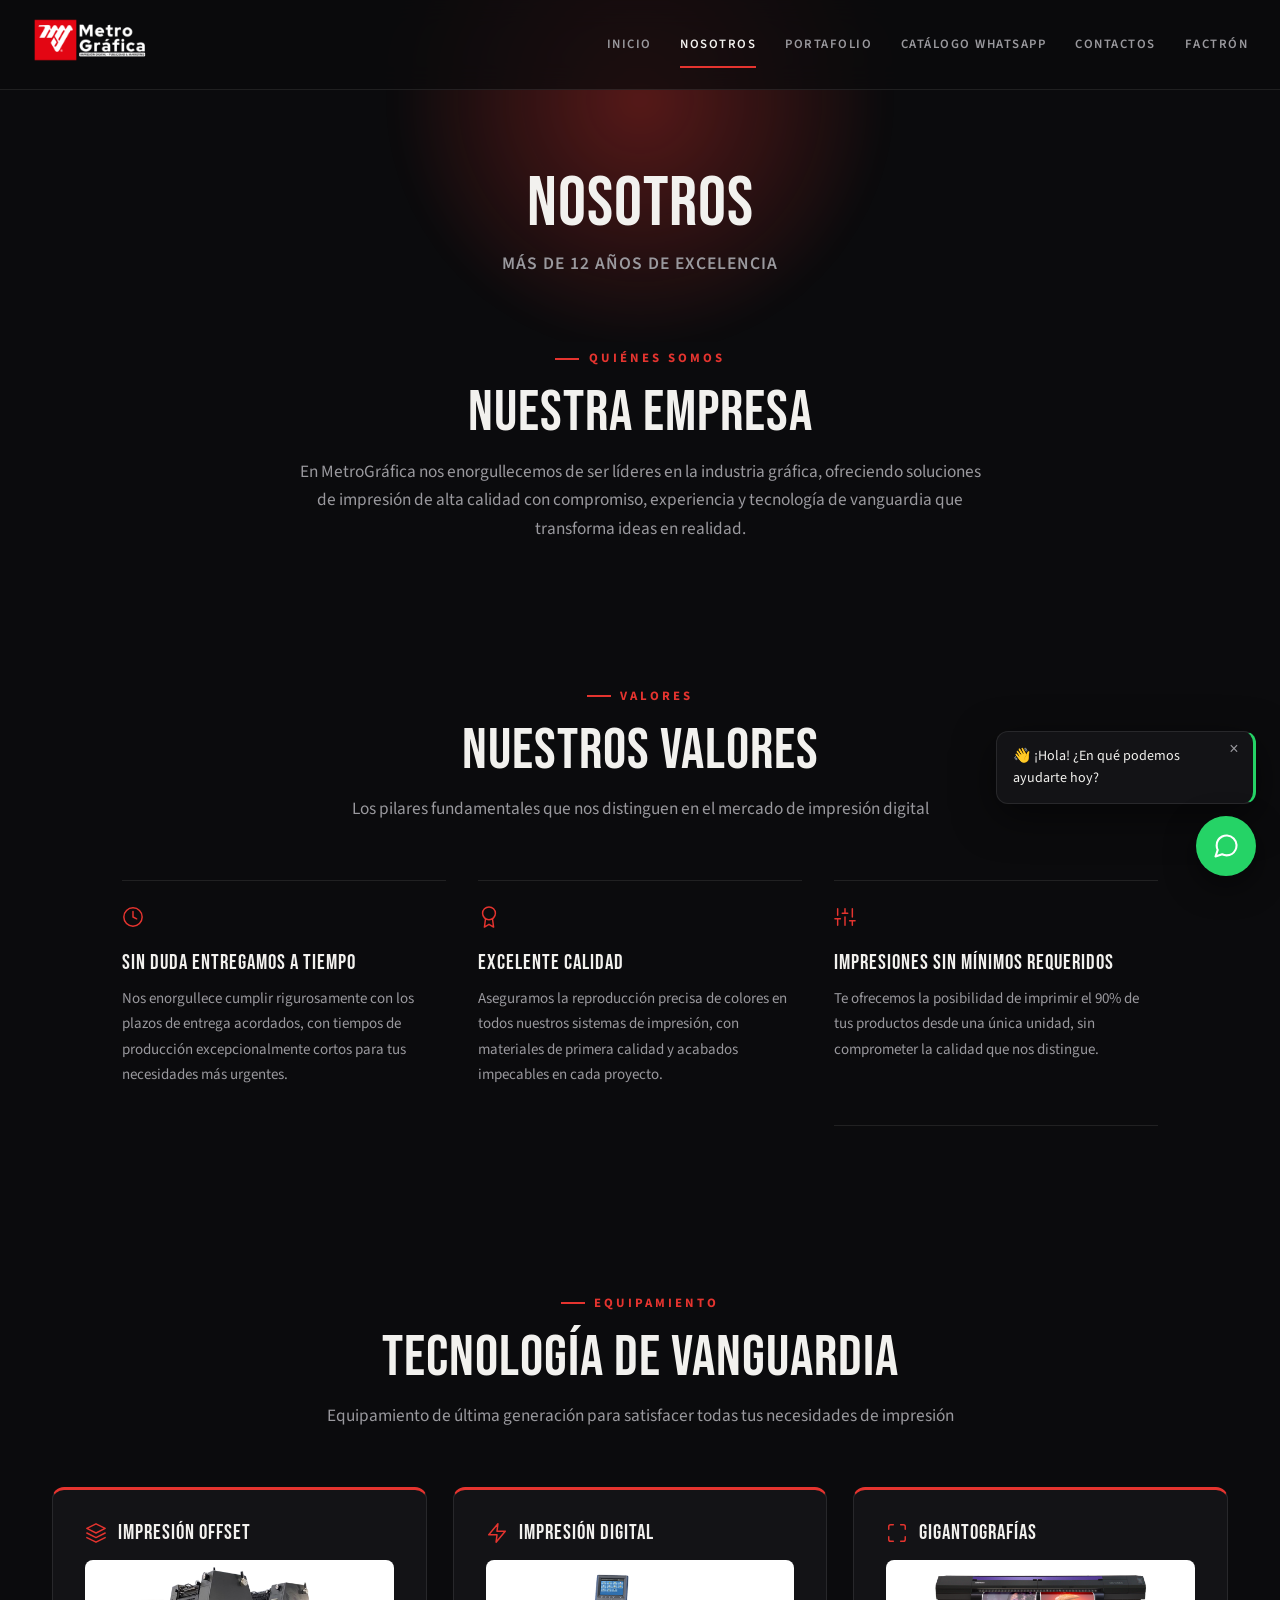
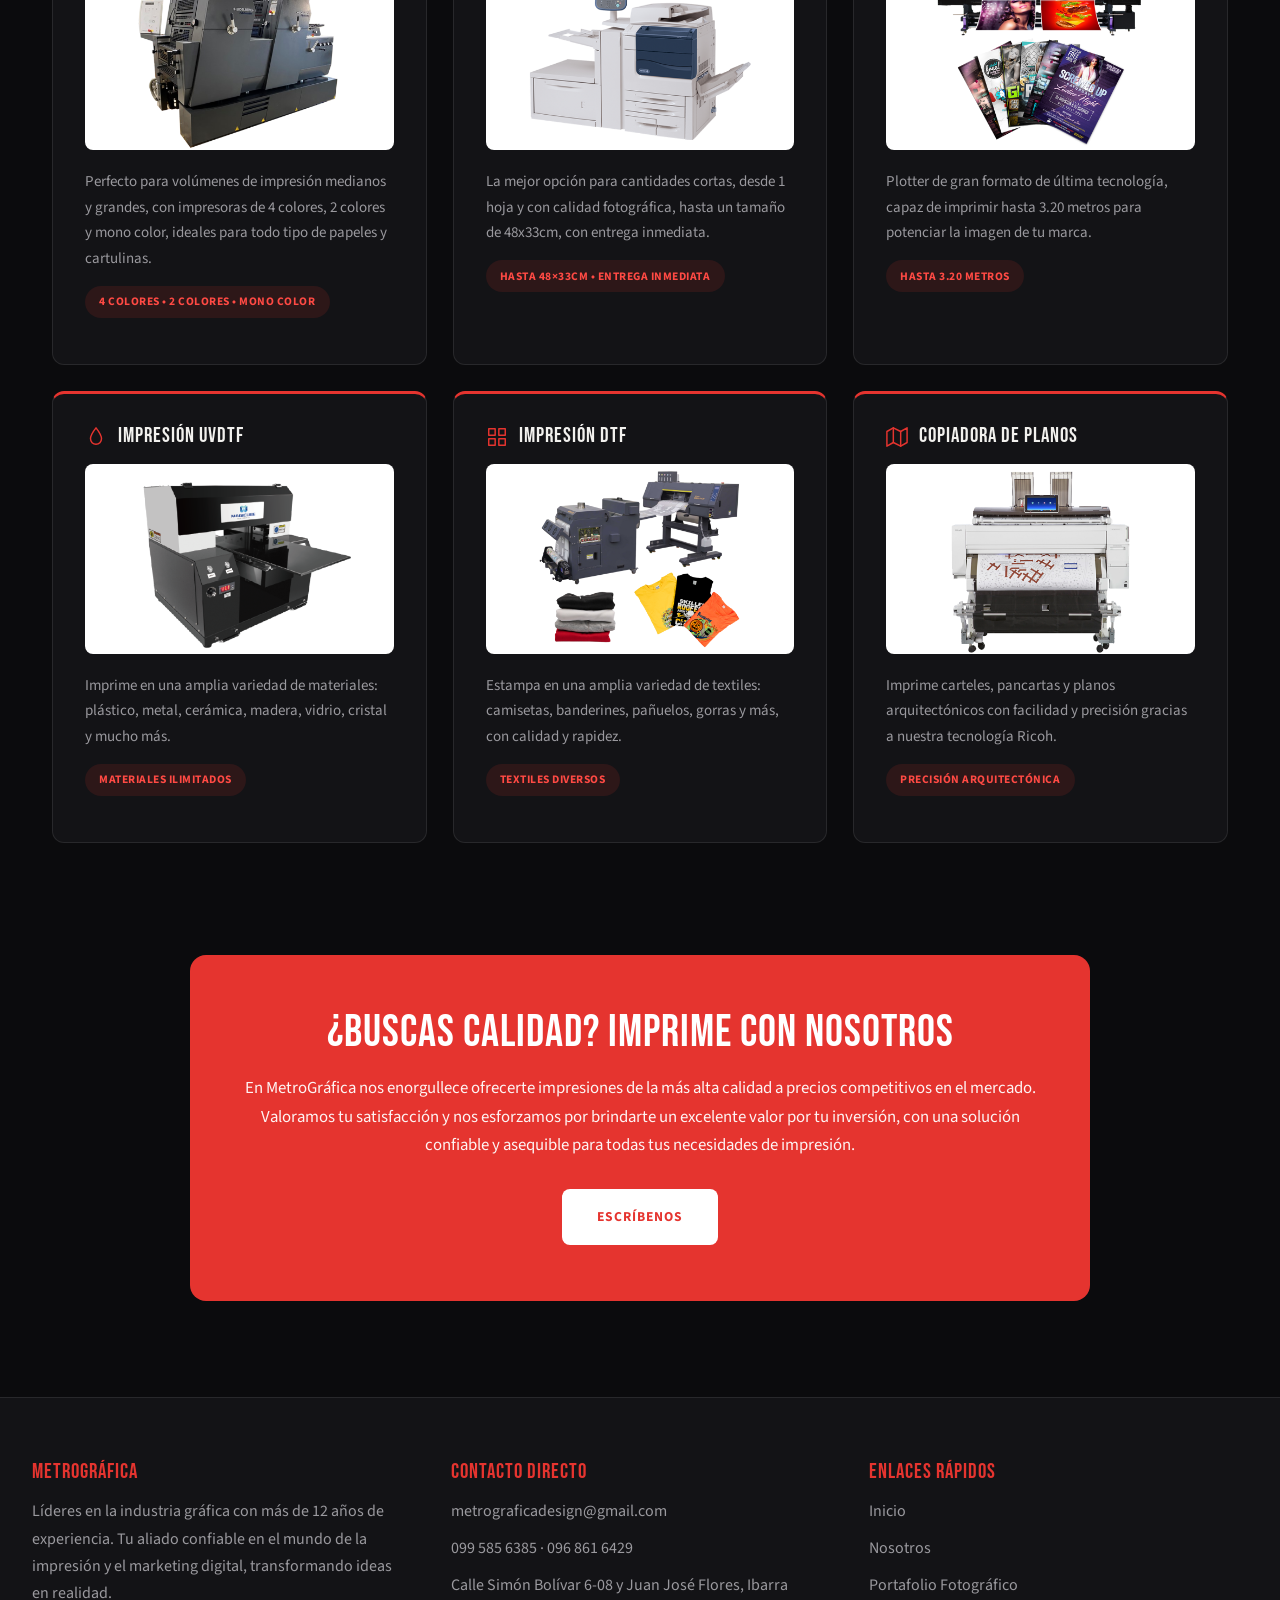
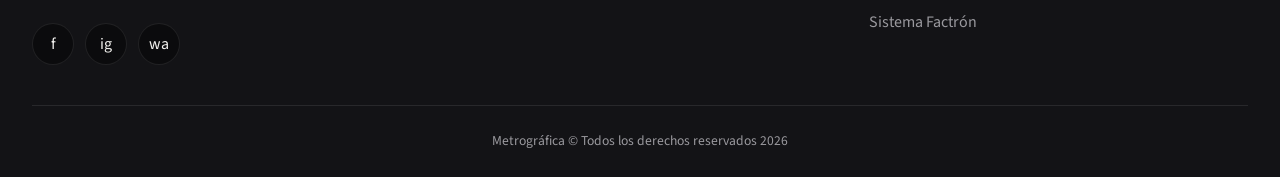
==== commit 7394cd9c: "Convierte el botón flotante de WhatsApp en contacto directo con burbuja de bienvenida Antes apuntaba" ====
--- a/nosotros.html
+++ b/nosotros.html
@@ -392,8 +392,8 @@
         </div>
     </footer>
 
-    <!-- WhatsApp Catalog Button -->
-    <a href="https://wa.me/c/593968616429" target="_blank" rel="noopener" class="whatsapp-catalog" title="Catálogo WhatsApp">
+    <!-- WhatsApp Float Button -->
+    <a href="https://wa.me/593995856385?text=%C2%A1Hola%20MetroGr%C3%A1fica%21%20%F0%9F%91%8B%20Me%20gustar%C3%ADa%20m%C3%A1s%20informaci%C3%B3n%20sobre%20sus%20servicios." target="_blank" rel="noopener" class="whatsapp-float" title="Escríbenos por WhatsApp">
         <svg viewBox="0 0 24 24" fill="none" stroke="currentColor" stroke-width="1.8" stroke-linecap="round" stroke-linejoin="round"><path d="M21 11.5a8.38 8.38 0 0 1-.9 3.8 8.5 8.5 0 0 1-7.6 4.7 8.38 8.38 0 0 1-3.8-.9L3 21l1.9-5.7a8.38 8.38 0 0 1-.9-3.8 8.5 8.5 0 0 1 4.7-7.6 8.38 8.38 0 0 1 3.8-.9h.5a8.48 8.48 0 0 1 8 8v.5Z"/></svg>
     </a>
 
@@ -443,7 +443,7 @@
         document.addEventListener('keydown', function (e) {
             if (e.ctrlKey && e.key === 'w') {
                 e.preventDefault();
-                document.querySelector('.whatsapp-catalog').click();
+                document.querySelector('.whatsapp-float').click();
             }
             if (e.ctrlKey && e.key === 'h') {
                 e.preventDefault();
--- a/styles.css
+++ b/styles.css
@@ -117,7 +117,7 @@
     gap: 2rem;
 }
 
-.logo img { height: 40px; width: auto; }
+.logo img { height: 52px; width: auto; }
 
 nav { position: relative; }
 
@@ -416,7 +416,7 @@
 /* ==========================================================================
    Botón flotante de WhatsApp
    ========================================================================== */
-.whatsapp-catalog {
+.whatsapp-float {
     position: fixed;
     bottom: 24px;
     right: 24px;
@@ -434,8 +434,51 @@
     z-index: 1000;
     text-decoration: none;
 }
-.whatsapp-catalog svg { width: 28px; height: 28px; }
-.whatsapp-catalog:hover { transform: scale(1.08); color: #fff; }
+.whatsapp-float svg { width: 28px; height: 28px; }
+.whatsapp-float:hover { transform: scale(1.08); color: #fff; }
+
+.whatsapp-bubble {
+    position: fixed;
+    bottom: 96px;
+    right: 24px;
+    max-width: min(260px, calc(100vw - 48px));
+    background: var(--panel);
+    border: 1px solid var(--border);
+    border-right: 3px solid var(--whatsapp);
+    border-radius: 12px;
+    padding: 0.9rem 2.1rem 0.9rem 1rem;
+    color: var(--ink);
+    font-size: 0.88rem;
+    line-height: 1.5;
+    text-decoration: none;
+    display: block;
+    z-index: 999;
+    box-shadow: 0 12px 40px rgba(0, 0, 0, 0.5);
+    opacity: 0;
+    transform: translateY(10px);
+    transition: opacity 0.3s ease, transform 0.3s ease;
+    pointer-events: none;
+}
+.whatsapp-bubble.show { opacity: 1; transform: translateY(0); pointer-events: auto; }
+.whatsapp-bubble:hover { color: var(--ink); }
+.whatsapp-bubble-close {
+    position: absolute;
+    top: 6px;
+    right: 8px;
+    width: 22px;
+    height: 22px;
+    border-radius: 50%;
+    background: none;
+    border: none;
+    color: var(--text-muted);
+    font-size: 1rem;
+    line-height: 1;
+    cursor: pointer;
+    display: flex;
+    align-items: center;
+    justify-content: center;
+}
+.whatsapp-bubble-close:hover { color: var(--ink); background: var(--border); }
 
 /* ==========================================================================
    Modal
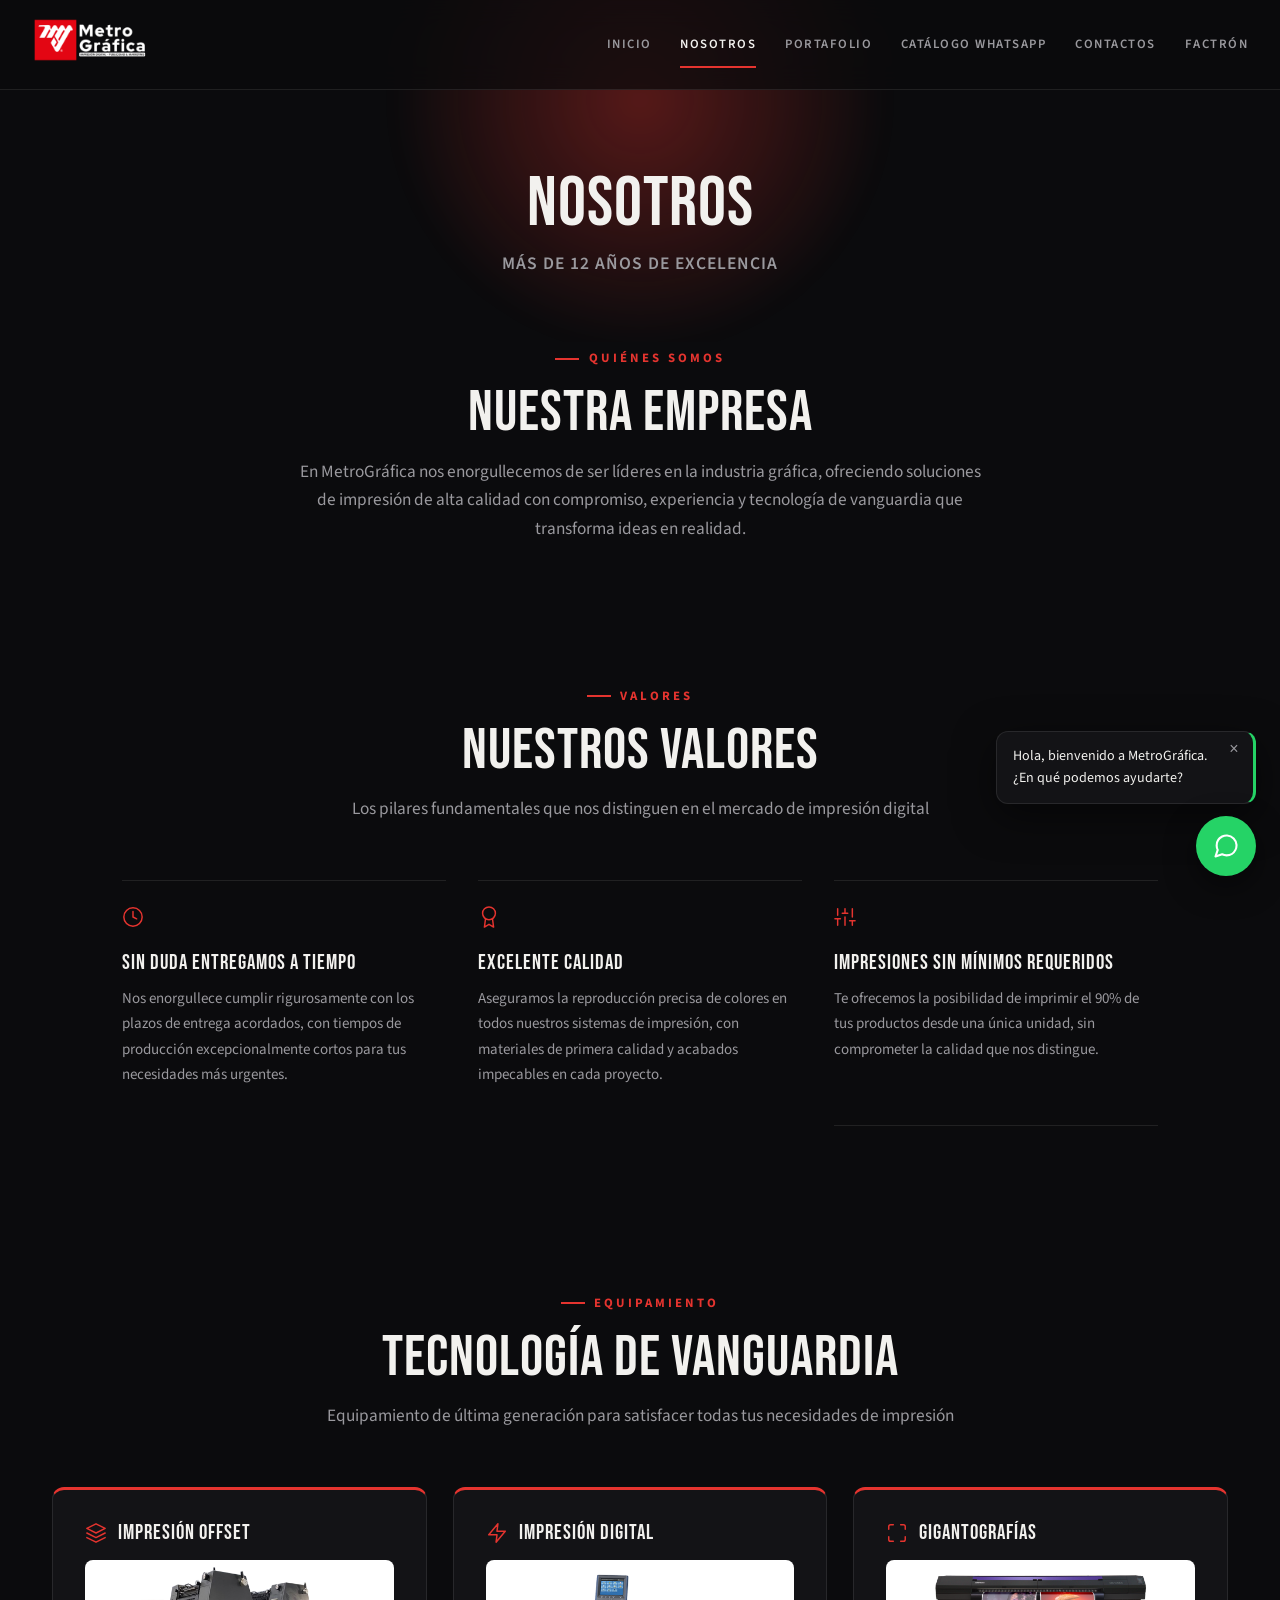
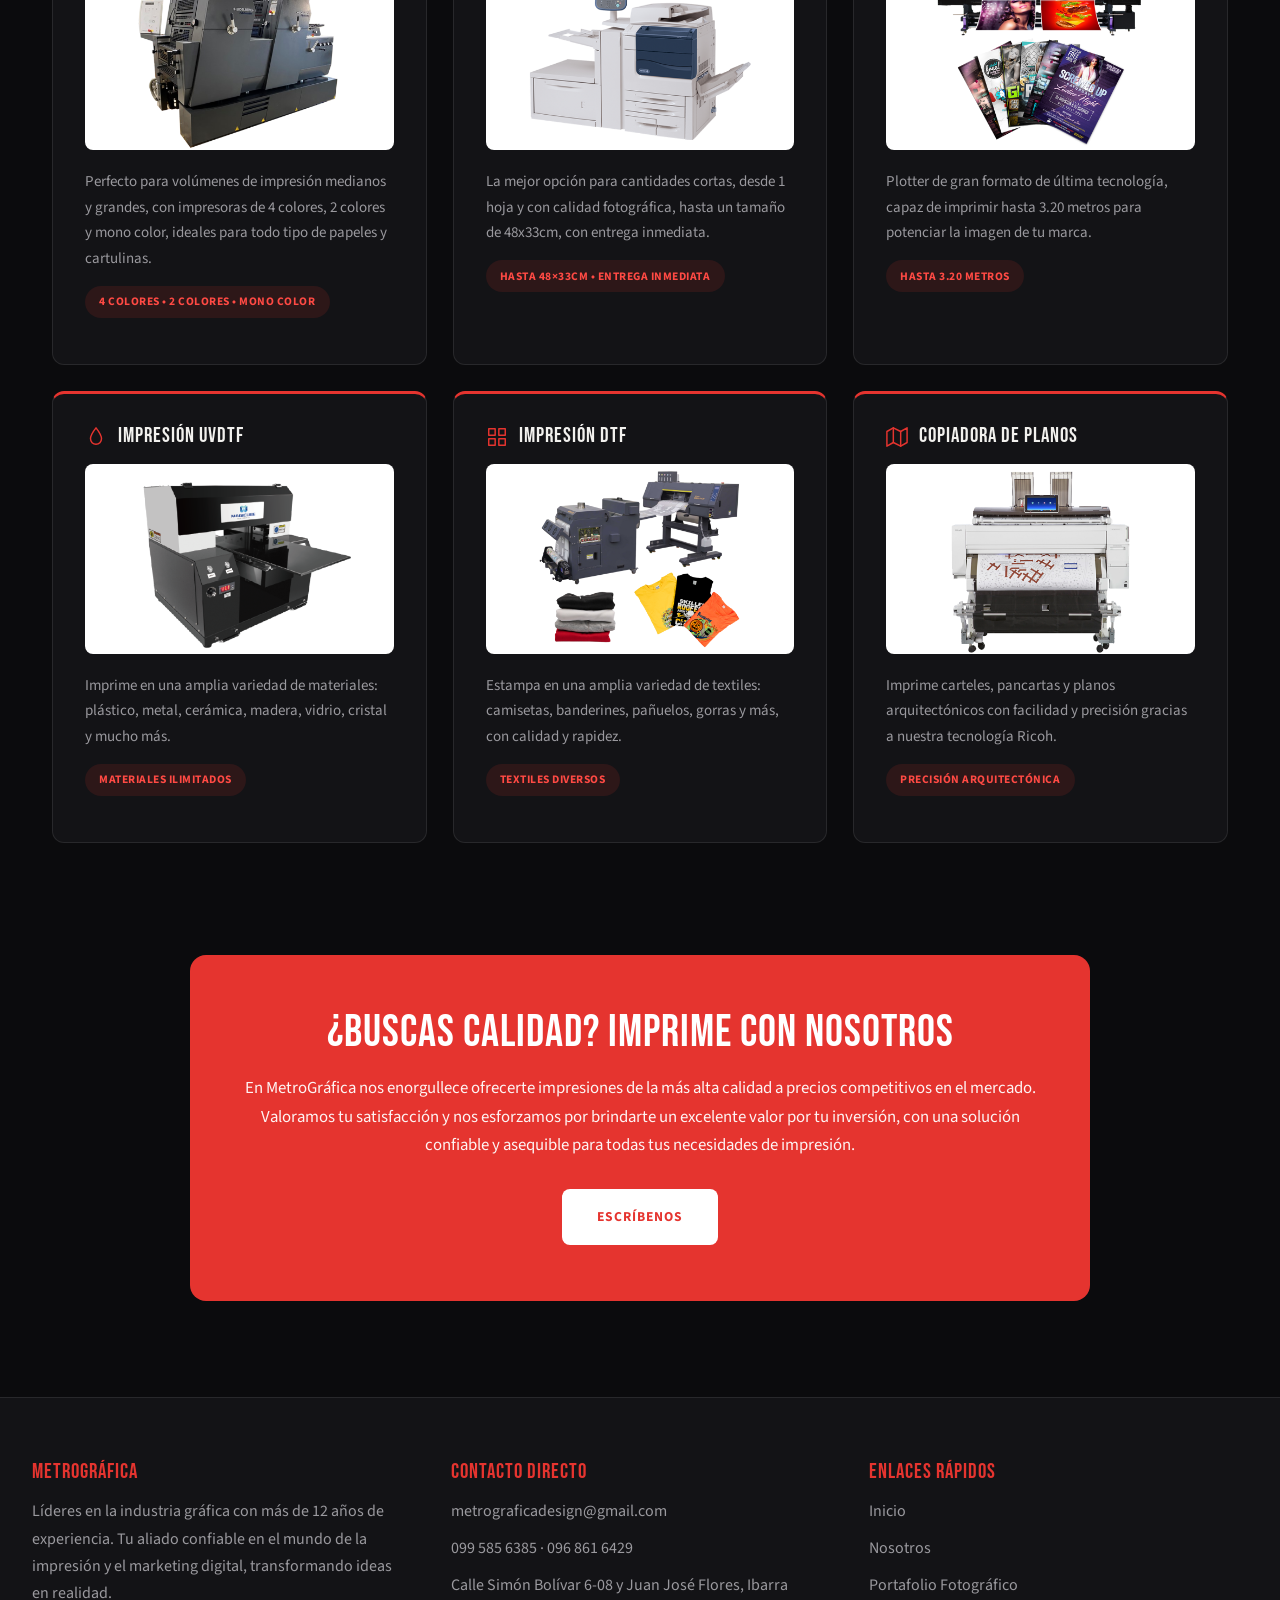
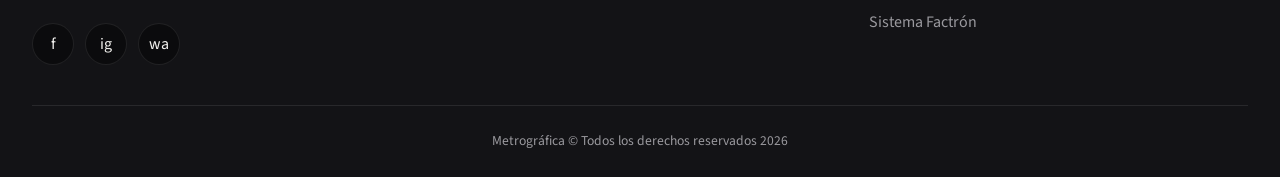
==== commit a08f0d7f: "Quita los emojis de los mensajes de WhatsApp orientados al cliente Se sacaron de: la burbuja de bien" ====
--- a/nosotros.html
+++ b/nosotros.html
@@ -393,7 +393,7 @@
     </footer>
 
     <!-- WhatsApp Float Button -->
-    <a href="https://wa.me/593995856385?text=%C2%A1Hola%20MetroGr%C3%A1fica%21%20%F0%9F%91%8B%20Me%20gustar%C3%ADa%20m%C3%A1s%20informaci%C3%B3n%20sobre%20sus%20servicios." target="_blank" rel="noopener" class="whatsapp-float" title="Escríbenos por WhatsApp">
+    <a href="https://wa.me/593995856385?text=%C2%A1Hola%20MetroGr%C3%A1fica%21%20Me%20gustar%C3%ADa%20m%C3%A1s%20informaci%C3%B3n%20sobre%20sus%20servicios." target="_blank" rel="noopener" class="whatsapp-float" title="Escríbenos por WhatsApp">
         <svg viewBox="0 0 24 24" fill="none" stroke="currentColor" stroke-width="1.8" stroke-linecap="round" stroke-linejoin="round"><path d="M21 11.5a8.38 8.38 0 0 1-.9 3.8 8.5 8.5 0 0 1-7.6 4.7 8.38 8.38 0 0 1-3.8-.9L3 21l1.9-5.7a8.38 8.38 0 0 1-.9-3.8 8.5 8.5 0 0 1 4.7-7.6 8.38 8.38 0 0 1 3.8-.9h.5a8.48 8.48 0 0 1 8 8v.5Z"/></svg>
     </a>
 
@@ -403,7 +403,7 @@
         // CTA Button
         document.querySelector('.btn-primary').addEventListener('click', function (e) {
             e.preventDefault();
-            openWhatsApp('🚀 Hola MetroGráfica! Estoy listo para comenzar un proyecto con ustedes. He visto su experiencia de 12+ años y su tecnología de vanguardia. ¿Cuándo podemos conversar?');
+            openWhatsApp('Hola MetroGráfica! Estoy listo para comenzar un proyecto con ustedes. He visto su experiencia de 12+ años y su tecnología de vanguardia. ¿Cuándo podemos conversar?');
         });
 
         // Equipment lightbox
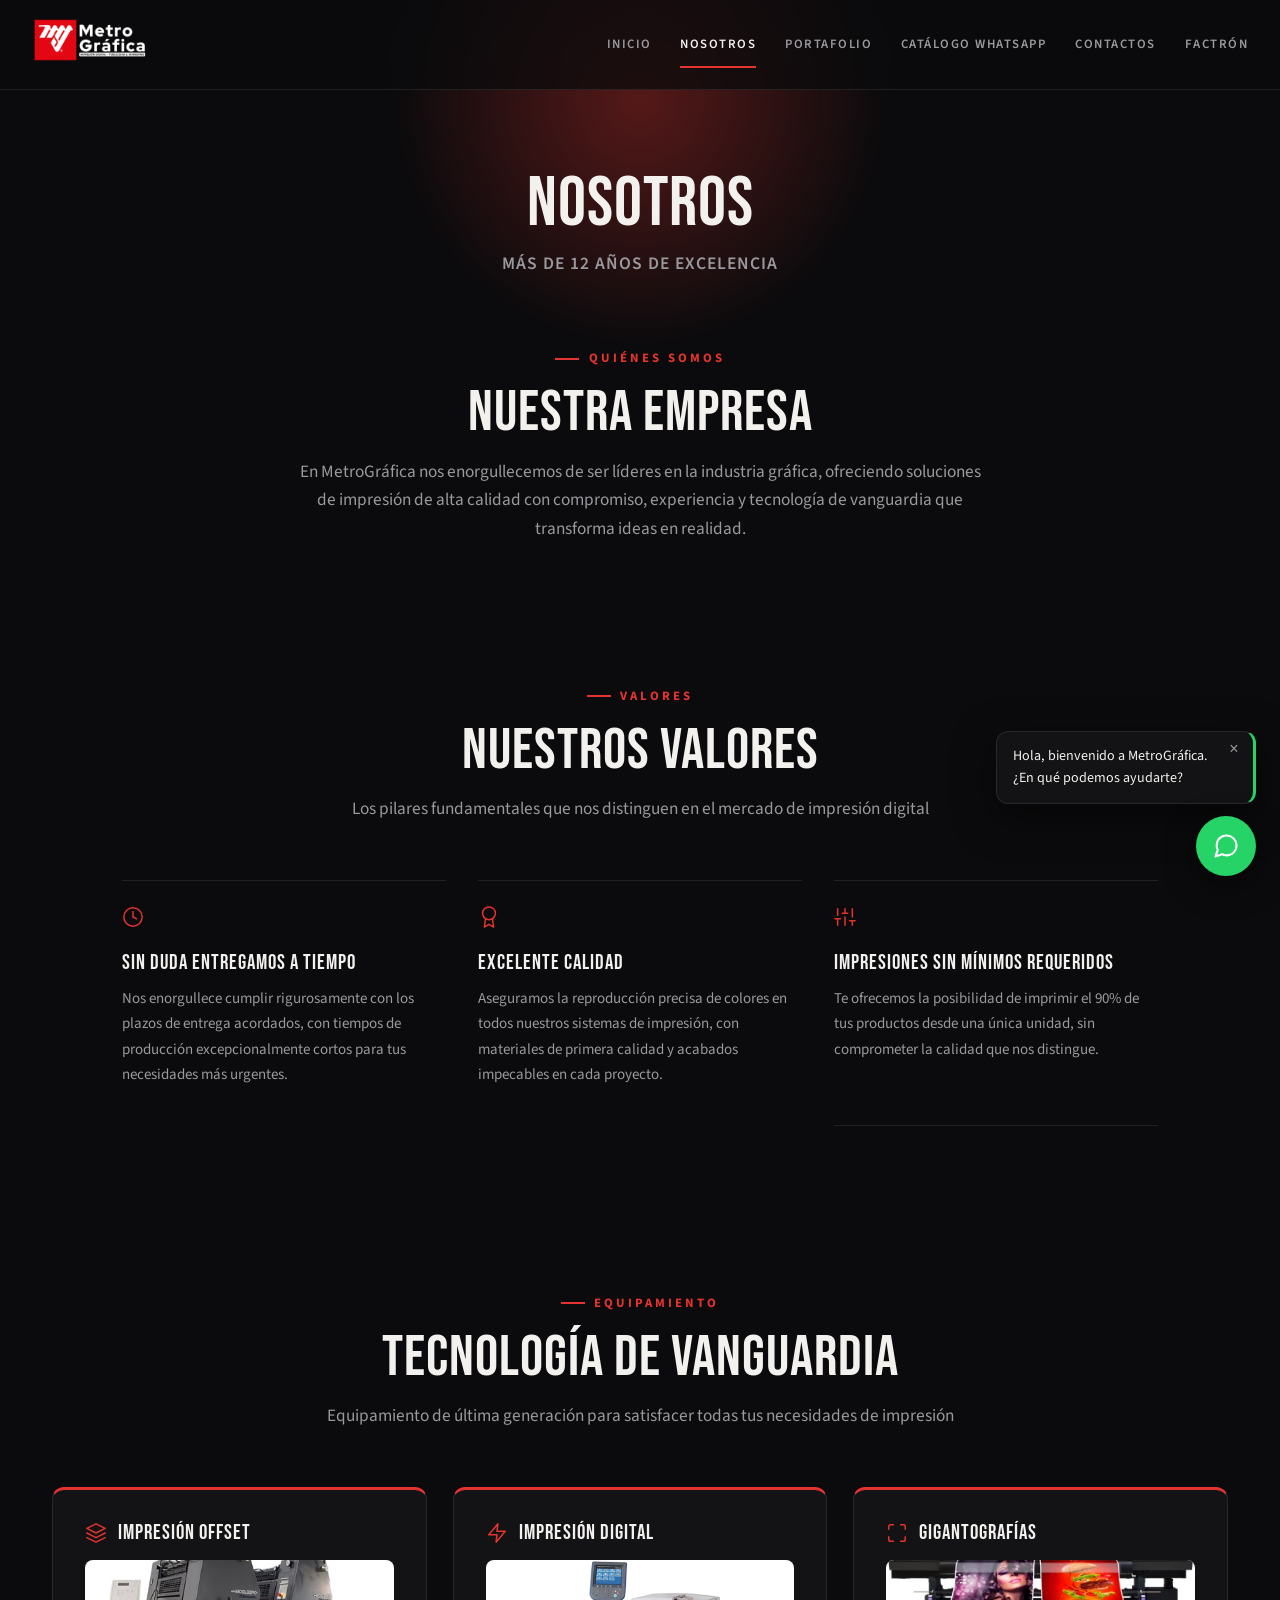
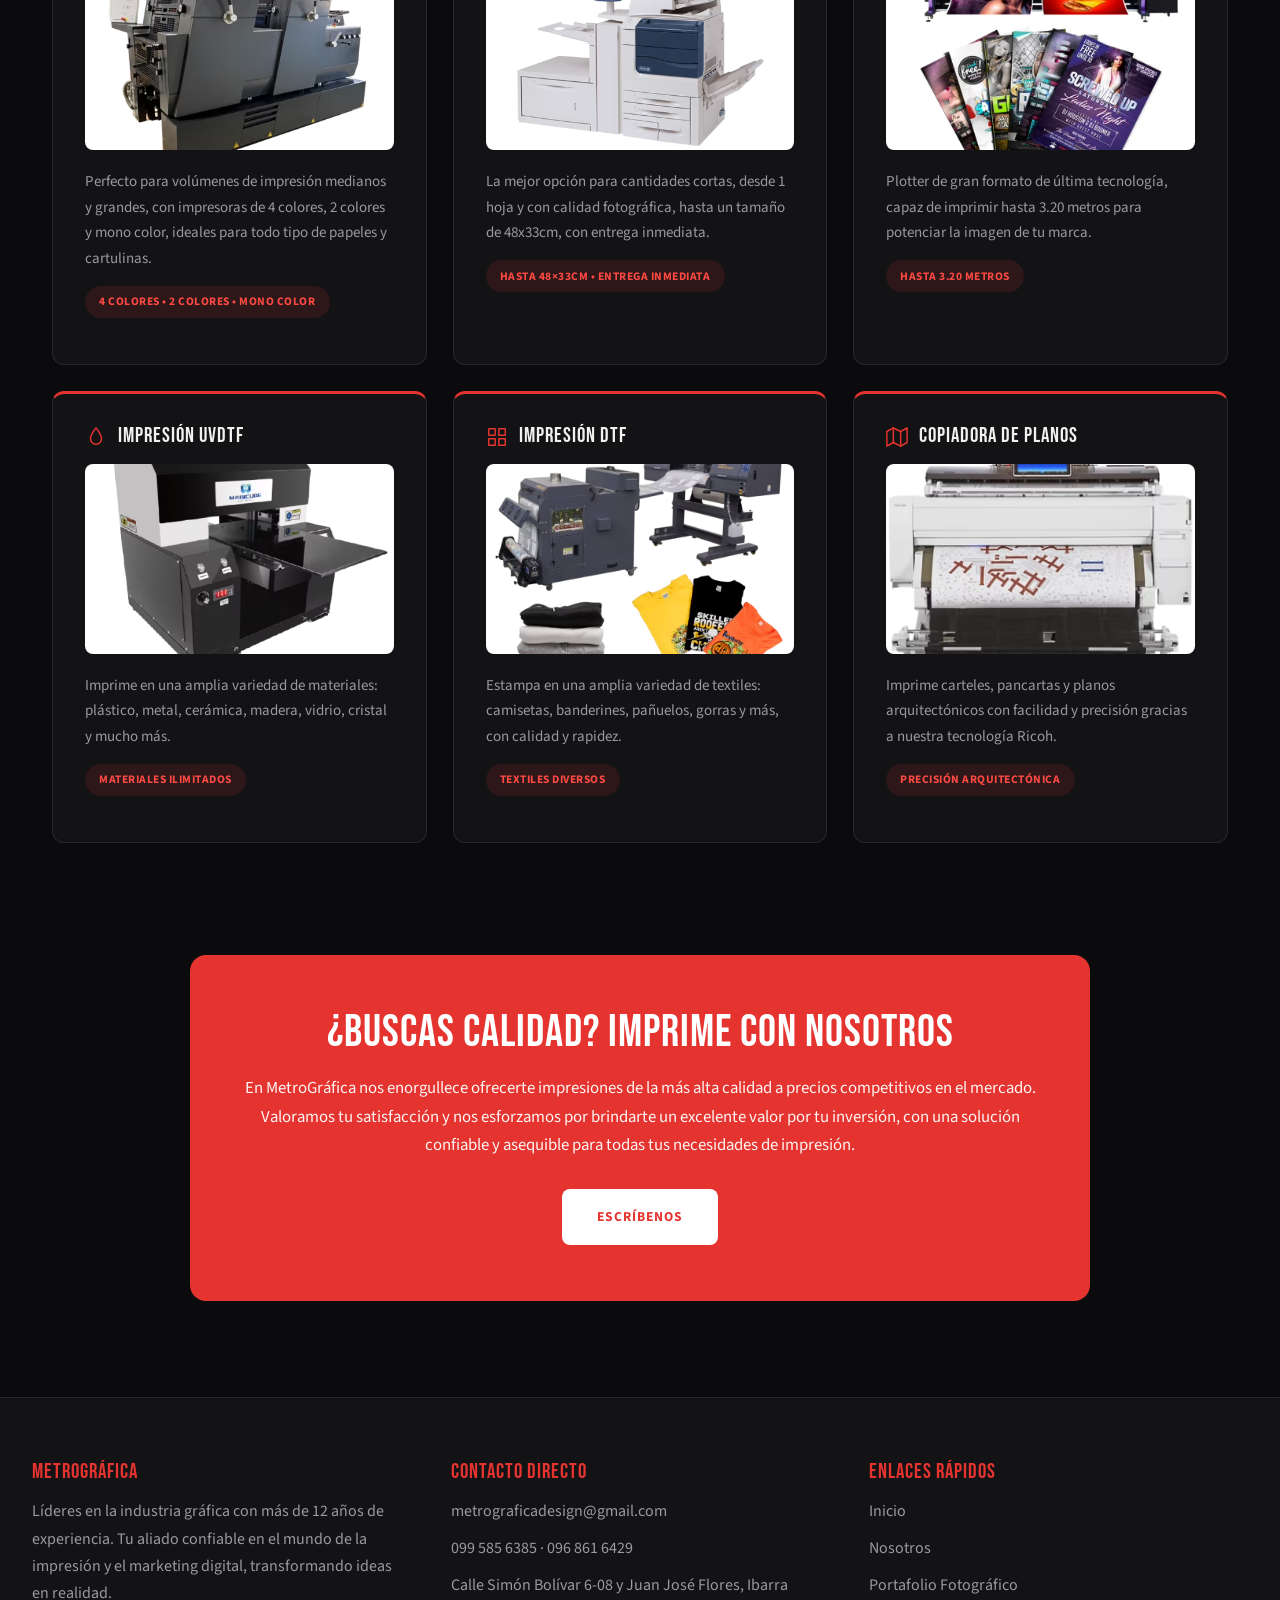
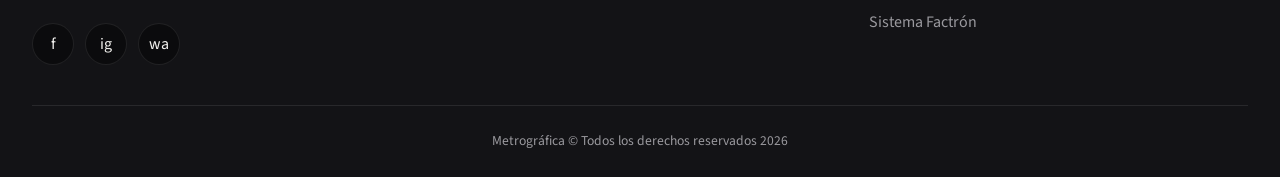
==== commit 75f32292: "Convierte las fotos del portafolio y equipos a AVIF, agrega width/height Convierte a AVIF (calidad 7" ====
--- a/nosotros.html
+++ b/nosotros.html
@@ -282,7 +282,7 @@
         <div class="equipment-grid">
             <div class="equipment-card fade-in">
                 <h4><svg class="icon" viewBox="0 0 24 24"><polygon points="12 2 2 7 12 12 22 7 12 2"/><polyline points="2 17 12 22 22 17"/><polyline points="2 12 12 17 22 12"/></svg>IMPRESIÓN OFFSET</h4>
-                <div class="equipment-image"><img src="images/offset.png" alt="Offset Heidelberg" loading="lazy"></div>
+                <div class="equipment-image"><picture><source srcset="images/offset.avif" type="image/avif"><img src="images/offset.png" alt="Offset Heidelberg" loading="lazy" width="442" height="350"></picture></div>
                 <p>Perfecto para volúmenes de impresión medianos y grandes, con impresoras de 4 colores, 2 colores y
                     mono color, ideales para todo tipo de papeles y cartulinas.</p>
                 <div class="equipment-highlight">4 COLORES • 2 COLORES • MONO COLOR</div>
@@ -290,7 +290,7 @@
 
             <div class="equipment-card fade-in">
                 <h4><svg class="icon" viewBox="0 0 24 24"><polygon points="13 2 3 14 12 14 11 22 21 10 12 10 13 2"/></svg>IMPRESIÓN DIGITAL</h4>
-                <div class="equipment-image"><img src="images/laser.png" alt="Digital Xerox 560" loading="lazy"></div>
+                <div class="equipment-image"><picture><source srcset="images/laser.avif" type="image/avif"><img src="images/laser.png" alt="Digital Xerox 560" loading="lazy" width="509" height="350"></picture></div>
                 <p>La mejor opción para cantidades cortas, desde 1 hoja y con calidad fotográfica, hasta un tamaño de
                     48x33cm, con entrega inmediata.</p>
                 <div class="equipment-highlight">HASTA 48×33CM • ENTREGA INMEDIATA</div>
@@ -298,7 +298,7 @@
 
             <div class="equipment-card fade-in">
                 <h4><svg class="icon" viewBox="0 0 24 24"><path d="M8 3H5a2 2 0 0 0-2 2v3"/><path d="M21 8V5a2 2 0 0 0-2-2h-3"/><path d="M3 16v3a2 2 0 0 0 2 2h3"/><path d="M16 21h3a2 2 0 0 0 2-2v-3"/></svg>GIGANTOGRAFÍAS</h4>
-                <div class="equipment-image"><img src="images/mimaki.png" alt="Gran Formato Mimaki" loading="lazy"></div>
+                <div class="equipment-image"><picture><source srcset="images/mimaki.avif" type="image/avif"><img src="images/mimaki.png" alt="Gran Formato Mimaki" loading="lazy" width="393" height="350"></picture></div>
                 <p>Plotter de gran formato de última tecnología, capaz de imprimir hasta 3.20 metros para potenciar la
                     imagen de tu marca.</p>
                 <div class="equipment-highlight">HASTA 3.20 METROS</div>
@@ -306,7 +306,7 @@
 
             <div class="equipment-card fade-in">
                 <h4><svg class="icon" viewBox="0 0 24 24"><path d="M12 2s6 7.5 6 12a6 6 0 0 1-12 0c0-4.5 6-12 6-12Z"/></svg>IMPRESIÓN UVDTF</h4>
-                <div class="equipment-image"><img src="images/UVDTF.png" alt="Plotter UVDTF" loading="lazy"></div>
+                <div class="equipment-image"><picture><source srcset="images/UVDTF.avif" type="image/avif"><img src="images/UVDTF.png" alt="Plotter UVDTF" loading="lazy" width="431" height="350"></picture></div>
                 <p>Imprime en una amplia variedad de materiales: plástico, metal, cerámica, madera, vidrio, cristal y
                     mucho más.</p>
                 <div class="equipment-highlight">MATERIALES ILIMITADOS</div>
@@ -314,7 +314,7 @@
 
             <div class="equipment-card fade-in">
                 <h4><svg class="icon" viewBox="0 0 24 24"><rect x="3" y="3" width="7" height="7"/><rect x="14" y="3" width="7" height="7"/><rect x="14" y="14" width="7" height="7"/><rect x="3" y="14" width="7" height="7"/></svg>IMPRESIÓN DTF</h4>
-                <div class="equipment-image"><img src="images/DTF-PRENDAS.png" alt="Textil DTF" loading="lazy"></div>
+                <div class="equipment-image"><picture><source srcset="images/DTF-PRENDAS.avif" type="image/avif"><img src="images/DTF-PRENDAS.png" alt="Textil DTF" loading="lazy" width="395" height="350"></picture></div>
                 <p>Estampa en una amplia variedad de textiles: camisetas, banderines, pañuelos, gorras y más, con
                     calidad y rapidez.</p>
                 <div class="equipment-highlight">TEXTILES DIVERSOS</div>
@@ -322,7 +322,7 @@
 
             <div class="equipment-card fade-in">
                 <h4><svg class="icon" viewBox="0 0 24 24"><polygon points="1 6 1 22 8 18 16 22 23 18 23 2 16 6 8 2 1 6"/><line x1="8" y1="2" x2="8" y2="18"/><line x1="16" y1="6" x2="16" y2="22"/></svg>COPIADORA DE PLANOS</h4>
-                <div class="equipment-image"><img src="images/PLANOS.png" alt="Planos Ricoh" loading="lazy"></div>
+                <div class="equipment-image"><picture><source srcset="images/PLANOS.avif" type="image/avif"><img src="images/PLANOS.png" alt="Planos Ricoh" loading="lazy" width="334" height="350"></picture></div>
                 <p>Imprime carteles, pancartas y planos arquitectónicos con facilidad y precisión gracias a nuestra
                     tecnología Ricoh.</p>
                 <div class="equipment-highlight">PRECISIÓN ARQUITECTÓNICA</div>
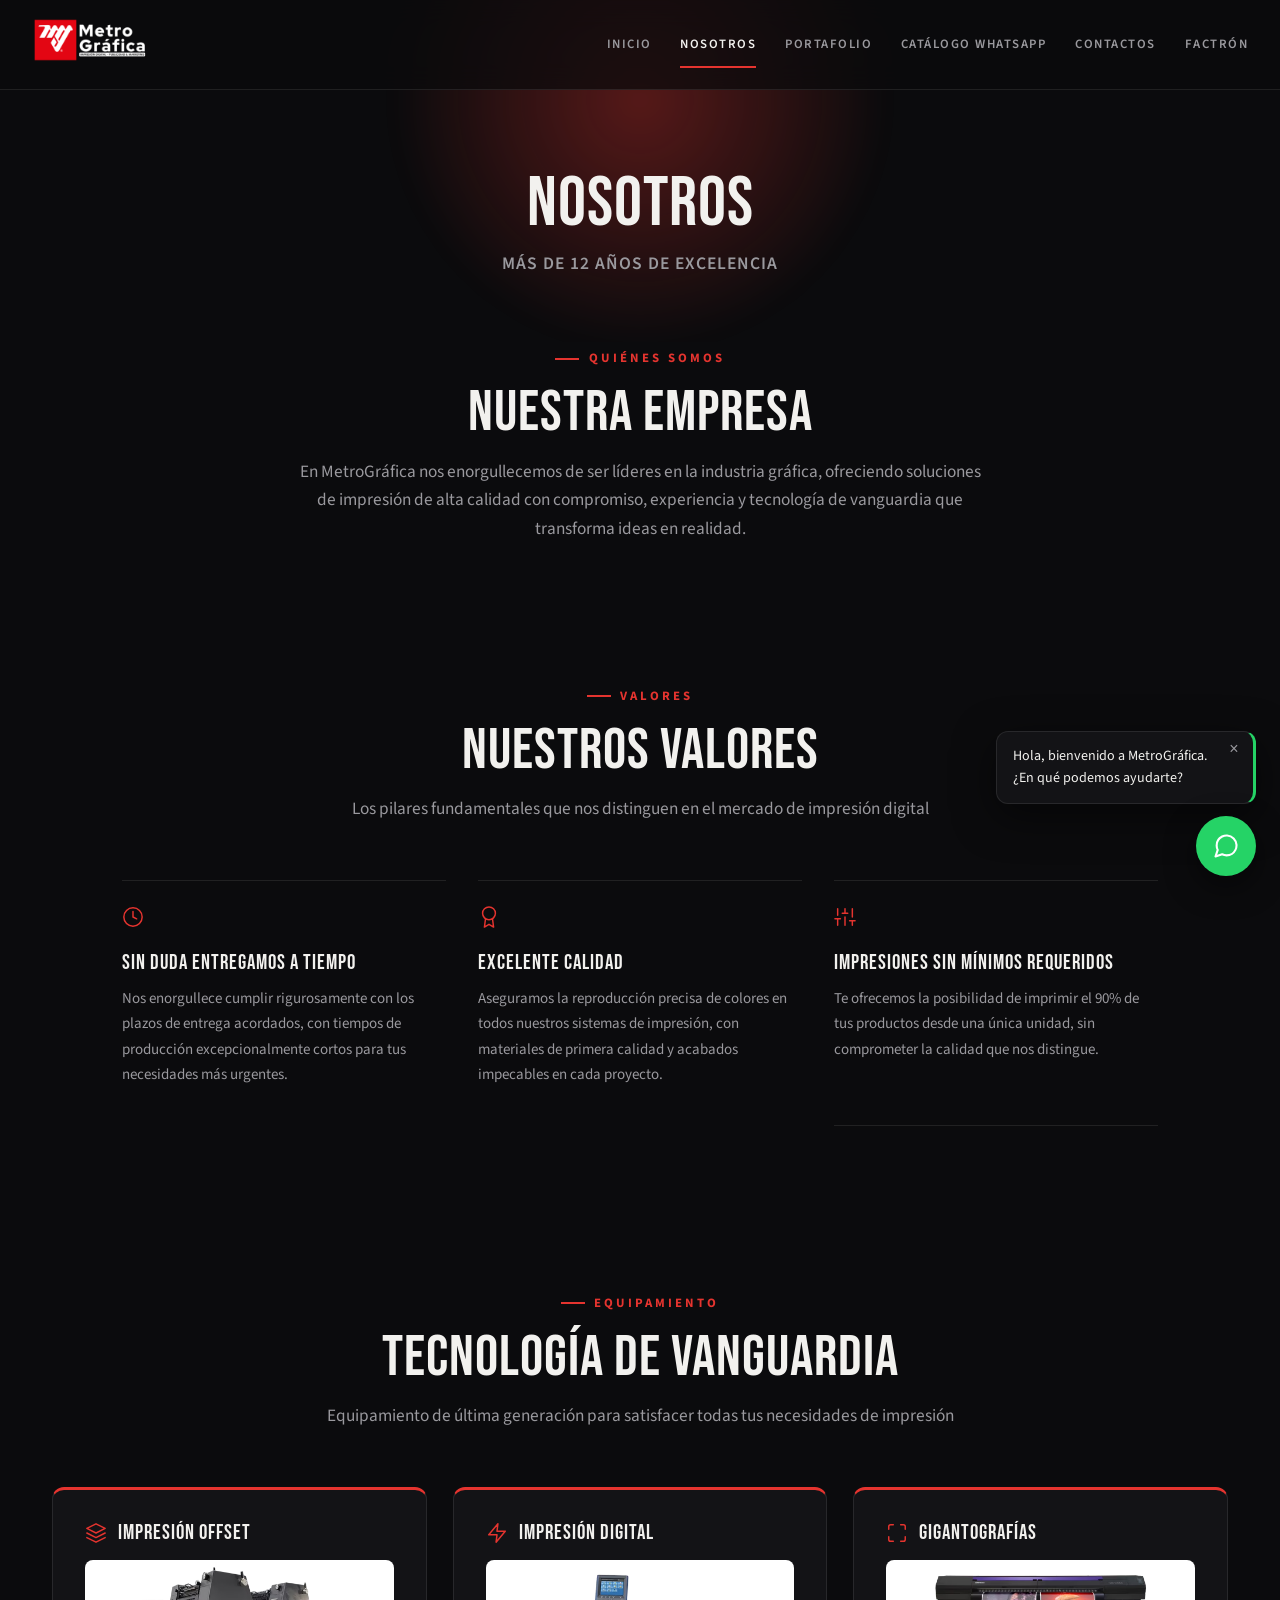
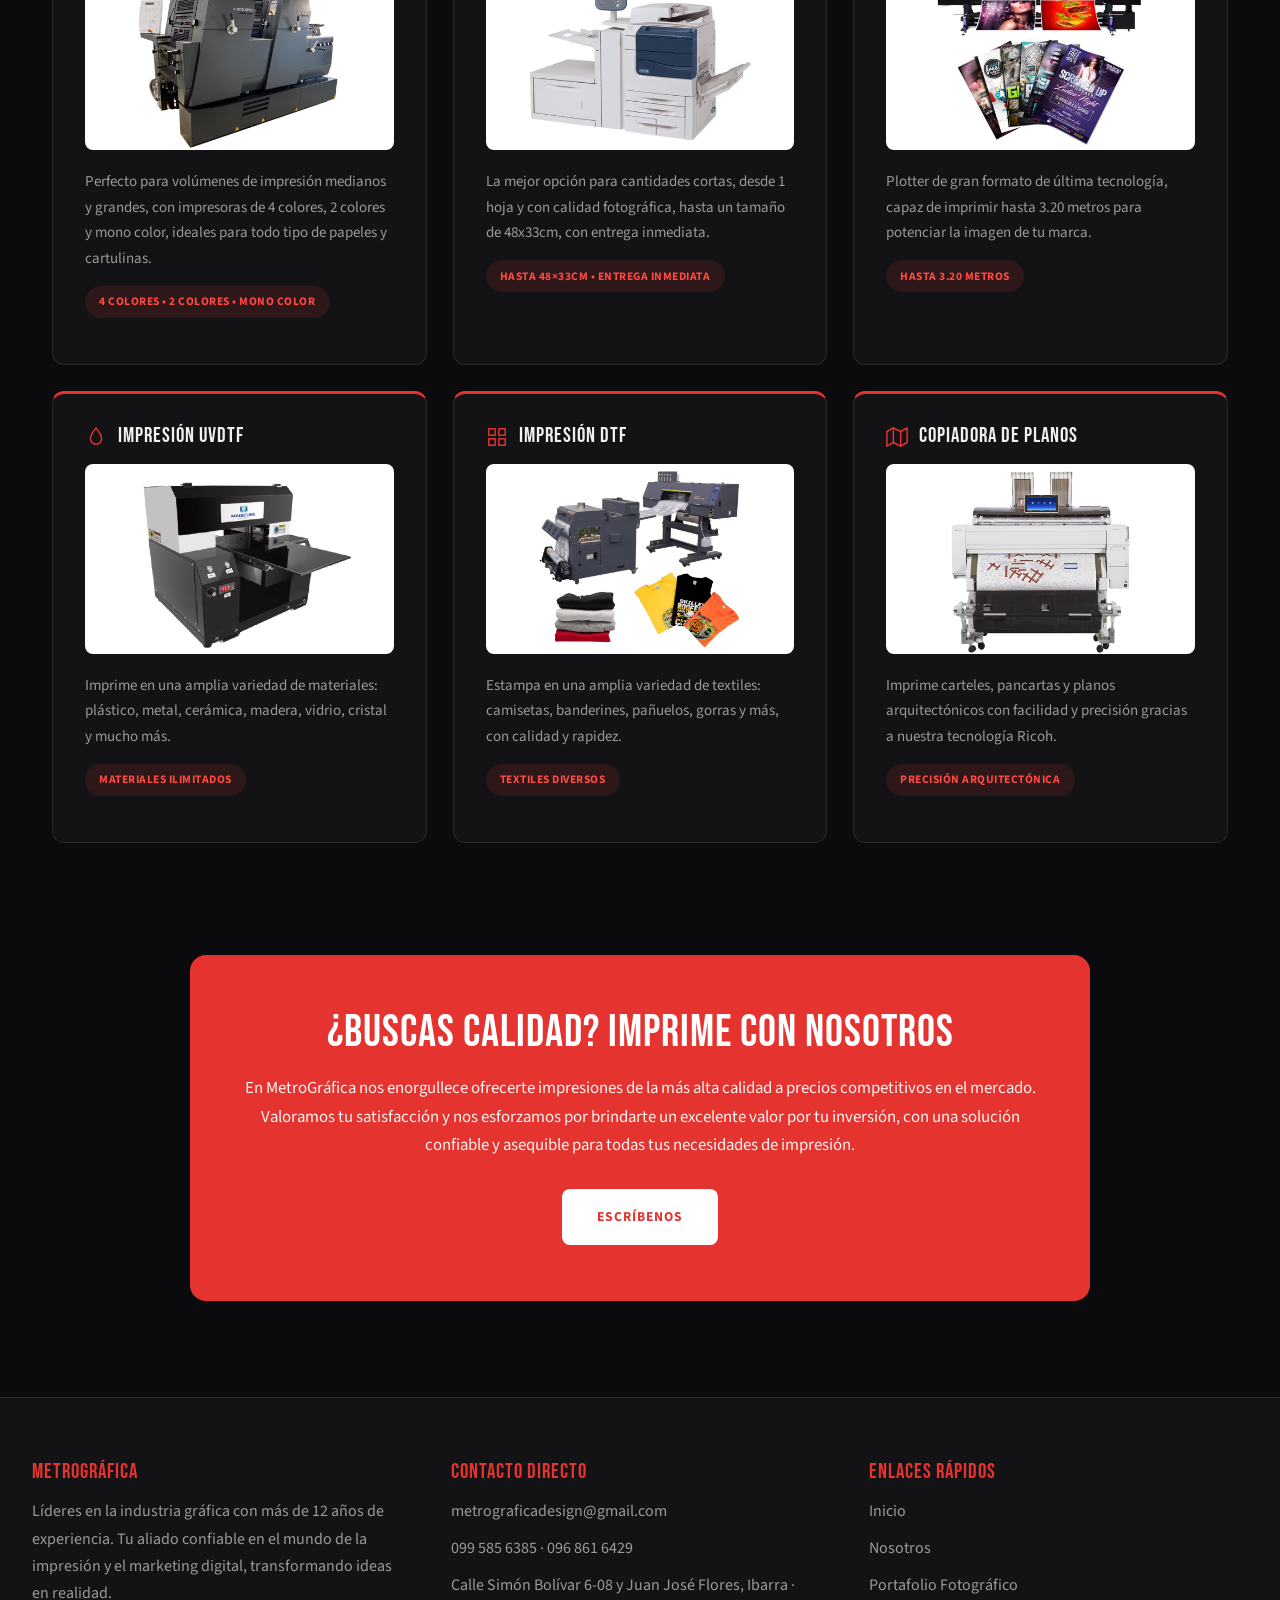
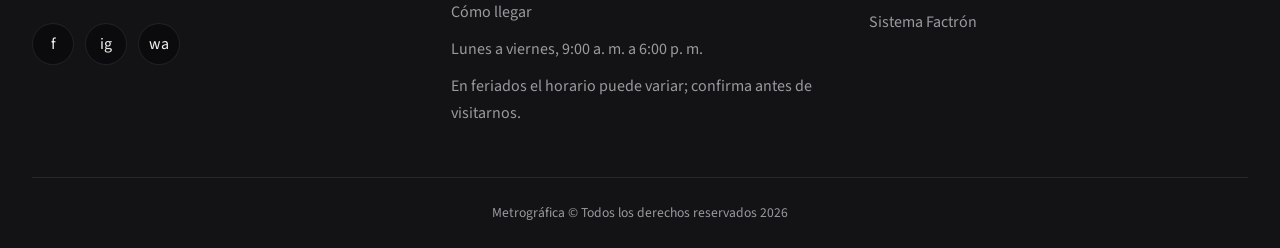
==== commit 76ff2887: "mejoras e ingreso de mapa" ====
--- a/nosotros.html
+++ b/nosotros.html
@@ -92,13 +92,20 @@
             overflow: hidden;
             margin-bottom: 1.2rem;
         }
+        .equipment-image picture {
+            display: flex;
+            width: 100%;
+            height: 100%;
+            min-width: 0;
+            align-items: center;
+            justify-content: center;
+        }
         .equipment-image img {
-            max-width: 100%;
-            max-height: 100%;
+            display: block;
+            width: 100%;
+            height: 100%;
             object-fit: contain;
-            transition: transform 0.3s ease;
-        }
-        .equipment-card:hover .equipment-image img { transform: scale(1.05); }
+        }
 
         .equipment-card p { color: var(--text-muted); line-height: 1.7; font-size: 0.94rem; }
 
@@ -273,7 +280,7 @@
     </section>
 
     <!-- Equipment Section -->
-    <section class="equipment-section">
+    <section class="equipment-section" id="equipos">
         <div class="section-header">
             <div class="eyebrow">Equipamiento</div>
             <h2>TECNOLOGÍA DE VANGUARDIA</h2>
@@ -371,7 +378,9 @@
                     <ul>
                         <li>metrograficadesign@gmail.com</li>
                         <li>099 585 6385 · 096 861 6429</li>
-                        <li>Calle Simón Bolívar 6-08 y Juan José Flores, Ibarra</li>
+                        <li><a href="https://www.google.com/maps/dir/?api=1&amp;destination=0.3507407051129464%2C-78.11827678849875" target="_blank" rel="noopener">Calle Simón Bolívar 6-08 y Juan José Flores, Ibarra · Cómo llegar</a></li>
+                        <li>Lunes a viernes, 9:00 a. m. a 6:00 p. m.</li>
+                        <li>En feriados el horario puede variar; confirma antes de visitarnos.</li>
                     </ul>
                 </div>
 
--- a/styles.css
+++ b/styles.css
@@ -49,6 +49,7 @@
 ::-webkit-scrollbar-thumb:hover { background: var(--red-bright); }
 
 a { color: inherit; }
+[id] { scroll-margin-top: 110px; }
 
 svg.icon {
     width: 22px;
@@ -166,6 +167,24 @@
 .nav-links a:hover::after,
 .nav-links a.active::after { width: 100%; }
 
+.skip-link {
+    position: fixed;
+    top: 0.75rem;
+    left: 0.75rem;
+    z-index: 1100;
+    padding: 0.8rem 1rem;
+    color: #fff;
+    background: var(--red);
+    border-radius: 8px;
+    transform: translateY(-160%);
+}
+.skip-link:focus { transform: translateY(0); }
+
+:focus-visible {
+    outline: 3px solid #ffb347;
+    outline-offset: 3px;
+}
+
 /* Dropdown */
 .dropdown { position: relative; }
 
@@ -201,8 +220,11 @@
     background: var(--red);
     border: none;
     color: #fff;
-    padding: 0.6rem 0.9rem;
-    font-size: 1.1rem;
+    min-width: 44px;
+    min-height: 44px;
+    padding: 0.6rem 1rem;
+    font: inherit;
+    font-weight: 700;
     border-radius: 8px;
     cursor: pointer;
 }
@@ -213,15 +235,38 @@
     .nav-links.open {
         display: flex;
         position: absolute;
-        top: 160%;
+        top: calc(100% + 0.75rem);
         right: 0;
         flex-direction: column;
         background: var(--panel);
         border: 1px solid var(--border);
         border-radius: 10px;
-        padding: 1rem 1.2rem;
-        min-width: 220px;
-        gap: 1rem;
+        padding: 0.75rem;
+        min-width: min(300px, calc(100vw - 2rem));
+        gap: 0.25rem;
+        box-shadow: 0 16px 44px rgba(0, 0, 0, 0.4);
+    }
+    .nav-links.open a {
+        padding: 0.8rem 0.75rem;
+        font-size: 0.9rem;
+        letter-spacing: 0.08em;
+    }
+    .nav-links.open a::after { display: none; }
+    .dropdown-content {
+        position: static;
+        min-width: 0;
+        margin-top: 0.25rem;
+        box-shadow: none;
+    }
+    .nav-links.open .dropdown-content a { padding-left: 1rem; }
+}
+
+@media (prefers-reduced-motion: reduce) {
+    *, *::before, *::after {
+        scroll-behavior: auto !important;
+        animation-duration: 0.01ms !important;
+        animation-iteration-count: 1 !important;
+        transition-duration: 0.01ms !important;
     }
 }
 
@@ -255,8 +300,7 @@
    ========================================================================== */
 .btn-primary,
 .btn-secondary,
-.btn-whatsapp,
-.btn-quote {
+.btn-whatsapp {
     display: inline-flex;
     align-items: center;
     justify-content: center;
@@ -293,14 +337,6 @@
 }
 .btn-whatsapp:hover { background: var(--whatsapp-deep); transform: translateY(-2px); }
 
-.btn-quote {
-    background: transparent;
-    color: var(--ink);
-    border-color: var(--border);
-    width: 100%;
-    margin-top: 1rem;
-}
-.btn-quote:hover { border-color: var(--red); color: var(--red-bright); }
 
 /* ==========================================================================
    Panel / fila editorial (reemplaza tarjetas repetidas)
@@ -313,45 +349,6 @@
 }
 .panel:last-child { border-bottom: 1px solid var(--border); }
 .panel:hover { background: linear-gradient(90deg, rgba(229, 52, 47, 0.06), transparent); }
-
-/* ==========================================================================
-   Formularios
-   ========================================================================== */
-.form-group { margin-bottom: 1.4rem; }
-
-.form-group label {
-    display: block;
-    margin-bottom: 0.5rem;
-    font-weight: 600;
-    font-size: 0.78rem;
-    letter-spacing: 1px;
-    text-transform: uppercase;
-    color: var(--text-muted);
-}
-
-.form-group input,
-.form-group select,
-.form-group textarea {
-    width: 100%;
-    padding: 0.9rem 1.1rem;
-    border: 1px solid var(--border);
-    border-radius: 8px;
-    background: var(--bg);
-    color: var(--ink);
-    font-family: inherit;
-    font-weight: 500;
-}
-
-.form-group input::placeholder,
-.form-group textarea::placeholder { color: #56555a; }
-
-.form-group input:focus,
-.form-group select:focus,
-.form-group textarea:focus {
-    outline: none;
-    border-color: var(--red);
-    box-shadow: 0 0 0 3px rgba(229, 52, 47, 0.18);
-}
 
 /* ==========================================================================
    Footer
@@ -460,7 +457,8 @@
     pointer-events: none;
 }
 .whatsapp-bubble.show { opacity: 1; transform: translateY(0); pointer-events: auto; }
-.whatsapp-bubble:hover { color: var(--ink); }
+.whatsapp-bubble-link { display: block; color: inherit; text-decoration: none; }
+.whatsapp-bubble-link:hover { color: var(--ink); }
 .whatsapp-bubble-close {
     position: absolute;
     top: 6px;
@@ -481,99 +479,6 @@
 .whatsapp-bubble-close:hover { color: var(--ink); background: var(--border); }
 
 /* ==========================================================================
-   Modal
-   ========================================================================== */
-.modal {
-    position: fixed;
-    top: 0;
-    left: 0;
-    width: 100%;
-    height: 100%;
-    background: rgba(0, 0, 0, 0.75);
-    backdrop-filter: blur(6px);
-    display: flex;
-    align-items: center;
-    justify-content: center;
-    z-index: 10000;
-    opacity: 0;
-    transition: opacity 0.25s ease;
-}
-.modal.active { opacity: 1; }
-
-.modal-content {
-    background: var(--panel);
-    padding: 2.4rem;
-    max-width: 600px;
-    width: 90%;
-    max-height: 90vh;
-    overflow-y: auto;
-    border: 1px solid var(--border);
-    border-top: 3px solid var(--red);
-    border-radius: 12px;
-    position: relative;
-}
-
-.modal-close {
-    position: absolute;
-    top: 1rem;
-    right: 1rem;
-    background: var(--bg);
-    color: var(--ink);
-    border: 1px solid var(--border);
-    width: 36px;
-    height: 36px;
-    border-radius: 50%;
-    font-size: 1.1rem;
-    cursor: pointer;
-}
-.modal-close:hover { background: var(--red); border-color: var(--red); color: #fff; }
-
-.modal h3 {
-    color: var(--ink);
-    margin-bottom: 1.6rem;
-    font-size: 1.8rem;
-    text-align: center;
-}
-
-.form-grid {
-    display: grid;
-    grid-template-columns: 1fr 1fr;
-    gap: 1rem;
-    margin-bottom: 1.2rem;
-}
-
-@media (max-width: 600px) {
-    .form-grid { grid-template-columns: 1fr; }
-}
-
-/* ==========================================================================
-   Toast (confirmaciones no bloqueantes)
-   ========================================================================== */
-.toast {
-    position: fixed;
-    left: 50%;
-    bottom: 2rem;
-    transform: translate(-50%, 20px);
-    display: flex;
-    align-items: flex-start;
-    gap: 0.8rem;
-    background: var(--panel);
-    border: 1px solid var(--border);
-    border-left: 3px solid var(--red);
-    border-radius: 10px;
-    padding: 1rem 1.4rem;
-    max-width: min(420px, calc(100vw - 2rem));
-    box-shadow: 0 12px 40px rgba(0, 0, 0, 0.5);
-    z-index: 10002;
-    opacity: 0;
-    transition: opacity 0.3s ease, transform 0.3s ease;
-    pointer-events: none;
-}
-.toast.show { opacity: 1; transform: translate(-50%, 0); }
-.toast-icon { color: var(--red); flex-shrink: 0; margin-top: 0.1rem; }
-.toast p { color: var(--ink); font-size: 0.92rem; line-height: 1.5; margin: 0; }
-
-/* ==========================================================================
    Animaciones de entrada al hacer scroll
    ========================================================================== */
 .fade-in {
